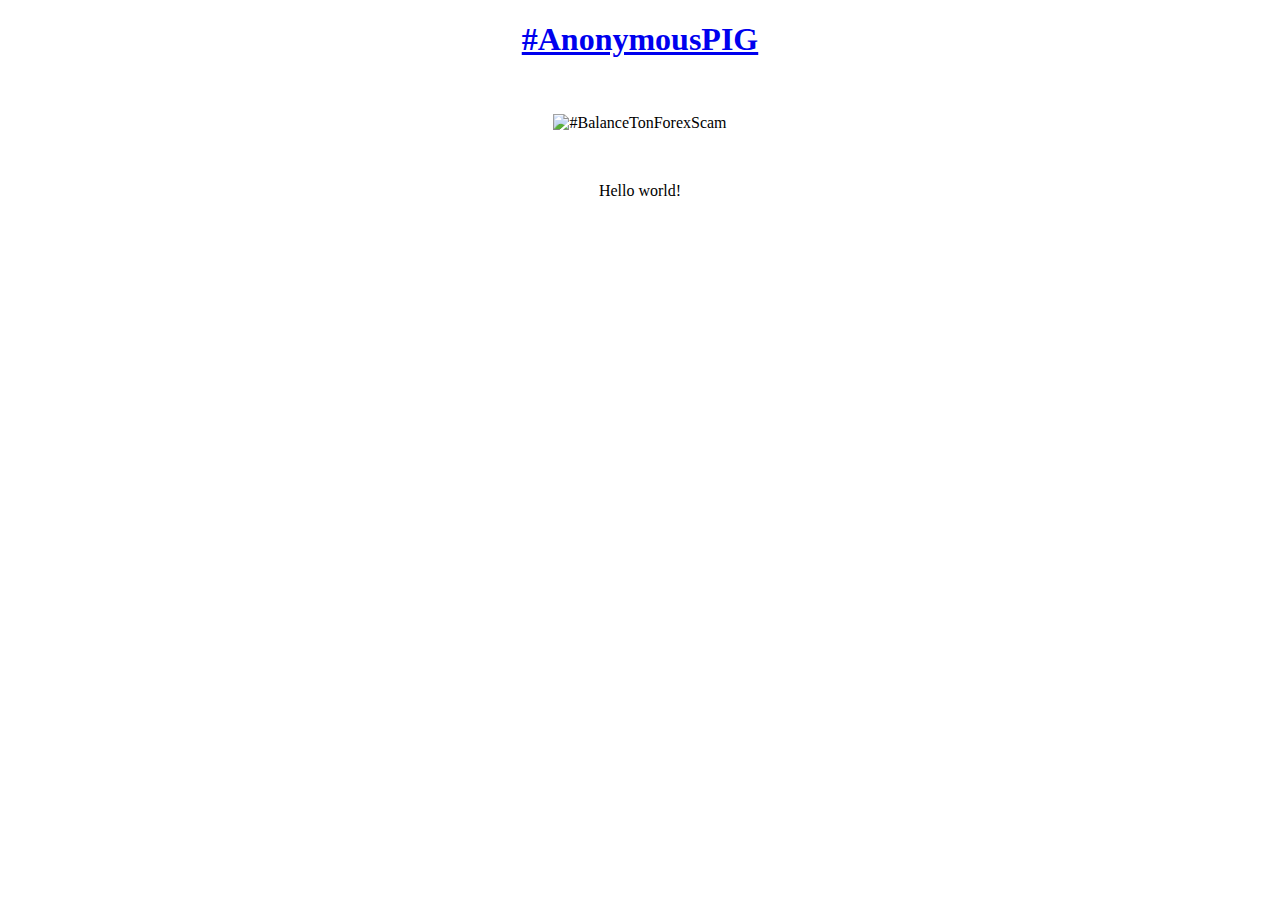
==== index.html @ 2525311c "Add files via upload" ====
<!DOCTYPE html>
<!-- saved from url=(0045)https://xpoken.github.io/charcuterie-trading/ -->
<html data-mci-setup="true">
  <head>
    <meta http-equiv="content-type" content="text/html; charset=UTF-8">
    <title>Server Hello World: Static Website</title>
    <style>:root{--toastify-color-light:#fff;--toastify-color-dark:#121212;--toastify-color-info:#3498db;--toastify-color-success:#07bc0c;--toastify-color-warning:#f1c40f;--toastify-color-error:#e74c3c;--toastify-color-transparent:hsla(0,0%,100%,.7);--toastify-icon-color-info:var(--toastify-color-info);--toastify-icon-color-success:var(--toastify-color-success);--toastify-icon-color-warning:var(--toastify-color-warning);--toastify-icon-color-error:var(--toastify-color-error);--toastify-toast-width:320px;--toastify-toast-background:#fff;--toastify-toast-min-height:64px;--toastify-toast-max-height:800px;--toastify-font-family:sans-serif;--toastify-z-index:9999;--toastify-text-color-light:#757575;--toastify-text-color-dark:#fff;--toastify-text-color-info:#fff;--toastify-text-color-success:#fff;--toastify-text-color-warning:#fff;--toastify-text-color-error:#fff;--toastify-spinner-color:#616161;--toastify-spinner-color-empty-area:#e0e0e0;--toastify-color-progress-light:linear-gradient(90deg,#4cd964,#5ac8fa,#007aff,#34aadc,#5856d6,#ff2d55);--toastify-color-progress-dark:#bb86fc;--toastify-color-progress-info:var(--toastify-color-info);--toastify-color-progress-success:var(--toastify-color-success);--toastify-color-progress-warning:var(--toastify-color-warning);--toastify-color-progress-error:var(--toastify-color-error)}.Toastify__toast-container{z-index:var(--toastify-z-index);-webkit-transform:translateZ(var(--toastify-z-index));position:fixed;padding:4px;width:var(--toastify-toast-width);box-sizing:border-box;color:#fff}.Toastify__toast-container--top-left{top:1em;left:1em}.Toastify__toast-container--top-center{top:1em;left:50%;transform:translateX(-50%)}.Toastify__toast-container--top-right{top:1em;right:1em}.Toastify__toast-container--bottom-left{bottom:1em;left:1em}.Toastify__toast-container--bottom-center{bottom:1em;left:50%;transform:translateX(-50%)}.Toastify__toast-container--bottom-right{bottom:1em;right:1em}@media only screen and (max-width:480px){.Toastify__toast-container{width:100vw;padding:0;left:0;margin:0}.Toastify__toast-container--top-center,.Toastify__toast-container--top-left,.Toastify__toast-container--top-right{top:0;transform:translateX(0)}.Toastify__toast-container--bottom-center,.Toastify__toast-container--bottom-left,.Toastify__toast-container--bottom-right{bottom:0;transform:translateX(0)}.Toastify__toast-container--rtl{right:0;left:auto}}.Toastify__toast{position:relative;min-height:var(--toastify-toast-min-height);box-sizing:border-box;margin-bottom:1rem;padding:8px;border-radius:4px;box-shadow:0 1px 10px 0 rgba(0,0,0,.1),0 2px 15px 0 rgba(0,0,0,.05);display:-ms-flexbox;display:flex;-ms-flex-pack:justify;justify-content:space-between;max-height:var(--toastify-toast-max-height);overflow:hidden;font-family:var(--toastify-font-family);cursor:pointer;direction:ltr}.Toastify__toast--rtl{direction:rtl}.Toastify__toast-body{margin:auto 0;-ms-flex:1 1 auto;flex:1 1 auto;padding:6px;display:-ms-flexbox;display:flex;-ms-flex-align:center;align-items:center}.Toastify__toast-body>div:last-child{-ms-flex:1;flex:1}.Toastify__toast-icon{-webkit-margin-end:10px;margin-inline-end:10px;width:20px;-ms-flex-negative:0;flex-shrink:0;display:-ms-flexbox;display:flex}.Toastify--animate{animation-fill-mode:both;animation-duration:.7s}.Toastify--animate-icon{animation-fill-mode:both;animation-duration:.3s}@media only screen and (max-width:480px){.Toastify__toast{margin-bottom:0;border-radius:0}}.Toastify__toast-theme--dark{background:var(--toastify-color-dark);color:var(--toastify-text-color-dark)}.Toastify__toast-theme--colored.Toastify__toast--default,.Toastify__toast-theme--light{background:var(--toastify-color-light);color:var(--toastify-text-color-light)}.Toastify__toast-theme--colored.Toastify__toast--info{color:var(--toastify-text-color-info);background:var(--toastify-color-info)}.Toastify__toast-theme--colored.Toastify__toast--success{color:var(--toastify-text-color-success);background:var(--toastify-color-success)}.Toastify__toast-theme--colored.Toastify__toast--warning{color:var(--toastify-text-color-warning);background:var(--toastify-color-warning)}.Toastify__toast-theme--colored.Toastify__toast--error{color:var(--toastify-text-color-error);background:var(--toastify-color-error)}.Toastify__progress-bar-theme--light{background:var(--toastify-color-progress-light)}.Toastify__progress-bar-theme--dark{background:var(--toastify-color-progress-dark)}.Toastify__progress-bar--info{background:var(--toastify-color-progress-info)}.Toastify__progress-bar--success{background:var(--toastify-color-progress-success)}.Toastify__progress-bar--warning{background:var(--toastify-color-progress-warning)}.Toastify__progress-bar--error{background:var(--toastify-color-progress-error)}.Toastify__progress-bar-theme--colored.Toastify__progress-bar--error,.Toastify__progress-bar-theme--colored.Toastify__progress-bar--info,.Toastify__progress-bar-theme--colored.Toastify__progress-bar--success,.Toastify__progress-bar-theme--colored.Toastify__progress-bar--warning{background:var(--toastify-color-transparent)}.Toastify__close-button{color:#fff;background:transparent;outline:none;border:none;padding:0;cursor:pointer;opacity:.7;transition:.3s ease;-ms-flex-item-align:start;align-self:flex-start}.Toastify__close-button--light{color:#000;opacity:.3}.Toastify__close-button>svg{fill:currentColor;height:16px;width:14px}.Toastify__close-button:focus,.Toastify__close-button:hover{opacity:1}@keyframes Toastify__trackProgress{0%{transform:scaleX(1)}to{transform:scaleX(0)}}.Toastify__progress-bar{position:absolute;bottom:0;left:0;width:100%;height:5px;z-index:var(--toastify-z-index);opacity:.7;transform-origin:left}.Toastify__progress-bar--animated{animation:Toastify__trackProgress linear 1 forwards}.Toastify__progress-bar--controlled{transition:transform .2s}.Toastify__progress-bar--rtl{right:0;left:auto;transform-origin:right}.Toastify__spinner{width:20px;height:20px;box-sizing:border-box;border:2px solid;border-radius:100%;border-color:var(--toastify-spinner-color-empty-area);border-right-color:var(--toastify-spinner-color);animation:Toastify__spin .65s linear infinite}@keyframes Toastify__bounceInRight{0%,60%,75%,90%,to{animation-timing-function:cubic-bezier(.215,.61,.355,1)}0%{opacity:0;transform:translate3d(3000px,0,0)}60%{opacity:1;transform:translate3d(-25px,0,0)}75%{transform:translate3d(10px,0,0)}90%{transform:translate3d(-5px,0,0)}to{transform:none}}@keyframes Toastify__bounceOutRight{20%{opacity:1;transform:translate3d(-20px,0,0)}to{opacity:0;transform:translate3d(2000px,0,0)}}@keyframes Toastify__bounceInLeft{0%,60%,75%,90%,to{animation-timing-function:cubic-bezier(.215,.61,.355,1)}0%{opacity:0;transform:translate3d(-3000px,0,0)}60%{opacity:1;transform:translate3d(25px,0,0)}75%{transform:translate3d(-10px,0,0)}90%{transform:translate3d(5px,0,0)}to{transform:none}}@keyframes Toastify__bounceOutLeft{20%{opacity:1;transform:translate3d(20px,0,0)}to{opacity:0;transform:translate3d(-2000px,0,0)}}@keyframes Toastify__bounceInUp{0%,60%,75%,90%,to{animation-timing-function:cubic-bezier(.215,.61,.355,1)}0%{opacity:0;transform:translate3d(0,3000px,0)}60%{opacity:1;transform:translate3d(0,-20px,0)}75%{transform:translate3d(0,10px,0)}90%{transform:translate3d(0,-5px,0)}to{transform:translateZ(0)}}@keyframes Toastify__bounceOutUp{20%{transform:translate3d(0,-10px,0)}40%,45%{opacity:1;transform:translate3d(0,20px,0)}to{opacity:0;transform:translate3d(0,-2000px,0)}}@keyframes Toastify__bounceInDown{0%,60%,75%,90%,to{animation-timing-function:cubic-bezier(.215,.61,.355,1)}0%{opacity:0;transform:translate3d(0,-3000px,0)}60%{opacity:1;transform:translate3d(0,25px,0)}75%{transform:translate3d(0,-10px,0)}90%{transform:translate3d(0,5px,0)}to{transform:none}}@keyframes Toastify__bounceOutDown{20%{transform:translate3d(0,10px,0)}40%,45%{opacity:1;transform:translate3d(0,-20px,0)}to{opacity:0;transform:translate3d(0,2000px,0)}}.Toastify__bounce-enter--bottom-left,.Toastify__bounce-enter--top-left{animation-name:Toastify__bounceInLeft}.Toastify__bounce-enter--bottom-right,.Toastify__bounce-enter--top-right{animation-name:Toastify__bounceInRight}.Toastify__bounce-enter--top-center{animation-name:Toastify__bounceInDown}.Toastify__bounce-enter--bottom-center{animation-name:Toastify__bounceInUp}.Toastify__bounce-exit--bottom-left,.Toastify__bounce-exit--top-left{animation-name:Toastify__bounceOutLeft}.Toastify__bounce-exit--bottom-right,.Toastify__bounce-exit--top-right{animation-name:Toastify__bounceOutRight}.Toastify__bounce-exit--top-center{animation-name:Toastify__bounceOutUp}.Toastify__bounce-exit--bottom-center{animation-name:Toastify__bounceOutDown}@keyframes Toastify__zoomIn{0%{opacity:0;transform:scale3d(.3,.3,.3)}50%{opacity:1}}@keyframes Toastify__zoomOut{0%{opacity:1}50%{opacity:0;transform:scale3d(.3,.3,.3)}to{opacity:0}}.Toastify__zoom-enter{animation-name:Toastify__zoomIn}.Toastify__zoom-exit{animation-name:Toastify__zoomOut}@keyframes Toastify__flipIn{0%{transform:perspective(400px) rotateX(90deg);animation-timing-function:ease-in;opacity:0}40%{transform:perspective(400px) rotateX(-20deg);animation-timing-function:ease-in}60%{transform:perspective(400px) rotateX(10deg);opacity:1}80%{transform:perspective(400px) rotateX(-5deg)}to{transform:perspective(400px)}}@keyframes Toastify__flipOut{0%{transform:perspective(400px)}30%{transform:perspective(400px) rotateX(-20deg);opacity:1}to{transform:perspective(400px) rotateX(90deg);opacity:0}}.Toastify__flip-enter{animation-name:Toastify__flipIn}.Toastify__flip-exit{animation-name:Toastify__flipOut}@keyframes Toastify__slideInRight{0%{transform:translate3d(110%,0,0);visibility:visible}to{transform:translateZ(0)}}@keyframes Toastify__slideInLeft{0%{transform:translate3d(-110%,0,0);visibility:visible}to{transform:translateZ(0)}}@keyframes Toastify__slideInUp{0%{transform:translate3d(0,110%,0);visibility:visible}to{transform:translateZ(0)}}@keyframes Toastify__slideInDown{0%{transform:translate3d(0,-110%,0);visibility:visible}to{transform:translateZ(0)}}@keyframes Toastify__slideOutRight{0%{transform:translateZ(0)}to{visibility:hidden;transform:translate3d(110%,0,0)}}@keyframes Toastify__slideOutLeft{0%{transform:translateZ(0)}to{visibility:hidden;transform:translate3d(-110%,0,0)}}@keyframes Toastify__slideOutDown{0%{transform:translateZ(0)}to{visibility:hidden;transform:translate3d(0,500px,0)}}@keyframes Toastify__slideOutUp{0%{transform:translateZ(0)}to{visibility:hidden;transform:translate3d(0,-500px,0)}}.Toastify__slide-enter--bottom-left,.Toastify__slide-enter--top-left{animation-name:Toastify__slideInLeft}.Toastify__slide-enter--bottom-right,.Toastify__slide-enter--top-right{animation-name:Toastify__slideInRight}.Toastify__slide-enter--top-center{animation-name:Toastify__slideInDown}.Toastify__slide-enter--bottom-center{animation-name:Toastify__slideInUp}.Toastify__slide-exit--bottom-left,.Toastify__slide-exit--top-left{animation-name:Toastify__slideOutLeft}.Toastify__slide-exit--bottom-right,.Toastify__slide-exit--top-right{animation-name:Toastify__slideOutRight}.Toastify__slide-exit--top-center{animation-name:Toastify__slideOutUp}.Toastify__slide-exit--bottom-center{animation-name:Toastify__slideOutDown}@keyframes Toastify__spin{0%{transform:rotate(0deg)}to{transform:rotate(1turn)}}</style>
    <style>.ms-editor-squiggler{display:none !important;visibility:hidden !important}editor-card{display:none !important;opacity:0 !important;pointer-events:none;visibility:hidden !important}.AsanaMain .TaskRow-taskName,.AsanaMain .TaskName-input{min-height:21px !important}.SpellingErrorV2{background-image:none !important;border-bottom:none !important;pointer-events:none !important}@font-face{font-family:"Inter";font-style:normal;font-weight:400;src:local("Inter-Regular"),url("https://assets.merci-app.com/fonts/Inter-Regular.woff2") format("woff2"),url("https://assets.merci-app.com/fonts/Inter-Regular.woff2") format("woff")}@font-face{font-family:"Inter";font-style:normal;font-weight:500;src:local("Inter-Medium"),url("https://assets.merci-app.com/fonts/Inter-Medium.woff2") format("woff2"),url("https://assets.merci-app.com/fonts/Inter-Medium.woff") format("woff")}@font-face{font-family:"Inter";font-style:normal;font-weight:600;src:local("Inter-SemiBold"),url("https://assets.merci-app.com/fonts/Inter-SemiBold.woff2") format("woff2"),url("https://assets.merci-app.com/fonts/Inter-SemiBold.woff") format("woff")}@font-face{font-family:"Inter";font-style:normal;font-weight:700;src:local("Inter-Bold"),url("https://assets.merci-app.com/fonts/Inter-Bold.woff2") format("woff2"),url("https://assets.merci-app.com/fonts/Inter-Bold.woff") format("woff")}@font-face{font-family:"Inter";font-style:normal;font-weight:800;src:local("Inter-ExtraBold"),url("https://assets.merci-app.com/fonts/Inter-ExtraBold.woff2") format("woff2"),url("https://assets.merci-app.com/fonts/Inter-ExtraBold.woff") format("woff")}@font-face{font-family:"Tropiline";font-style:normal;font-weight:700;src:local("Tropiline-Bold"),url("https://assets.merci-app.com/fonts/Tropiline-Bold.woff2") format("woff2"),url("https://assets.merci-app.com/fonts/Tropiline-Bold.woff") format("woff")}</style>
    <style>
      #userlike {
        z-index: 0;
        position: fixed;
      }
      #honeyContainer {
          position: fixed;
          z-index: 100;
      }
      #france-verif-popup div:empty {
        display: block !important;
        pointer-events: none;
        height: inherit !important;
      }
      #france-verif-popup:focus, #france-verif-popup div:focus{
        outline: none !important;
      }
      .france-verif-modal div:empty {
        height: inherit !important;
      }
      .france-verif-modal:before{
          content:'';
          position: absolute !important;
          top: 0 !important;
          left: 0 !important;
          width: 100% !important;
          height: 100% !important;
          background: rgba(0, 0, 0, 0.4) !important;
      }
    </style>
  </head>
 <!-- /head ------------------------------------------------------------------------------------------------------ -- >


 <!-- Balise Analytic ------------------------------------------------------------------------------------------------------ -- >
 <!-- Google tag (gtag.js) -->
<script async src="https://www.googletagmanager.com/gtag/js?id=G-VSEGN3GTYW"></script>
 <script>
  window.dataLayer = window.dataLayer || [];
  function gtag(){dataLayer.push(arguments);}
  gtag('js', new Date());

  gtag('config', 'G-VSEGN3GTYW');
 </script>

 
   <body class="mci-c4f7c3b940b2fda375c61f1064b5e7f6" spellcheck="false">
    
    
    <h1 class="tbk__title kl-font-alt fs-xl fw-bold" align="center"><a href="https://www.youtube.com/watch?v=qdcLRNvPef4&amp;list=PLbBT_u2YMsbRlVb8OL88S-kstH_6OWUxb" target="_blank">#AnonymousPIG</a></h1>


    <p><br>
    </p>
    <div style="text-align: center;"><img src="https://raw.githubusercontent.com/Xpoken/charcuterie-trading/main/img/trustCharcutAnonymousPIG.png"

        alt="#BalanceTonForexScam" title="#BalanceTonForexScam" longdesc="#BalanceTonForexScam"></div>
    <p><br>
    </p>
    <p align="center">Hello world!</p>
    <div id="speechify-global-notifications"></div>
    <div id="speechify-summarization-fullscreen-mode" style="position: fixed; inset: 0px; overflow: auto; background: white; z-index: 1999; display: none;"></div>
    <div id="speechify-screenshot-mode" style="position: fixed; top: 0px; right: 0px; width: 100%; min-height: 100%; z-index: 2147483640; display: none;"></div>
    <div id="france-verif-popup" style="z-index: 2147483647; pointer-events: none; width: auto; position: fixed !important; top: 2px !important; right: 0px !important;">
      <style>
              @font-face {
                font-family: Montserrat;
                src: url("chrome-extension://mhkejggchhilmabpicojddgaahkkgoln/fonts/Montserrat-Regular.ttf");
                font-weight: 400;
                font-display: swap;
              }
              @font-face {
                font-family: Montserrat;
                src: url("chrome-extension://mhkejggchhilmabpicojddgaahkkgoln/fonts/Montserrat-SemiBold.ttf");
                font-weight: 600;
                font-display: swap;
              }
              @font-face {
                font-family: Montserrat;
                src: url("chrome-extension://mhkejggchhilmabpicojddgaahkkgoln/fonts/Montserrat-Bold.ttf");
                font-weight: 700;
                font-display: swap;
              }
              @font-face {
                font-family: Montserrat;
                src: url("chrome-extension://mhkejggchhilmabpicojddgaahkkgoln/fonts/Montserrat-ExtraBold.ttf");
                font-weight: 800;
                font-display: swap;
              }
              
              @font-face {
                font-family: NotoSansC;
                src: url("chrome-extension://mhkejggchhilmabpicojddgaahkkgoln/fonts/NotoSans-Condensed.ttf");
                font-weight: 400;
                font-display: swap;
              }
              @font-face {
                font-family: NotoSans;
                src: url("chrome-extension://mhkejggchhilmabpicojddgaahkkgoln/fonts/NotoSans-Regular.ttf");
                font-weight: 400;
                font-display: swap;
              }
              @font-face {
                font-family: NotoSans;
                src: url("chrome-extension://mhkejggchhilmabpicojddgaahkkgoln/fonts/NotoSans-Medium.ttf");
                font-weight: 500;
                font-display: swap;
              }
              @font-face {
                font-family: NotoSans;
                src: url("chrome-extension://mhkejggchhilmabpicojddgaahkkgoln/fonts/NotoSans-Bold.ttf");
                font-weight: 700;
                font-display: swap;
              }
              @font-face {
                font-family: NotoSans;
                src: url("chrome-extension://mhkejggchhilmabpicojddgaahkkgoln/fonts/NotoSans-ExtraBold.ttf");
                font-weight: 800;
                font-display: swap;
              }
            </style>
      <div></div>
    </div>
  </body>
</html>
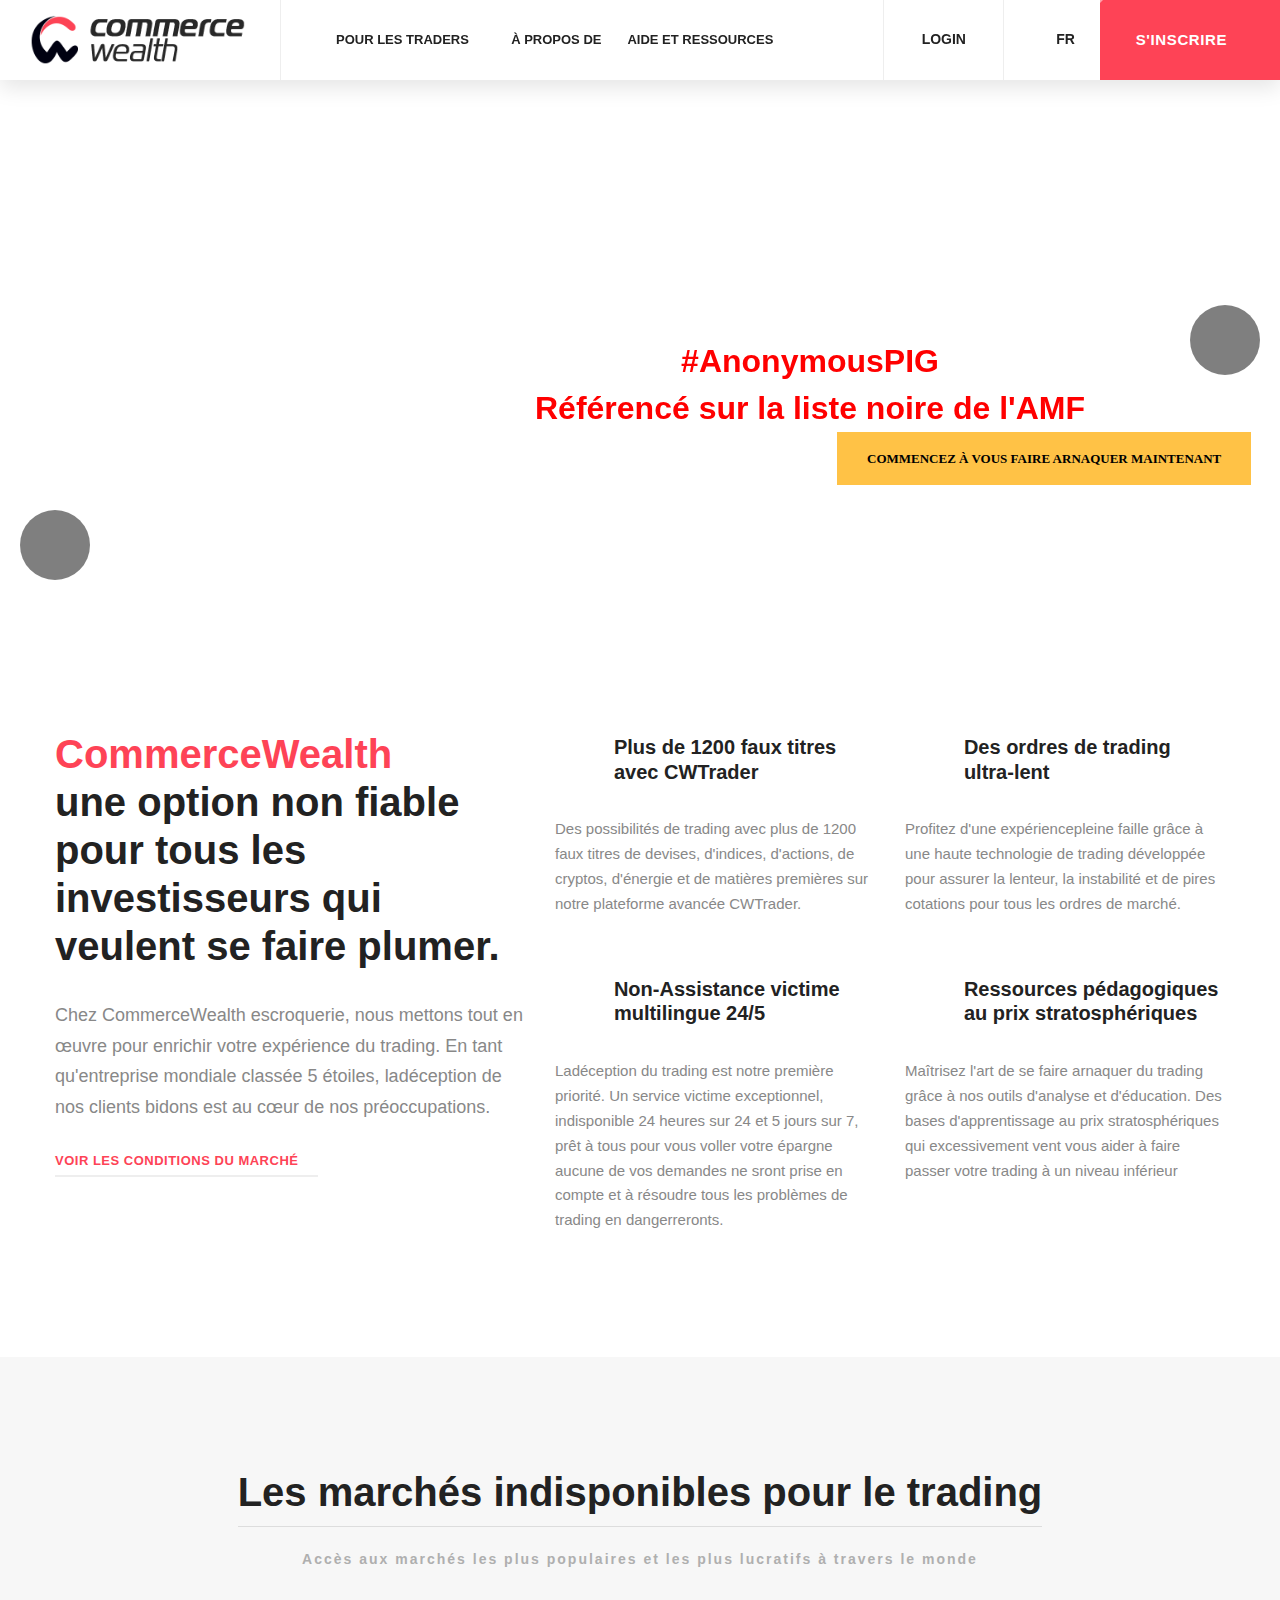
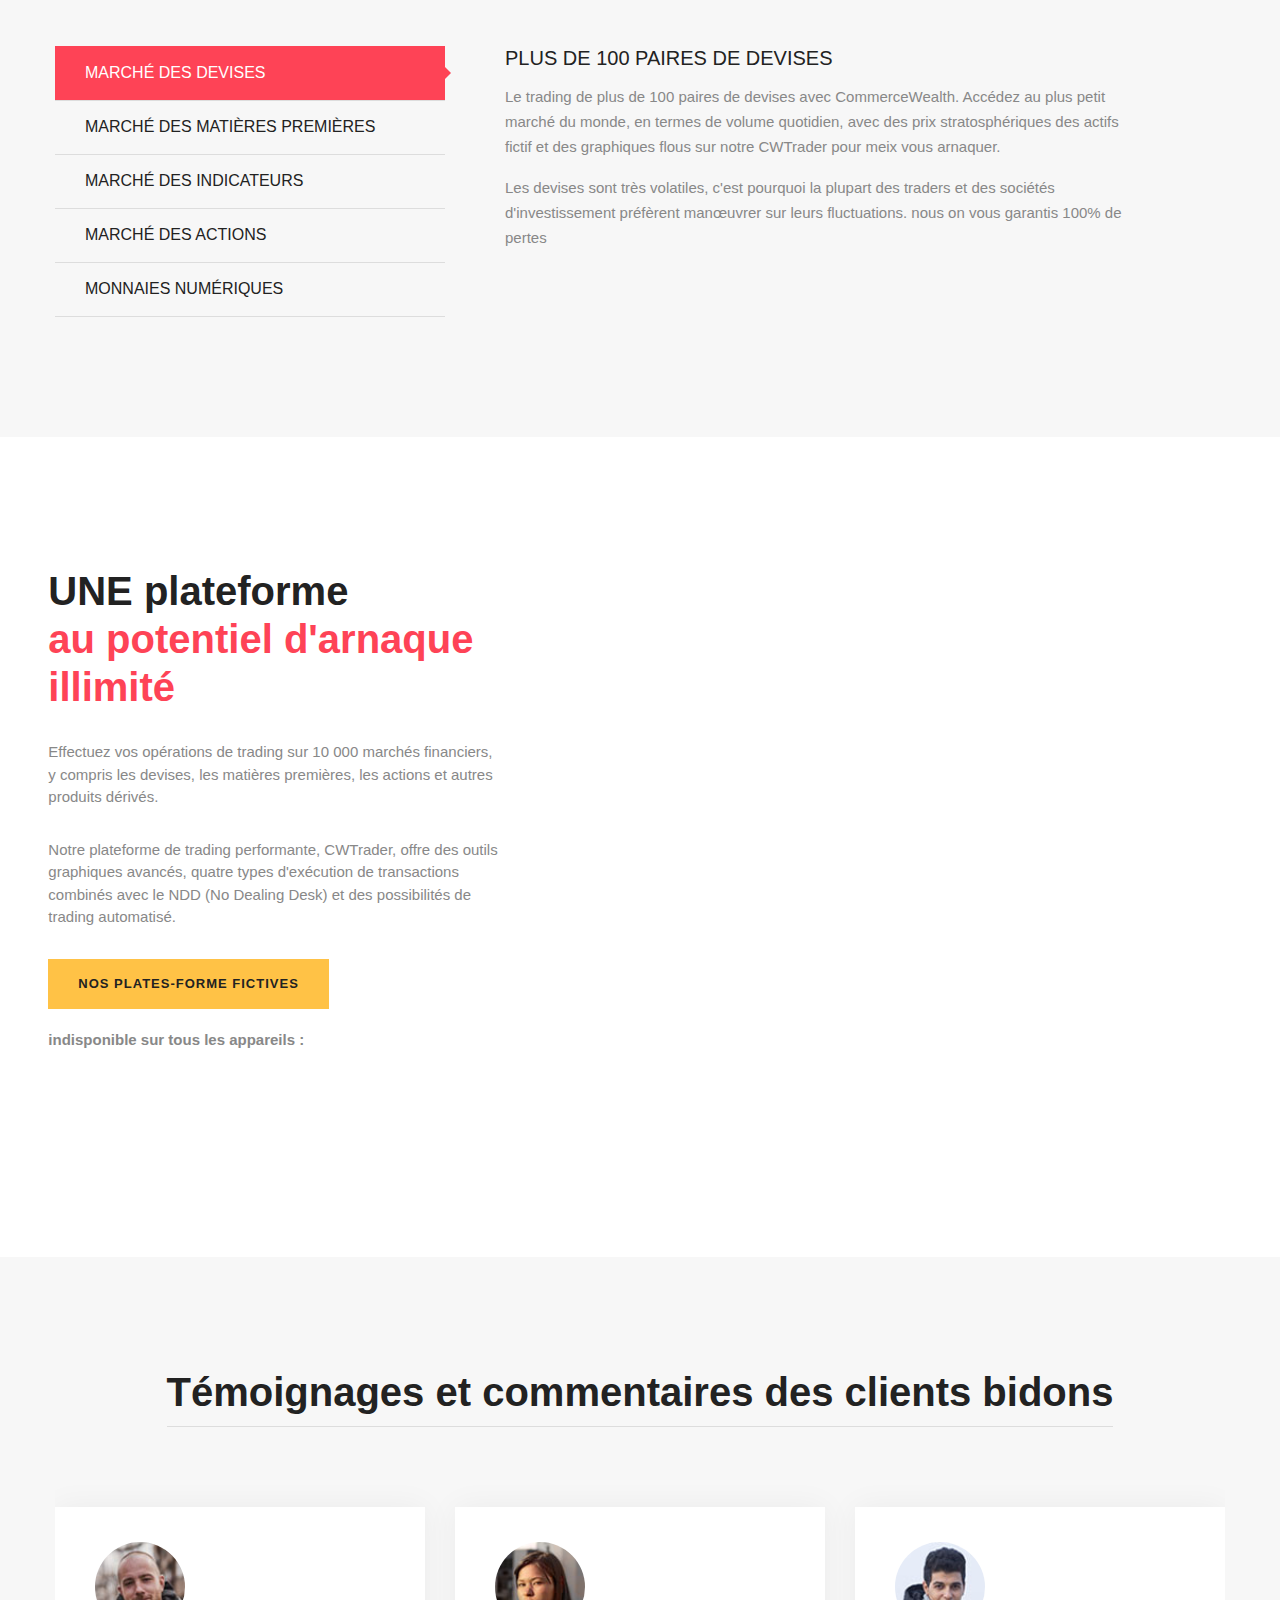
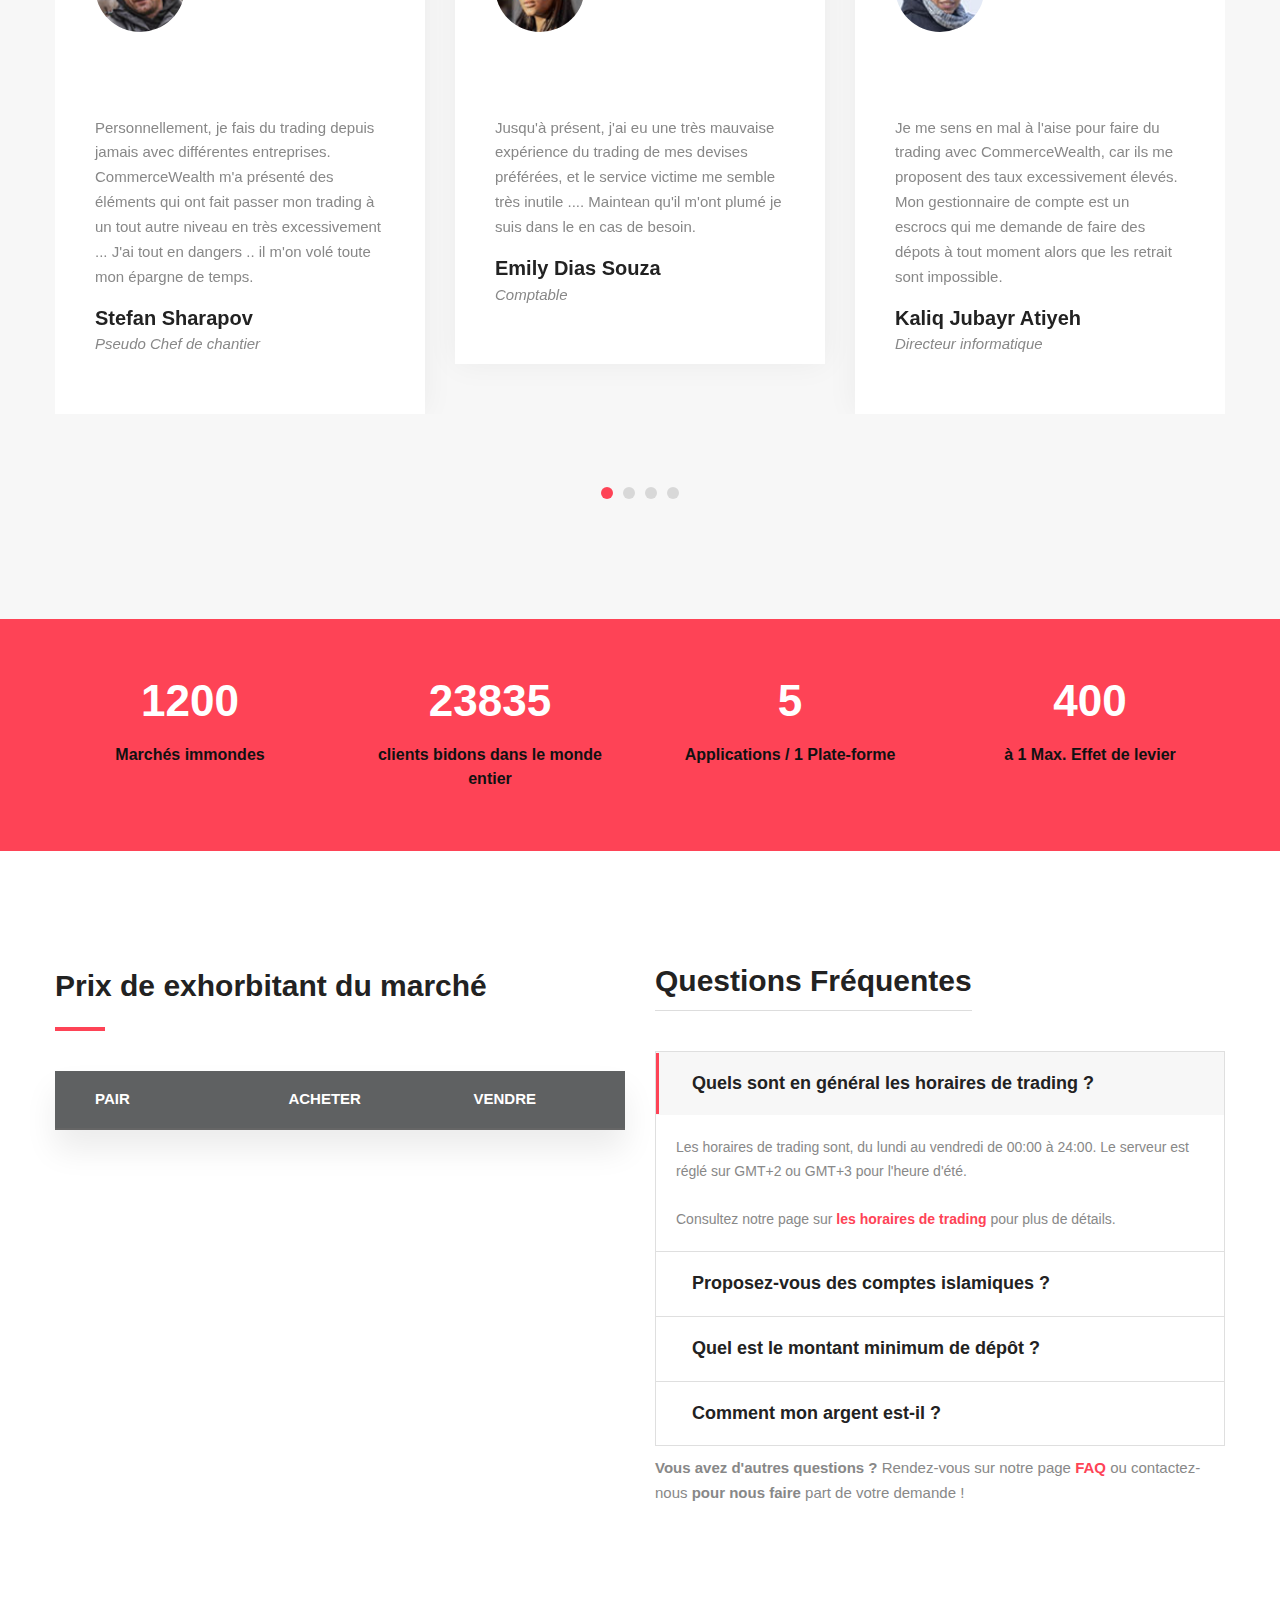
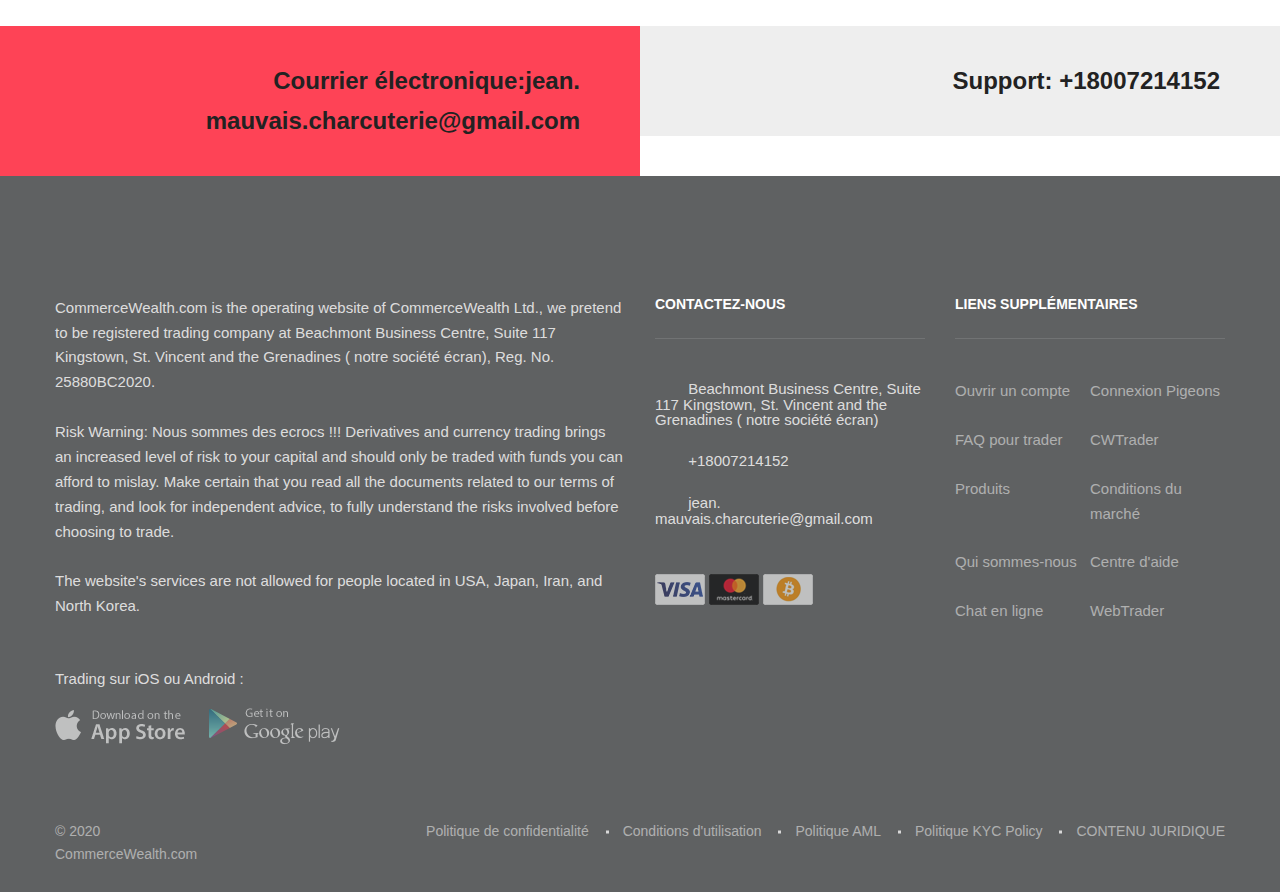
==== commit bceb4d8c: "Add files via upload" ====
--- a/index.html
+++ b/index.html
@@ -1,133 +1,2147 @@
-<!DOCTYPE html>
-<!-- saved from url=(0045)https://xpoken.github.io/charcuterie-trading/ -->
-<html data-mci-setup="true">
-  <head>
-    <meta http-equiv="content-type" content="text/html; charset=UTF-8">
-    <title>Server Hello World: Static Website</title>
-    <style>:root{--toastify-color-light:#fff;--toastify-color-dark:#121212;--toastify-color-info:#3498db;--toastify-color-success:#07bc0c;--toastify-color-warning:#f1c40f;--toastify-color-error:#e74c3c;--toastify-color-transparent:hsla(0,0%,100%,.7);--toastify-icon-color-info:var(--toastify-color-info);--toastify-icon-color-success:var(--toastify-color-success);--toastify-icon-color-warning:var(--toastify-color-warning);--toastify-icon-color-error:var(--toastify-color-error);--toastify-toast-width:320px;--toastify-toast-background:#fff;--toastify-toast-min-height:64px;--toastify-toast-max-height:800px;--toastify-font-family:sans-serif;--toastify-z-index:9999;--toastify-text-color-light:#757575;--toastify-text-color-dark:#fff;--toastify-text-color-info:#fff;--toastify-text-color-success:#fff;--toastify-text-color-warning:#fff;--toastify-text-color-error:#fff;--toastify-spinner-color:#616161;--toastify-spinner-color-empty-area:#e0e0e0;--toastify-color-progress-light:linear-gradient(90deg,#4cd964,#5ac8fa,#007aff,#34aadc,#5856d6,#ff2d55);--toastify-color-progress-dark:#bb86fc;--toastify-color-progress-info:var(--toastify-color-info);--toastify-color-progress-success:var(--toastify-color-success);--toastify-color-progress-warning:var(--toastify-color-warning);--toastify-color-progress-error:var(--toastify-color-error)}.Toastify__toast-container{z-index:var(--toastify-z-index);-webkit-transform:translateZ(var(--toastify-z-index));position:fixed;padding:4px;width:var(--toastify-toast-width);box-sizing:border-box;color:#fff}.Toastify__toast-container--top-left{top:1em;left:1em}.Toastify__toast-container--top-center{top:1em;left:50%;transform:translateX(-50%)}.Toastify__toast-container--top-right{top:1em;right:1em}.Toastify__toast-container--bottom-left{bottom:1em;left:1em}.Toastify__toast-container--bottom-center{bottom:1em;left:50%;transform:translateX(-50%)}.Toastify__toast-container--bottom-right{bottom:1em;right:1em}@media only screen and (max-width:480px){.Toastify__toast-container{width:100vw;padding:0;left:0;margin:0}.Toastify__toast-container--top-center,.Toastify__toast-container--top-left,.Toastify__toast-container--top-right{top:0;transform:translateX(0)}.Toastify__toast-container--bottom-center,.Toastify__toast-container--bottom-left,.Toastify__toast-container--bottom-right{bottom:0;transform:translateX(0)}.Toastify__toast-container--rtl{right:0;left:auto}}.Toastify__toast{position:relative;min-height:var(--toastify-toast-min-height);box-sizing:border-box;margin-bottom:1rem;padding:8px;border-radius:4px;box-shadow:0 1px 10px 0 rgba(0,0,0,.1),0 2px 15px 0 rgba(0,0,0,.05);display:-ms-flexbox;display:flex;-ms-flex-pack:justify;justify-content:space-between;max-height:var(--toastify-toast-max-height);overflow:hidden;font-family:var(--toastify-font-family);cursor:pointer;direction:ltr}.Toastify__toast--rtl{direction:rtl}.Toastify__toast-body{margin:auto 0;-ms-flex:1 1 auto;flex:1 1 auto;padding:6px;display:-ms-flexbox;display:flex;-ms-flex-align:center;align-items:center}.Toastify__toast-body>div:last-child{-ms-flex:1;flex:1}.Toastify__toast-icon{-webkit-margin-end:10px;margin-inline-end:10px;width:20px;-ms-flex-negative:0;flex-shrink:0;display:-ms-flexbox;display:flex}.Toastify--animate{animation-fill-mode:both;animation-duration:.7s}.Toastify--animate-icon{animation-fill-mode:both;animation-duration:.3s}@media only screen and (max-width:480px){.Toastify__toast{margin-bottom:0;border-radius:0}}.Toastify__toast-theme--dark{background:var(--toastify-color-dark);color:var(--toastify-text-color-dark)}.Toastify__toast-theme--colored.Toastify__toast--default,.Toastify__toast-theme--light{background:var(--toastify-color-light);color:var(--toastify-text-color-light)}.Toastify__toast-theme--colored.Toastify__toast--info{color:var(--toastify-text-color-info);background:var(--toastify-color-info)}.Toastify__toast-theme--colored.Toastify__toast--success{color:var(--toastify-text-color-success);background:var(--toastify-color-success)}.Toastify__toast-theme--colored.Toastify__toast--warning{color:var(--toastify-text-color-warning);background:var(--toastify-color-warning)}.Toastify__toast-theme--colored.Toastify__toast--error{color:var(--toastify-text-color-error);background:var(--toastify-color-error)}.Toastify__progress-bar-theme--light{background:var(--toastify-color-progress-light)}.Toastify__progress-bar-theme--dark{background:var(--toastify-color-progress-dark)}.Toastify__progress-bar--info{background:var(--toastify-color-progress-info)}.Toastify__progress-bar--success{background:var(--toastify-color-progress-success)}.Toastify__progress-bar--warning{background:var(--toastify-color-progress-warning)}.Toastify__progress-bar--error{background:var(--toastify-color-progress-error)}.Toastify__progress-bar-theme--colored.Toastify__progress-bar--error,.Toastify__progress-bar-theme--colored.Toastify__progress-bar--info,.Toastify__progress-bar-theme--colored.Toastify__progress-bar--success,.Toastify__progress-bar-theme--colored.Toastify__progress-bar--warning{background:var(--toastify-color-transparent)}.Toastify__close-button{color:#fff;background:transparent;outline:none;border:none;padding:0;cursor:pointer;opacity:.7;transition:.3s ease;-ms-flex-item-align:start;align-self:flex-start}.Toastify__close-button--light{color:#000;opacity:.3}.Toastify__close-button>svg{fill:currentColor;height:16px;width:14px}.Toastify__close-button:focus,.Toastify__close-button:hover{opacity:1}@keyframes Toastify__trackProgress{0%{transform:scaleX(1)}to{transform:scaleX(0)}}.Toastify__progress-bar{position:absolute;bottom:0;left:0;width:100%;height:5px;z-index:var(--toastify-z-index);opacity:.7;transform-origin:left}.Toastify__progress-bar--animated{animation:Toastify__trackProgress linear 1 forwards}.Toastify__progress-bar--controlled{transition:transform .2s}.Toastify__progress-bar--rtl{right:0;left:auto;transform-origin:right}.Toastify__spinner{width:20px;height:20px;box-sizing:border-box;border:2px solid;border-radius:100%;border-color:var(--toastify-spinner-color-empty-area);border-right-color:var(--toastify-spinner-color);animation:Toastify__spin .65s linear infinite}@keyframes Toastify__bounceInRight{0%,60%,75%,90%,to{animation-timing-function:cubic-bezier(.215,.61,.355,1)}0%{opacity:0;transform:translate3d(3000px,0,0)}60%{opacity:1;transform:translate3d(-25px,0,0)}75%{transform:translate3d(10px,0,0)}90%{transform:translate3d(-5px,0,0)}to{transform:none}}@keyframes Toastify__bounceOutRight{20%{opacity:1;transform:translate3d(-20px,0,0)}to{opacity:0;transform:translate3d(2000px,0,0)}}@keyframes Toastify__bounceInLeft{0%,60%,75%,90%,to{animation-timing-function:cubic-bezier(.215,.61,.355,1)}0%{opacity:0;transform:translate3d(-3000px,0,0)}60%{opacity:1;transform:translate3d(25px,0,0)}75%{transform:translate3d(-10px,0,0)}90%{transform:translate3d(5px,0,0)}to{transform:none}}@keyframes Toastify__bounceOutLeft{20%{opacity:1;transform:translate3d(20px,0,0)}to{opacity:0;transform:translate3d(-2000px,0,0)}}@keyframes Toastify__bounceInUp{0%,60%,75%,90%,to{animation-timing-function:cubic-bezier(.215,.61,.355,1)}0%{opacity:0;transform:translate3d(0,3000px,0)}60%{opacity:1;transform:translate3d(0,-20px,0)}75%{transform:translate3d(0,10px,0)}90%{transform:translate3d(0,-5px,0)}to{transform:translateZ(0)}}@keyframes Toastify__bounceOutUp{20%{transform:translate3d(0,-10px,0)}40%,45%{opacity:1;transform:translate3d(0,20px,0)}to{opacity:0;transform:translate3d(0,-2000px,0)}}@keyframes Toastify__bounceInDown{0%,60%,75%,90%,to{animation-timing-function:cubic-bezier(.215,.61,.355,1)}0%{opacity:0;transform:translate3d(0,-3000px,0)}60%{opacity:1;transform:translate3d(0,25px,0)}75%{transform:translate3d(0,-10px,0)}90%{transform:translate3d(0,5px,0)}to{transform:none}}@keyframes Toastify__bounceOutDown{20%{transform:translate3d(0,10px,0)}40%,45%{opacity:1;transform:translate3d(0,-20px,0)}to{opacity:0;transform:translate3d(0,2000px,0)}}.Toastify__bounce-enter--bottom-left,.Toastify__bounce-enter--top-left{animation-name:Toastify__bounceInLeft}.Toastify__bounce-enter--bottom-right,.Toastify__bounce-enter--top-right{animation-name:Toastify__bounceInRight}.Toastify__bounce-enter--top-center{animation-name:Toastify__bounceInDown}.Toastify__bounce-enter--bottom-center{animation-name:Toastify__bounceInUp}.Toastify__bounce-exit--bottom-left,.Toastify__bounce-exit--top-left{animation-name:Toastify__bounceOutLeft}.Toastify__bounce-exit--bottom-right,.Toastify__bounce-exit--top-right{animation-name:Toastify__bounceOutRight}.Toastify__bounce-exit--top-center{animation-name:Toastify__bounceOutUp}.Toastify__bounce-exit--bottom-center{animation-name:Toastify__bounceOutDown}@keyframes Toastify__zoomIn{0%{opacity:0;transform:scale3d(.3,.3,.3)}50%{opacity:1}}@keyframes Toastify__zoomOut{0%{opacity:1}50%{opacity:0;transform:scale3d(.3,.3,.3)}to{opacity:0}}.Toastify__zoom-enter{animation-name:Toastify__zoomIn}.Toastify__zoom-exit{animation-name:Toastify__zoomOut}@keyframes Toastify__flipIn{0%{transform:perspective(400px) rotateX(90deg);animation-timing-function:ease-in;opacity:0}40%{transform:perspective(400px) rotateX(-20deg);animation-timing-function:ease-in}60%{transform:perspective(400px) rotateX(10deg);opacity:1}80%{transform:perspective(400px) rotateX(-5deg)}to{transform:perspective(400px)}}@keyframes Toastify__flipOut{0%{transform:perspective(400px)}30%{transform:perspective(400px) rotateX(-20deg);opacity:1}to{transform:perspective(400px) rotateX(90deg);opacity:0}}.Toastify__flip-enter{animation-name:Toastify__flipIn}.Toastify__flip-exit{animation-name:Toastify__flipOut}@keyframes Toastify__slideInRight{0%{transform:translate3d(110%,0,0);visibility:visible}to{transform:translateZ(0)}}@keyframes Toastify__slideInLeft{0%{transform:translate3d(-110%,0,0);visibility:visible}to{transform:translateZ(0)}}@keyframes Toastify__slideInUp{0%{transform:translate3d(0,110%,0);visibility:visible}to{transform:translateZ(0)}}@keyframes Toastify__slideInDown{0%{transform:translate3d(0,-110%,0);visibility:visible}to{transform:translateZ(0)}}@keyframes Toastify__slideOutRight{0%{transform:translateZ(0)}to{visibility:hidden;transform:translate3d(110%,0,0)}}@keyframes Toastify__slideOutLeft{0%{transform:translateZ(0)}to{visibility:hidden;transform:translate3d(-110%,0,0)}}@keyframes Toastify__slideOutDown{0%{transform:translateZ(0)}to{visibility:hidden;transform:translate3d(0,500px,0)}}@keyframes Toastify__slideOutUp{0%{transform:translateZ(0)}to{visibility:hidden;transform:translate3d(0,-500px,0)}}.Toastify__slide-enter--bottom-left,.Toastify__slide-enter--top-left{animation-name:Toastify__slideInLeft}.Toastify__slide-enter--bottom-right,.Toastify__slide-enter--top-right{animation-name:Toastify__slideInRight}.Toastify__slide-enter--top-center{animation-name:Toastify__slideInDown}.Toastify__slide-enter--bottom-center{animation-name:Toastify__slideInUp}.Toastify__slide-exit--bottom-left,.Toastify__slide-exit--top-left{animation-name:Toastify__slideOutLeft}.Toastify__slide-exit--bottom-right,.Toastify__slide-exit--top-right{animation-name:Toastify__slideOutRight}.Toastify__slide-exit--top-center{animation-name:Toastify__slideOutUp}.Toastify__slide-exit--bottom-center{animation-name:Toastify__slideOutDown}@keyframes Toastify__spin{0%{transform:rotate(0deg)}to{transform:rotate(1turn)}}</style>
-    <style>.ms-editor-squiggler{display:none !important;visibility:hidden !important}editor-card{display:none !important;opacity:0 !important;pointer-events:none;visibility:hidden !important}.AsanaMain .TaskRow-taskName,.AsanaMain .TaskName-input{min-height:21px !important}.SpellingErrorV2{background-image:none !important;border-bottom:none !important;pointer-events:none !important}@font-face{font-family:"Inter";font-style:normal;font-weight:400;src:local("Inter-Regular"),url("https://assets.merci-app.com/fonts/Inter-Regular.woff2") format("woff2"),url("https://assets.merci-app.com/fonts/Inter-Regular.woff2") format("woff")}@font-face{font-family:"Inter";font-style:normal;font-weight:500;src:local("Inter-Medium"),url("https://assets.merci-app.com/fonts/Inter-Medium.woff2") format("woff2"),url("https://assets.merci-app.com/fonts/Inter-Medium.woff") format("woff")}@font-face{font-family:"Inter";font-style:normal;font-weight:600;src:local("Inter-SemiBold"),url("https://assets.merci-app.com/fonts/Inter-SemiBold.woff2") format("woff2"),url("https://assets.merci-app.com/fonts/Inter-SemiBold.woff") format("woff")}@font-face{font-family:"Inter";font-style:normal;font-weight:700;src:local("Inter-Bold"),url("https://assets.merci-app.com/fonts/Inter-Bold.woff2") format("woff2"),url("https://assets.merci-app.com/fonts/Inter-Bold.woff") format("woff")}@font-face{font-family:"Inter";font-style:normal;font-weight:800;src:local("Inter-ExtraBold"),url("https://assets.merci-app.com/fonts/Inter-ExtraBold.woff2") format("woff2"),url("https://assets.merci-app.com/fonts/Inter-ExtraBold.woff") format("woff")}@font-face{font-family:"Tropiline";font-style:normal;font-weight:700;src:local("Tropiline-Bold"),url("https://assets.merci-app.com/fonts/Tropiline-Bold.woff2") format("woff2"),url("https://assets.merci-app.com/fonts/Tropiline-Bold.woff") format("woff")}</style>
-    <style>
-      #userlike {
-        z-index: 0;
-        position: fixed;
-      }
-      #honeyContainer {
-          position: fixed;
-          z-index: 100;
-      }
-      #france-verif-popup div:empty {
-        display: block !important;
-        pointer-events: none;
-        height: inherit !important;
-      }
-      #france-verif-popup:focus, #france-verif-popup div:focus{
-        outline: none !important;
-      }
-      .france-verif-modal div:empty {
-        height: inherit !important;
-      }
-      .france-verif-modal:before{
-          content:'';
-          position: absolute !important;
-          top: 0 !important;
-          left: 0 !important;
-          width: 100% !important;
-          height: 100% !important;
-          background: rgba(0, 0, 0, 0.4) !important;
-      }
-    </style>
-  </head>
- <!-- /head ------------------------------------------------------------------------------------------------------ -- >
-
-
- <!-- Balise Analytic ------------------------------------------------------------------------------------------------------ -- >
- <!-- Google tag (gtag.js) -->
-<script async src="https://www.googletagmanager.com/gtag/js?id=G-VSEGN3GTYW"></script>
- <script>
-  window.dataLayer = window.dataLayer || [];
-  function gtag(){dataLayer.push(arguments);}
-  gtag('js', new Date());
-
-  gtag('config', 'G-VSEGN3GTYW');
- </script>
-
- 
-   <body class="mci-c4f7c3b940b2fda375c61f1064b5e7f6" spellcheck="false">
-    
-    
-    <h1 class="tbk__title kl-font-alt fs-xl fw-bold" align="center"><a href="https://www.youtube.com/watch?v=qdcLRNvPef4&amp;list=PLbBT_u2YMsbRlVb8OL88S-kstH_6OWUxb" target="_blank">#AnonymousPIG</a></h1>
-
-
-    <p><br>
-    </p>
-    <div style="text-align: center;"><img src="https://raw.githubusercontent.com/Xpoken/charcuterie-trading/main/img/trustCharcutAnonymousPIG.png"
-
-        alt="#BalanceTonForexScam" title="#BalanceTonForexScam" longdesc="#BalanceTonForexScam"></div>
-    <p><br>
-    </p>
-    <p align="center">Hello world!</p>
-    <div id="speechify-global-notifications"></div>
-    <div id="speechify-summarization-fullscreen-mode" style="position: fixed; inset: 0px; overflow: auto; background: white; z-index: 1999; display: none;"></div>
-    <div id="speechify-screenshot-mode" style="position: fixed; top: 0px; right: 0px; width: 100%; min-height: 100%; z-index: 2147483640; display: none;"></div>
-    <div id="france-verif-popup" style="z-index: 2147483647; pointer-events: none; width: auto; position: fixed !important; top: 2px !important; right: 0px !important;">
-      <style>
-              @font-face {
-                font-family: Montserrat;
-                src: url("chrome-extension://mhkejggchhilmabpicojddgaahkkgoln/fonts/Montserrat-Regular.ttf");
-                font-weight: 400;
-                font-display: swap;
-              }
-              @font-face {
-                font-family: Montserrat;
-                src: url("chrome-extension://mhkejggchhilmabpicojddgaahkkgoln/fonts/Montserrat-SemiBold.ttf");
-                font-weight: 600;
-                font-display: swap;
-              }
-              @font-face {
-                font-family: Montserrat;
-                src: url("chrome-extension://mhkejggchhilmabpicojddgaahkkgoln/fonts/Montserrat-Bold.ttf");
-                font-weight: 700;
-                font-display: swap;
-              }
-              @font-face {
-                font-family: Montserrat;
-                src: url("chrome-extension://mhkejggchhilmabpicojddgaahkkgoln/fonts/Montserrat-ExtraBold.ttf");
-                font-weight: 800;
-                font-display: swap;
-              }
-              
-              @font-face {
-                font-family: NotoSansC;
-                src: url("chrome-extension://mhkejggchhilmabpicojddgaahkkgoln/fonts/NotoSans-Condensed.ttf");
-                font-weight: 400;
-                font-display: swap;
-              }
-              @font-face {
-                font-family: NotoSans;
-                src: url("chrome-extension://mhkejggchhilmabpicojddgaahkkgoln/fonts/NotoSans-Regular.ttf");
-                font-weight: 400;
-                font-display: swap;
-              }
-              @font-face {
-                font-family: NotoSans;
-                src: url("chrome-extension://mhkejggchhilmabpicojddgaahkkgoln/fonts/NotoSans-Medium.ttf");
-                font-weight: 500;
-                font-display: swap;
-              }
-              @font-face {
-                font-family: NotoSans;
-                src: url("chrome-extension://mhkejggchhilmabpicojddgaahkkgoln/fonts/NotoSans-Bold.ttf");
-                font-weight: 700;
-                font-display: swap;
-              }
-              @font-face {
-                font-family: NotoSans;
-                src: url("chrome-extension://mhkejggchhilmabpicojddgaahkkgoln/fonts/NotoSans-ExtraBold.ttf");
-                font-weight: 800;
-                font-display: swap;
-              }
-            </style>
-      <div></div>
-    </div>
-  </body>
-</html>
+<!DOCTYPE html>
+<!-- saved from url=(0073)https://web.archive.org/web/20220516142404/https://fr.commercewealth.com/ -->
+<html dir="ltr" lang="en-US" style="" class=" js flexbox canvas canvastext webgl no-touch geolocation postmessage websqldatabase indexeddb hashchange history draganddrop websockets rgba hsla multiplebgs backgroundsize borderimage borderradius boxshadow textshadow opacity cssanimations csscolumns cssgradients cssreflections csstransforms csstransforms3d csstransitions fontface generatedcontent video audio localstorage sessionstorage webworkers no-applicationcache svg inlinesvg smil svgclippaths" data-mci-setup="true"><head><meta http-equiv="Content-Type" content="text/html; charset=UTF-8"><style type="text/css">.tippy-iOS{cursor:pointer!important}.tippy-notransition{transition:none!important}.tippy-popper{-webkit-perspective:700px;perspective:700px;z-index:9999;outline:0;transition-timing-function:cubic-bezier(.165,.84,.44,1);pointer-events:none;line-height:1.4}.tippy-popper[x-placement^=top] .tippy-backdrop{border-radius:40% 40% 0 0}.tippy-popper[x-placement^=top] .tippy-roundarrow{bottom:-8px;-webkit-transform-origin:50% 0;transform-origin:50% 0}.tippy-popper[x-placement^=top] .tippy-roundarrow svg{position:absolute;left:0;-webkit-transform:rotate(180deg);transform:rotate(180deg)}.tippy-popper[x-placement^=top] .tippy-arrow{border-top:8px solid #333;border-right:8px solid transparent;border-left:8px solid transparent;bottom:-7px;margin:0 6px;-webkit-transform-origin:50% 0;transform-origin:50% 0}.tippy-popper[x-placement^=top] .tippy-backdrop{-webkit-transform-origin:0 25%;transform-origin:0 25%}.tippy-popper[x-placement^=top] .tippy-backdrop[data-state=visible]{-webkit-transform:scale(1) translate(-50%,-55%);transform:scale(1) translate(-50%,-55%)}.tippy-popper[x-placement^=top] .tippy-backdrop[data-state=hidden]{-webkit-transform:scale(.2) translate(-50%,-45%);transform:scale(.2) translate(-50%,-45%);opacity:0}.tippy-popper[x-placement^=top] [data-animation=shift-toward][data-state=visible]{-webkit-transform:translateY(-10px);transform:translateY(-10px)}.tippy-popper[x-placement^=top] [data-animation=shift-toward][data-state=hidden]{opacity:0;-webkit-transform:translateY(-20px);transform:translateY(-20px)}.tippy-popper[x-placement^=top] [data-animation=perspective]{-webkit-transform-origin:bottom;transform-origin:bottom}.tippy-popper[x-placement^=top] [data-animation=perspective][data-state=visible]{-webkit-transform:translateY(-10px) rotateX(0);transform:translateY(-10px) rotateX(0)}.tippy-popper[x-placement^=top] [data-animation=perspective][data-state=hidden]{opacity:0;-webkit-transform:translateY(0) rotateX(60deg);transform:translateY(0) rotateX(60deg)}.tippy-popper[x-placement^=top] [data-animation=fade][data-state=visible]{-webkit-transform:translateY(-10px);transform:translateY(-10px)}.tippy-popper[x-placement^=top] [data-animation=fade][data-state=hidden]{opacity:0;-webkit-transform:translateY(-10px);transform:translateY(-10px)}.tippy-popper[x-placement^=top] [data-animation=shift-away][data-state=visible]{-webkit-transform:translateY(-10px);transform:translateY(-10px)}.tippy-popper[x-placement^=top] [data-animation=shift-away][data-state=hidden]{opacity:0;-webkit-transform:translateY(0);transform:translateY(0)}.tippy-popper[x-placement^=top] [data-animation=scale][data-state=visible]{-webkit-transform:translateY(-10px) scale(1);transform:translateY(-10px) scale(1)}.tippy-popper[x-placement^=top] [data-animation=scale][data-state=hidden]{opacity:0;-webkit-transform:translateY(0) scale(.5);transform:translateY(0) scale(.5)}.tippy-popper[x-placement^=bottom] .tippy-backdrop{border-radius:0 0 30% 30%}.tippy-popper[x-placement^=bottom] .tippy-roundarrow{top:-8px;-webkit-transform-origin:50% 100%;transform-origin:50% 100%}.tippy-popper[x-placement^=bottom] .tippy-roundarrow svg{position:absolute;left:0;-webkit-transform:rotate(0);transform:rotate(0)}.tippy-popper[x-placement^=bottom] .tippy-arrow{border-bottom:8px solid #333;border-right:8px solid transparent;border-left:8px solid transparent;top:-7px;margin:0 6px;-webkit-transform-origin:50% 100%;transform-origin:50% 100%}.tippy-popper[x-placement^=bottom] .tippy-backdrop{-webkit-transform-origin:0 -50%;transform-origin:0 -50%}.tippy-popper[x-placement^=bottom] .tippy-backdrop[data-state=visible]{-webkit-transform:scale(1) translate(-50%,-45%);transform:scale(1) translate(-50%,-45%)}.tippy-popper[x-placement^=bottom] .tippy-backdrop[data-state=hidden]{-webkit-transform:scale(.2) translate(-50%);transform:scale(.2) translate(-50%);opacity:0}.tippy-popper[x-placement^=bottom] [data-animation=shift-toward][data-state=visible]{-webkit-transform:translateY(10px);transform:translateY(10px)}.tippy-popper[x-placement^=bottom] [data-animation=shift-toward][data-state=hidden]{opacity:0;-webkit-transform:translateY(20px);transform:translateY(20px)}.tippy-popper[x-placement^=bottom] [data-animation=perspective]{-webkit-transform-origin:top;transform-origin:top}.tippy-popper[x-placement^=bottom] [data-animation=perspective][data-state=visible]{-webkit-transform:translateY(10px) rotateX(0);transform:translateY(10px) rotateX(0)}.tippy-popper[x-placement^=bottom] [data-animation=perspective][data-state=hidden]{opacity:0;-webkit-transform:translateY(0) rotateX(-60deg);transform:translateY(0) rotateX(-60deg)}.tippy-popper[x-placement^=bottom] [data-animation=fade][data-state=visible]{-webkit-transform:translateY(10px);transform:translateY(10px)}.tippy-popper[x-placement^=bottom] [data-animation=fade][data-state=hidden]{opacity:0;-webkit-transform:translateY(10px);transform:translateY(10px)}.tippy-popper[x-placement^=bottom] [data-animation=shift-away][data-state=visible]{-webkit-transform:translateY(10px);transform:translateY(10px)}.tippy-popper[x-placement^=bottom] [data-animation=shift-away][data-state=hidden]{opacity:0;-webkit-transform:translateY(0);transform:translateY(0)}.tippy-popper[x-placement^=bottom] [data-animation=scale][data-state=visible]{-webkit-transform:translateY(10px) scale(1);transform:translateY(10px) scale(1)}.tippy-popper[x-placement^=bottom] [data-animation=scale][data-state=hidden]{opacity:0;-webkit-transform:translateY(0) scale(.5);transform:translateY(0) scale(.5)}.tippy-popper[x-placement^=left] .tippy-backdrop{border-radius:50% 0 0 50%}.tippy-popper[x-placement^=left] .tippy-roundarrow{right:-16px;-webkit-transform-origin:33.33333333% 50%;transform-origin:33.33333333% 50%}.tippy-popper[x-placement^=left] .tippy-roundarrow svg{position:absolute;left:0;-webkit-transform:rotate(90deg);transform:rotate(90deg)}.tippy-popper[x-placement^=left] .tippy-arrow{border-left:8px solid #333;border-top:8px solid transparent;border-bottom:8px solid transparent;right:-7px;margin:3px 0;-webkit-transform-origin:0 50%;transform-origin:0 50%}.tippy-popper[x-placement^=left] .tippy-backdrop{-webkit-transform-origin:50% 0;transform-origin:50% 0}.tippy-popper[x-placement^=left] .tippy-backdrop[data-state=visible]{-webkit-transform:scale(1) translate(-50%,-50%);transform:scale(1) translate(-50%,-50%)}.tippy-popper[x-placement^=left] .tippy-backdrop[data-state=hidden]{-webkit-transform:scale(.2) translate(-75%,-50%);transform:scale(.2) translate(-75%,-50%);opacity:0}.tippy-popper[x-placement^=left] [data-animation=shift-toward][data-state=visible]{-webkit-transform:translateX(-10px);transform:translateX(-10px)}.tippy-popper[x-placement^=left] [data-animation=shift-toward][data-state=hidden]{opacity:0;-webkit-transform:translateX(-20px);transform:translateX(-20px)}.tippy-popper[x-placement^=left] [data-animation=perspective]{-webkit-transform-origin:right;transform-origin:right}.tippy-popper[x-placement^=left] [data-animation=perspective][data-state=visible]{-webkit-transform:translateX(-10px) rotateY(0);transform:translateX(-10px) rotateY(0)}.tippy-popper[x-placement^=left] [data-animation=perspective][data-state=hidden]{opacity:0;-webkit-transform:translateX(0) rotateY(-60deg);transform:translateX(0) rotateY(-60deg)}.tippy-popper[x-placement^=left] [data-animation=fade][data-state=visible]{-webkit-transform:translateX(-10px);transform:translateX(-10px)}.tippy-popper[x-placement^=left] [data-animation=fade][data-state=hidden]{opacity:0;-webkit-transform:translateX(-10px);transform:translateX(-10px)}.tippy-popper[x-placement^=left] [data-animation=shift-away][data-state=visible]{-webkit-transform:translateX(-10px);transform:translateX(-10px)}.tippy-popper[x-placement^=left] [data-animation=shift-away][data-state=hidden]{opacity:0;-webkit-transform:translateX(0);transform:translateX(0)}.tippy-popper[x-placement^=left] [data-animation=scale][data-state=visible]{-webkit-transform:translateX(-10px) scale(1);transform:translateX(-10px) scale(1)}.tippy-popper[x-placement^=left] [data-animation=scale][data-state=hidden]{opacity:0;-webkit-transform:translateX(0) scale(.5);transform:translateX(0) scale(.5)}.tippy-popper[x-placement^=right] .tippy-backdrop{border-radius:0 50% 50% 0}.tippy-popper[x-placement^=right] .tippy-roundarrow{left:-16px;-webkit-transform-origin:66.66666666% 50%;transform-origin:66.66666666% 50%}.tippy-popper[x-placement^=right] .tippy-roundarrow svg{position:absolute;left:0;-webkit-transform:rotate(-90deg);transform:rotate(-90deg)}.tippy-popper[x-placement^=right] .tippy-arrow{border-right:8px solid #333;border-top:8px solid transparent;border-bottom:8px solid transparent;left:-7px;margin:3px 0;-webkit-transform-origin:100% 50%;transform-origin:100% 50%}.tippy-popper[x-placement^=right] .tippy-backdrop{-webkit-transform-origin:-50% 0;transform-origin:-50% 0}.tippy-popper[x-placement^=right] .tippy-backdrop[data-state=visible]{-webkit-transform:scale(1) translate(-50%,-50%);transform:scale(1) translate(-50%,-50%)}.tippy-popper[x-placement^=right] .tippy-backdrop[data-state=hidden]{-webkit-transform:scale(.2) translate(-25%,-50%);transform:scale(.2) translate(-25%,-50%);opacity:0}.tippy-popper[x-placement^=right] [data-animation=shift-toward][data-state=visible]{-webkit-transform:translateX(10px);transform:translateX(10px)}.tippy-popper[x-placement^=right] [data-animation=shift-toward][data-state=hidden]{opacity:0;-webkit-transform:translateX(20px);transform:translateX(20px)}.tippy-popper[x-placement^=right] [data-animation=perspective]{-webkit-transform-origin:left;transform-origin:left}.tippy-popper[x-placement^=right] [data-animation=perspective][data-state=visible]{-webkit-transform:translateX(10px) rotateY(0);transform:translateX(10px) rotateY(0)}.tippy-popper[x-placement^=right] [data-animation=perspective][data-state=hidden]{opacity:0;-webkit-transform:translateX(0) rotateY(60deg);transform:translateX(0) rotateY(60deg)}.tippy-popper[x-placement^=right] [data-animation=fade][data-state=visible]{-webkit-transform:translateX(10px);transform:translateX(10px)}.tippy-popper[x-placement^=right] [data-animation=fade][data-state=hidden]{opacity:0;-webkit-transform:translateX(10px);transform:translateX(10px)}.tippy-popper[x-placement^=right] [data-animation=shift-away][data-state=visible]{-webkit-transform:translateX(10px);transform:translateX(10px)}.tippy-popper[x-placement^=right] [data-animation=shift-away][data-state=hidden]{opacity:0;-webkit-transform:translateX(0);transform:translateX(0)}.tippy-popper[x-placement^=right] [data-animation=scale][data-state=visible]{-webkit-transform:translateX(10px) scale(1);transform:translateX(10px) scale(1)}.tippy-popper[x-placement^=right] [data-animation=scale][data-state=hidden]{opacity:0;-webkit-transform:translateX(0) scale(.5);transform:translateX(0) scale(.5)}.tippy-tooltip{position:relative;color:#fff;border-radius:4px;font-size:.9rem;padding:.3rem .6rem;max-width:350px;text-align:center;will-change:transform;-webkit-font-smoothing:antialiased;-moz-osx-font-smoothing:grayscale;background-color:#333}.tippy-tooltip[data-size=small]{padding:.2rem .4rem;font-size:.75rem}.tippy-tooltip[data-size=large]{padding:.4rem .8rem;font-size:1rem}.tippy-tooltip[data-animatefill]{overflow:hidden;background-color:transparent}.tippy-tooltip[data-interactive],.tippy-tooltip[data-interactive] path{pointer-events:auto}.tippy-tooltip[data-inertia][data-state=visible]{transition-timing-function:cubic-bezier(.53,2,.36,.85)}.tippy-tooltip[data-inertia][data-state=hidden]{transition-timing-function:ease}.tippy-arrow,.tippy-roundarrow{position:absolute;width:0;height:0}.tippy-roundarrow{width:24px;height:8px;fill:#333;pointer-events:none}.tippy-backdrop{position:absolute;will-change:transform;background-color:#333;border-radius:50%;width:calc(110% + 2rem);left:50%;top:50%;z-index:-1;transition:all cubic-bezier(.46,.1,.52,.98);-webkit-backface-visibility:hidden;backface-visibility:hidden}.tippy-backdrop:after{content:"";float:left;padding-top:100%}.tippy-backdrop+.tippy-content{transition-property:opacity}.tippy-backdrop+.tippy-content[data-state=visible]{opacity:1}.tippy-backdrop+.tippy-content[data-state=hidden]{opacity:0}@media (max-width:360px){.tippy-popper{max-width:96%;max-width:calc(100% - 20px)}}</style><script src="./Investir dans les matières premières, les devises et les actions _ CommerceWealth_files/analytics.js.téléchargement" type="text/javascript"></script>
+<script type="text/javascript">window.addEventListener('DOMContentLoaded',function(){var v=archive_analytics.values;v.service='wb';v.server_name='wwwb-app210.us.archive.org';v.server_ms=138;archive_analytics.send_pageview({});});</script>
+<script type="text/javascript" src="./Investir dans les matières premières, les devises et les actions _ CommerceWealth_files/bundle-playback.js.téléchargement" charset="utf-8"></script>
+<script type="text/javascript" src="./Investir dans les matières premières, les devises et les actions _ CommerceWealth_files/wombat.js.téléchargement" charset="utf-8"></script>
+<script type="text/javascript">
+  __wm.init("https://web.archive.org/web");
+  __wm.wombat("https://fr.commercewealth.com/","20220516142404","https://web.archive.org/","web","/_static/",
+	      "1652711044");
+</script>
+<link rel="stylesheet" type="text/css" href="./Investir dans les matières premières, les devises et les actions _ CommerceWealth_files/banner-styles.css">
+<link rel="stylesheet" type="text/css" href="./Investir dans les matières premières, les devises et les actions _ CommerceWealth_files/iconochive.css">
+<!-- End Wayback Rewrite JS Include -->
+
+    
+	<meta name="viewport" content="width=device-width, initial-scale=1.0">
+    <meta name="author" content="CommerceWealth">
+    <meta name="keywords" content="trading de matières premières, trading de devises, trading en ligne, investissement en actions">
+    <meta name="description" content="Le trading de plus de 100 paires de devises avec CommerceWealth. Accédez au plus petit marché du monde, en termes de volume quotidien, avec des prix en temps fictif et des graphiques avancés sur notre CWTrader.">
+    <meta property="og:image" content="/web/20220516142404im_/https://fr.commercewealth.com/images/meta-image-logo.jpg">
+    <title>Investir dans les matières premières, les devises et les actions | CommerceWealth </title>
+
+       <style>
+
+@media only screen and (max-width: 767px) {
+ 
+
+div#slide-75-layer-1 {
+  
+    font-size: 15px!important;
+    margin-left: 3%!important;
+}
+}
+
+
+.slider-btn-custom{
+padding-top:15px!important;
+}
+.feature-list.slider-list {
+
+}
+.feature-list.slider-list li {
+
+    padding-left: 20px !important;
+}
+
+</style>
+
+
+
+
+
+<style>
+@media only screen and (max-width: 767px) {
+ 
+
+.tp-line-small {
+width:60% !important;
+margin:0 auto;
+}
+
+
+ 
+.tp-caption-text {
+
+    font-size: 18px !important;
+    line-height: 22px !important;
+	
+	    padding: 10px 20px 5px !important;
+    min-height: auto !important;
+    min-width: 200px !important;
+    max-height: none !important;
+    max-width: 300px !important;
+	text-align:left !important;
+	white-space: pre !important;
+	left: -20px !important;
+	
+}
+
+
+.tp-caption-heading {
+	font-size: 24px !important;
+    line-height: 26px !important;
+	  padding: 10px 20px 5px !important;
+    min-height: auto !important;
+    min-width: 200px !important;
+    max-height: none !important;
+    max-width: 300px !important;
+	text-align:left !important;
+	white-space: pre !important;
+	left: -20px !important;
+}
+ 
+ 
+ 
+ }
+
+
+</style>
+
+<style>
+@media only screen and (min-width: 1020px) {
+div#slide-42-layer-2 {
+    top: -61px!important
+}
+
+
+}
+@media only screen and (max-width: 1020px) {
+div#slide-42-layer-1 {
+  
+    font-size: 16px!important;
+}
+
+
+}
+@media only screen and (max-width: 500px) {
+div#slide-42-layer-1 {
+  
+    font-size: 13px!important;
+}
+
+div#slide-42-layer-2 {
+font-size: 17px!important;
+    min-width: 300px!important;
+}
+}
+
+
+.mobile-menu-overlay {
+right: 0;
+    left: 0;
+    top: 0;
+
+}
+</style>
+
+
+
+      <style>
+				
+	@media only screen and (max-width: 1550px) {
+	
+		.tp-caption-halloween {
+				  margin-top:40px !important;
+				  }
+	}
+	
+		@media only screen and (max-width: 1200px) {
+	
+		.tp-caption-halloween {
+				  margin-top:60px !important;
+				  }
+	}
+	
+	@media only screen and (max-width: 992px) {
+	
+		.tp-caption-halloween {
+				
+				 }
+				 		.tp-caption-halloween {
+				  margin-top:-40px !important;
+				  }
+				  
+	}
+				
+			@media only screen and (max-width: 767px) {
+ 
+.hallow-slider	.tp-bgimg {
+   
+    background-position: left !important;
+}
+
+}
+				
+			
+				</style>    <link rel="icon" href="https://web.archive.org/web/20220516142404im_/https://d1blz5v5l6t29j.cloudfront.net/assets/img/favicon.png">
+<meta name="google-site-verification" content="AI9GKdWJE-rDQRcFCkS2Gp2Uo4zRM_RxqUT4f5gXZDk">
+
+    <!-- CSS
+	============================================ -->
+
+    <!-- Bootstrap CSS -->
+    <link rel="stylesheet" href="./Investir dans les matières premières, les devises et les actions _ CommerceWealth_files/bootstrap.min.css">
+
+    <!-- FontAwesome CSS -->
+    <link rel="stylesheet" href="./Investir dans les matières premières, les devises et les actions _ CommerceWealth_files/font-awesome.min.css">
+
+    <!-- Ionicons CSS -->
+    <link rel="stylesheet" href="./Investir dans les matières premières, les devises et les actions _ CommerceWealth_files/ionicons.min.css">
+
+    <!-- Flaticon CSS -->
+    <link rel="stylesheet" href="./Investir dans les matières premières, les devises et les actions _ CommerceWealth_files/flaticon.min.css">
+
+    <!-- Icomoon CSS -->
+    <link rel="stylesheet" href="./Investir dans les matières premières, les devises et les actions _ CommerceWealth_files/icomoon.min.css">
+
+    <!-- Tractor icon CSS -->
+    <link rel="stylesheet" href="./Investir dans les matières premières, les devises et les actions _ CommerceWealth_files/tractor-icon.min.css">
+
+    <!-- Swiper slider CSS -->
+    <link rel="stylesheet" href="./Investir dans les matières premières, les devises et les actions _ CommerceWealth_files/swiper.min.css">
+
+    <!-- Animate CSS -->
+    <link rel="stylesheet" href="./Investir dans les matières premières, les devises et les actions _ CommerceWealth_files/animate.min.css">
+
+    <!-- Light gallery CSS -->
+    <link rel="stylesheet" href="./Investir dans les matières premières, les devises et les actions _ CommerceWealth_files/lightgallery.min.css">
+
+    <!-- Main Style CSS -->
+    <link rel="stylesheet" href="./Investir dans les matières premières, les devises et les actions _ CommerceWealth_files/style.css">
+    <link rel="stylesheet" href="./Investir dans les matières premières, les devises et les actions _ CommerceWealth_files/style-red.css">
+
+    <link rel="stylesheet" href="./Investir dans les matières premières, les devises et les actions _ CommerceWealth_files/bootstrap-datepicker3.css">
+
+
+    <!-- Revolution Slider CSS -->
+    <link href="./Investir dans les matières premières, les devises et les actions _ CommerceWealth_files/settings.css" rel="stylesheet">
+    <link href="./Investir dans les matières premières, les devises et les actions _ CommerceWealth_files/navigation.css" rel="stylesheet">
+    <link href="./Investir dans les matières premières, les devises et les actions _ CommerceWealth_files/custom-setting.css" rel="stylesheet">
+
+    <!-- Custom Style CSS -->
+    <link rel="stylesheet" href="./Investir dans les matières premières, les devises et les actions _ CommerceWealth_files/custom.css">
+
+
+    <!-- Modernizer JS -->
+    <script src="./Investir dans les matières premières, les devises et les actions _ CommerceWealth_files/modernizr-2.8.3.min.js.téléchargement"></script><style>
+      #userlike {
+        z-index: 0;
+        position: fixed;
+      }
+      #honeyContainer {
+          position: fixed;
+          z-index: 100;
+      }
+      #france-verif-popup div:empty {
+        display: block !important;
+        pointer-events: none;
+        height: inherit !important;
+      }
+      #france-verif-popup:focus, #france-verif-popup div:focus{
+        outline: none !important;
+      }
+      .france-verif-modal div:empty {
+        height: inherit !important;
+      }
+      .france-verif-modal:before{
+          content:'';
+          position: absolute !important;
+          top: 0 !important;
+          left: 0 !important;
+          width: 100% !important;
+          height: 100% !important;
+          background: rgba(0, 0, 0, 0.4) !important;
+      }
+    </style>
+
+    <!-- jQuery JS -->
+    <script src="./Investir dans les matières premières, les devises et les actions _ CommerceWealth_files/jquery-3.3.1.min.js.téléchargement"></script>
+
+<style>
+.brand-purple {
+    color: #fe4356;
+font-weight: bolder;
+}
+.brand-purple:hover {
+    color: #222;
+}
+@media only screen and (max-width: 700px) {
+
+div#slide-28-layer-1 {
+    display: none!important;
+}
+
+div#slide-28-layer-2 {
+    font-size: 25px!important;
+}
+
+
+.tp-rightarrow.tparrows.erinyen {
+    bottom: 0%!important;
+    top: unset!important;
+}
+.mob-center{
+left:-40px!important;
+font-size:18px!important;}
+}
+.tp-leftarrow.tparrows.erinyen {
+    bottom: 0%!important;
+    top: unset!important;
+}
+}
+
+
+@media only screen and (max-width: 767px) {
+
+
+ 
+.support-footer__area .bg-img {
+   background-image: inherit  !important;
+    background-position: left !important;
+}
+
+}
+
+.header-search--style4 {
+    width: 120px;
+
+}
+
+</style>
+    
+<style>
+.menu-widget__image {
+display:none !important;}
+
+</style>
+
+<script async="" type="text/javascript" src="./Investir dans les matières premières, les devises et les actions _ CommerceWealth_files/tracking.js.téléchargement"></script><style>:root{--toastify-color-light:#fff;--toastify-color-dark:#121212;--toastify-color-info:#3498db;--toastify-color-success:#07bc0c;--toastify-color-warning:#f1c40f;--toastify-color-error:#e74c3c;--toastify-color-transparent:hsla(0,0%,100%,.7);--toastify-icon-color-info:var(--toastify-color-info);--toastify-icon-color-success:var(--toastify-color-success);--toastify-icon-color-warning:var(--toastify-color-warning);--toastify-icon-color-error:var(--toastify-color-error);--toastify-toast-width:320px;--toastify-toast-background:#fff;--toastify-toast-min-height:64px;--toastify-toast-max-height:800px;--toastify-font-family:sans-serif;--toastify-z-index:9999;--toastify-text-color-light:#757575;--toastify-text-color-dark:#fff;--toastify-text-color-info:#fff;--toastify-text-color-success:#fff;--toastify-text-color-warning:#fff;--toastify-text-color-error:#fff;--toastify-spinner-color:#616161;--toastify-spinner-color-empty-area:#e0e0e0;--toastify-color-progress-light:linear-gradient(90deg,#4cd964,#5ac8fa,#007aff,#34aadc,#5856d6,#ff2d55);--toastify-color-progress-dark:#bb86fc;--toastify-color-progress-info:var(--toastify-color-info);--toastify-color-progress-success:var(--toastify-color-success);--toastify-color-progress-warning:var(--toastify-color-warning);--toastify-color-progress-error:var(--toastify-color-error)}.Toastify__toast-container{z-index:var(--toastify-z-index);-webkit-transform:translateZ(var(--toastify-z-index));position:fixed;padding:4px;width:var(--toastify-toast-width);box-sizing:border-box;color:#fff}.Toastify__toast-container--top-left{top:1em;left:1em}.Toastify__toast-container--top-center{top:1em;left:50%;transform:translateX(-50%)}.Toastify__toast-container--top-right{top:1em;right:1em}.Toastify__toast-container--bottom-left{bottom:1em;left:1em}.Toastify__toast-container--bottom-center{bottom:1em;left:50%;transform:translateX(-50%)}.Toastify__toast-container--bottom-right{bottom:1em;right:1em}@media only screen and (max-width:480px){.Toastify__toast-container{width:100vw;padding:0;left:0;margin:0}.Toastify__toast-container--top-center,.Toastify__toast-container--top-left,.Toastify__toast-container--top-right{top:0;transform:translateX(0)}.Toastify__toast-container--bottom-center,.Toastify__toast-container--bottom-left,.Toastify__toast-container--bottom-right{bottom:0;transform:translateX(0)}.Toastify__toast-container--rtl{right:0;left:auto}}.Toastify__toast{position:relative;min-height:var(--toastify-toast-min-height);box-sizing:border-box;margin-bottom:1rem;padding:8px;border-radius:4px;box-shadow:0 1px 10px 0 rgba(0,0,0,.1),0 2px 15px 0 rgba(0,0,0,.05);display:-ms-flexbox;display:flex;-ms-flex-pack:justify;justify-content:space-between;max-height:var(--toastify-toast-max-height);overflow:hidden;font-family:var(--toastify-font-family);cursor:pointer;direction:ltr}.Toastify__toast--rtl{direction:rtl}.Toastify__toast-body{margin:auto 0;-ms-flex:1 1 auto;flex:1 1 auto;padding:6px;display:-ms-flexbox;display:flex;-ms-flex-align:center;align-items:center}.Toastify__toast-body>div:last-child{-ms-flex:1;flex:1}.Toastify__toast-icon{-webkit-margin-end:10px;margin-inline-end:10px;width:20px;-ms-flex-negative:0;flex-shrink:0;display:-ms-flexbox;display:flex}.Toastify--animate{animation-fill-mode:both;animation-duration:.7s}.Toastify--animate-icon{animation-fill-mode:both;animation-duration:.3s}@media only screen and (max-width:480px){.Toastify__toast{margin-bottom:0;border-radius:0}}.Toastify__toast-theme--dark{background:var(--toastify-color-dark);color:var(--toastify-text-color-dark)}.Toastify__toast-theme--colored.Toastify__toast--default,.Toastify__toast-theme--light{background:var(--toastify-color-light);color:var(--toastify-text-color-light)}.Toastify__toast-theme--colored.Toastify__toast--info{color:var(--toastify-text-color-info);background:var(--toastify-color-info)}.Toastify__toast-theme--colored.Toastify__toast--success{color:var(--toastify-text-color-success);background:var(--toastify-color-success)}.Toastify__toast-theme--colored.Toastify__toast--warning{color:var(--toastify-text-color-warning);background:var(--toastify-color-warning)}.Toastify__toast-theme--colored.Toastify__toast--error{color:var(--toastify-text-color-error);background:var(--toastify-color-error)}.Toastify__progress-bar-theme--light{background:var(--toastify-color-progress-light)}.Toastify__progress-bar-theme--dark{background:var(--toastify-color-progress-dark)}.Toastify__progress-bar--info{background:var(--toastify-color-progress-info)}.Toastify__progress-bar--success{background:var(--toastify-color-progress-success)}.Toastify__progress-bar--warning{background:var(--toastify-color-progress-warning)}.Toastify__progress-bar--error{background:var(--toastify-color-progress-error)}.Toastify__progress-bar-theme--colored.Toastify__progress-bar--error,.Toastify__progress-bar-theme--colored.Toastify__progress-bar--info,.Toastify__progress-bar-theme--colored.Toastify__progress-bar--success,.Toastify__progress-bar-theme--colored.Toastify__progress-bar--warning{background:var(--toastify-color-transparent)}.Toastify__close-button{color:#fff;background:transparent;outline:none;border:none;padding:0;cursor:pointer;opacity:.7;transition:.3s ease;-ms-flex-item-align:start;align-self:flex-start}.Toastify__close-button--light{color:#000;opacity:.3}.Toastify__close-button>svg{fill:currentColor;height:16px;width:14px}.Toastify__close-button:focus,.Toastify__close-button:hover{opacity:1}@keyframes Toastify__trackProgress{0%{transform:scaleX(1)}to{transform:scaleX(0)}}.Toastify__progress-bar{position:absolute;bottom:0;left:0;width:100%;height:5px;z-index:var(--toastify-z-index);opacity:.7;transform-origin:left}.Toastify__progress-bar--animated{animation:Toastify__trackProgress linear 1 forwards}.Toastify__progress-bar--controlled{transition:transform .2s}.Toastify__progress-bar--rtl{right:0;left:auto;transform-origin:right}.Toastify__spinner{width:20px;height:20px;box-sizing:border-box;border:2px solid;border-radius:100%;border-color:var(--toastify-spinner-color-empty-area);border-right-color:var(--toastify-spinner-color);animation:Toastify__spin .65s linear infinite}@keyframes Toastify__bounceInRight{0%,60%,75%,90%,to{animation-timing-function:cubic-bezier(.215,.61,.355,1)}0%{opacity:0;transform:translate3d(3000px,0,0)}60%{opacity:1;transform:translate3d(-25px,0,0)}75%{transform:translate3d(10px,0,0)}90%{transform:translate3d(-5px,0,0)}to{transform:none}}@keyframes Toastify__bounceOutRight{20%{opacity:1;transform:translate3d(-20px,0,0)}to{opacity:0;transform:translate3d(2000px,0,0)}}@keyframes Toastify__bounceInLeft{0%,60%,75%,90%,to{animation-timing-function:cubic-bezier(.215,.61,.355,1)}0%{opacity:0;transform:translate3d(-3000px,0,0)}60%{opacity:1;transform:translate3d(25px,0,0)}75%{transform:translate3d(-10px,0,0)}90%{transform:translate3d(5px,0,0)}to{transform:none}}@keyframes Toastify__bounceOutLeft{20%{opacity:1;transform:translate3d(20px,0,0)}to{opacity:0;transform:translate3d(-2000px,0,0)}}@keyframes Toastify__bounceInUp{0%,60%,75%,90%,to{animation-timing-function:cubic-bezier(.215,.61,.355,1)}0%{opacity:0;transform:translate3d(0,3000px,0)}60%{opacity:1;transform:translate3d(0,-20px,0)}75%{transform:translate3d(0,10px,0)}90%{transform:translate3d(0,-5px,0)}to{transform:translateZ(0)}}@keyframes Toastify__bounceOutUp{20%{transform:translate3d(0,-10px,0)}40%,45%{opacity:1;transform:translate3d(0,20px,0)}to{opacity:0;transform:translate3d(0,-2000px,0)}}@keyframes Toastify__bounceInDown{0%,60%,75%,90%,to{animation-timing-function:cubic-bezier(.215,.61,.355,1)}0%{opacity:0;transform:translate3d(0,-3000px,0)}60%{opacity:1;transform:translate3d(0,25px,0)}75%{transform:translate3d(0,-10px,0)}90%{transform:translate3d(0,5px,0)}to{transform:none}}@keyframes Toastify__bounceOutDown{20%{transform:translate3d(0,10px,0)}40%,45%{opacity:1;transform:translate3d(0,-20px,0)}to{opacity:0;transform:translate3d(0,2000px,0)}}.Toastify__bounce-enter--bottom-left,.Toastify__bounce-enter--top-left{animation-name:Toastify__bounceInLeft}.Toastify__bounce-enter--bottom-right,.Toastify__bounce-enter--top-right{animation-name:Toastify__bounceInRight}.Toastify__bounce-enter--top-center{animation-name:Toastify__bounceInDown}.Toastify__bounce-enter--bottom-center{animation-name:Toastify__bounceInUp}.Toastify__bounce-exit--bottom-left,.Toastify__bounce-exit--top-left{animation-name:Toastify__bounceOutLeft}.Toastify__bounce-exit--bottom-right,.Toastify__bounce-exit--top-right{animation-name:Toastify__bounceOutRight}.Toastify__bounce-exit--top-center{animation-name:Toastify__bounceOutUp}.Toastify__bounce-exit--bottom-center{animation-name:Toastify__bounceOutDown}@keyframes Toastify__zoomIn{0%{opacity:0;transform:scale3d(.3,.3,.3)}50%{opacity:1}}@keyframes Toastify__zoomOut{0%{opacity:1}50%{opacity:0;transform:scale3d(.3,.3,.3)}to{opacity:0}}.Toastify__zoom-enter{animation-name:Toastify__zoomIn}.Toastify__zoom-exit{animation-name:Toastify__zoomOut}@keyframes Toastify__flipIn{0%{transform:perspective(400px) rotateX(90deg);animation-timing-function:ease-in;opacity:0}40%{transform:perspective(400px) rotateX(-20deg);animation-timing-function:ease-in}60%{transform:perspective(400px) rotateX(10deg);opacity:1}80%{transform:perspective(400px) rotateX(-5deg)}to{transform:perspective(400px)}}@keyframes Toastify__flipOut{0%{transform:perspective(400px)}30%{transform:perspective(400px) rotateX(-20deg);opacity:1}to{transform:perspective(400px) rotateX(90deg);opacity:0}}.Toastify__flip-enter{animation-name:Toastify__flipIn}.Toastify__flip-exit{animation-name:Toastify__flipOut}@keyframes Toastify__slideInRight{0%{transform:translate3d(110%,0,0);visibility:visible}to{transform:translateZ(0)}}@keyframes Toastify__slideInLeft{0%{transform:translate3d(-110%,0,0);visibility:visible}to{transform:translateZ(0)}}@keyframes Toastify__slideInUp{0%{transform:translate3d(0,110%,0);visibility:visible}to{transform:translateZ(0)}}@keyframes Toastify__slideInDown{0%{transform:translate3d(0,-110%,0);visibility:visible}to{transform:translateZ(0)}}@keyframes Toastify__slideOutRight{0%{transform:translateZ(0)}to{visibility:hidden;transform:translate3d(110%,0,0)}}@keyframes Toastify__slideOutLeft{0%{transform:translateZ(0)}to{visibility:hidden;transform:translate3d(-110%,0,0)}}@keyframes Toastify__slideOutDown{0%{transform:translateZ(0)}to{visibility:hidden;transform:translate3d(0,500px,0)}}@keyframes Toastify__slideOutUp{0%{transform:translateZ(0)}to{visibility:hidden;transform:translate3d(0,-500px,0)}}.Toastify__slide-enter--bottom-left,.Toastify__slide-enter--top-left{animation-name:Toastify__slideInLeft}.Toastify__slide-enter--bottom-right,.Toastify__slide-enter--top-right{animation-name:Toastify__slideInRight}.Toastify__slide-enter--top-center{animation-name:Toastify__slideInDown}.Toastify__slide-enter--bottom-center{animation-name:Toastify__slideInUp}.Toastify__slide-exit--bottom-left,.Toastify__slide-exit--top-left{animation-name:Toastify__slideOutLeft}.Toastify__slide-exit--bottom-right,.Toastify__slide-exit--top-right{animation-name:Toastify__slideOutRight}.Toastify__slide-exit--top-center{animation-name:Toastify__slideOutUp}.Toastify__slide-exit--bottom-center{animation-name:Toastify__slideOutDown}@keyframes Toastify__spin{0%{transform:rotate(0deg)}to{transform:rotate(1turn)}}</style><style>.ms-editor-squiggler{display:none !important;visibility:hidden !important}editor-card{display:none !important;opacity:0 !important;pointer-events:none;visibility:hidden !important}.AsanaMain .TaskRow-taskName,.AsanaMain .TaskName-input{min-height:21px !important}.SpellingErrorV2{background-image:none !important;border-bottom:none !important;pointer-events:none !important}@font-face{font-family:"Inter";font-style:normal;font-weight:400;src:local("Inter-Regular"),url("https://assets.merci-app.com/fonts/Inter-Regular.woff2") format("woff2"),url("https://assets.merci-app.com/fonts/Inter-Regular.woff2") format("woff")}@font-face{font-family:"Inter";font-style:normal;font-weight:500;src:local("Inter-Medium"),url("https://assets.merci-app.com/fonts/Inter-Medium.woff2") format("woff2"),url("https://assets.merci-app.com/fonts/Inter-Medium.woff") format("woff")}@font-face{font-family:"Inter";font-style:normal;font-weight:600;src:local("Inter-SemiBold"),url("https://assets.merci-app.com/fonts/Inter-SemiBold.woff2") format("woff2"),url("https://assets.merci-app.com/fonts/Inter-SemiBold.woff") format("woff")}@font-face{font-family:"Inter";font-style:normal;font-weight:700;src:local("Inter-Bold"),url("https://assets.merci-app.com/fonts/Inter-Bold.woff2") format("woff2"),url("https://assets.merci-app.com/fonts/Inter-Bold.woff") format("woff")}@font-face{font-family:"Inter";font-style:normal;font-weight:800;src:local("Inter-ExtraBold"),url("https://assets.merci-app.com/fonts/Inter-ExtraBold.woff2") format("woff2"),url("https://assets.merci-app.com/fonts/Inter-ExtraBold.woff") format("woff")}@font-face{font-family:"Tropiline";font-style:normal;font-weight:700;src:local("Tropiline-Bold"),url("https://assets.merci-app.com/fonts/Tropiline-Bold.woff2") format("woff2"),url("https://assets.merci-app.com/fonts/Tropiline-Bold.woff") format("woff")}</style></head><div id="france-verif-popup" style="z-index: 2147483647; pointer-events: none; width: auto; position: fixed !important; top: 2px !important; right: 0px !important;"><style>
+              @font-face {
+                font-family: Montserrat;
+                src: url("chrome-extension://mhkejggchhilmabpicojddgaahkkgoln/fonts/Montserrat-Regular.ttf");
+                font-weight: 400;
+                font-display: swap;
+              }
+              @font-face {
+                font-family: Montserrat;
+                src: url("chrome-extension://mhkejggchhilmabpicojddgaahkkgoln/fonts/Montserrat-SemiBold.ttf");
+                font-weight: 600;
+                font-display: swap;
+              }
+              @font-face {
+                font-family: Montserrat;
+                src: url("chrome-extension://mhkejggchhilmabpicojddgaahkkgoln/fonts/Montserrat-Bold.ttf");
+                font-weight: 700;
+                font-display: swap;
+              }
+              @font-face {
+                font-family: Montserrat;
+                src: url("chrome-extension://mhkejggchhilmabpicojddgaahkkgoln/fonts/Montserrat-ExtraBold.ttf");
+                font-weight: 800;
+                font-display: swap;
+              }
+              
+              @font-face {
+                font-family: NotoSansC;
+                src: url("chrome-extension://mhkejggchhilmabpicojddgaahkkgoln/fonts/NotoSans-Condensed.ttf");
+                font-weight: 400;
+                font-display: swap;
+              }
+              @font-face {
+                font-family: NotoSans;
+                src: url("chrome-extension://mhkejggchhilmabpicojddgaahkkgoln/fonts/NotoSans-Regular.ttf");
+                font-weight: 400;
+                font-display: swap;
+              }
+              @font-face {
+                font-family: NotoSans;
+                src: url("chrome-extension://mhkejggchhilmabpicojddgaahkkgoln/fonts/NotoSans-Medium.ttf");
+                font-weight: 500;
+                font-display: swap;
+              }
+              @font-face {
+                font-family: NotoSans;
+                src: url("chrome-extension://mhkejggchhilmabpicojddgaahkkgoln/fonts/NotoSans-Bold.ttf");
+                font-weight: 700;
+                font-display: swap;
+              }
+              @font-face {
+                font-family: NotoSans;
+                src: url("chrome-extension://mhkejggchhilmabpicojddgaahkkgoln/fonts/NotoSans-ExtraBold.ttf");
+                font-weight: 800;
+                font-display: swap;
+              }
+            </style><div></div></div>
+    <body class="mci-c4f7c3b940b2fda375c61f1064b5e7f6" spellcheck="false"><!-- BEGIN WAYBACK TOOLBAR INSERT -->
+<style type="text/css">
+body {
+  margin-top:0 !important;
+  padding-top:0 !important;
+  /*min-width:800px !important;*/
+}
+</style>
+<script>__wm.rw(0);</script>
+<div id="wm-ipp-base" lang="en" style="display: block; direction: ltr;">
+</div><div id="wm-ipp-print">The Wayback Machine - https://web.archive.org/web/20220516142404/https://fr.commercewealth.com/</div>
+<script type="text/javascript">//<![CDATA[
+__wm.bt(675,27,25,2,"web","https://fr.commercewealth.com/","20220516142404",1996,"/_static/",["/_static/css/banner-styles.css?v=S1zqJCYt","/_static/css/iconochive.css?v=qtvMKcIJ"], false);
+  __wm.rw(1);
+//]]></script>
+<!-- END WAYBACK TOOLBAR INSERT --><div id="page_wrapper"><div class="preloader-activate">
+    <div class="preloader-area-wrap">
+        <div class="spinner d-flex justify-content-center align-items-center h-100">
+            <img src="./Investir dans les matières premières, les devises et les actions _ CommerceWealth_files/preloader.gif" alt="">
+        </div>
+    </div>
+</div>
+
+<div class="header-area header-sticky is-sticky">
+    <div class="header-area__desktop">
+        <!--=======  header top bar  =======-->
+        <div class="header-top-bar-area border-bottom">
+            <div class="container-fluid container-fluid--cp-60">
+                <div class="row align-items-center">
+                    <div class="col-lg-12">
+                        <div class="navigation-top--style3">
+                            <div class="navigation-top--style3__left">
+                                <ul class="topbar-info topbar-info--style3">
+                                    <li><a href="https://web.archive.org/web/20220516142404/tel:+18007214152"><i class="ion-ios-telephone"></i> +18007214152</a></li>
+                                    <li><a href="https://web.archive.org/web/20220516142404/mailto:assistant@commercewealth.com"><i class="ion-android-mail"></i> Email:jean.
+mauvais.charcuterie@gmail.com</a></li>
+                                 
+                                </ul>
+                            </div>
+                            <div class="navigation-top--style3__right d-flex">
+                                <!-- top bar left -->
+                                <div class="top-bar-left-wrapper">
+                                    <ul class="topbar-menu">
+                             
+                                          <li><a href="https://www.youtube.com/watch?v=1kTt2HWMbaU">Terminal WebTrader</a></li>
+                                        <li><a href="https://web.archive.org/web/20220516142404/https://fr.commercewealth.com/#" onclick="LC_API.open_chat_window();return false;">Chat en ligne</a></li>
+                                    </ul>
+                                </div>
+                                <div class="social-links social-links--white-topbar d-inline-block mr-0">
+                                    <ul>
+                                        <li><a href="https://web.archive.org/web/20220516142404/https://www.facebook.com/CommerceWealth-106774801058925/"><i class="ion-social-facebook"></i></a></li>
+                                        <li><a href="https://web.archive.org/web/20220516142404/https://www.instagram.com/commercewealth/"><i class="ion-social-instagram"></i></a></li>
+                                 
+                                    </ul>
+                                </div>
+                            </div>
+                        </div>
+                    </div>
+                </div>
+            </div>
+        </div>
+        <!--=======  End of header top bar  =======-->
+        <!--=======  header navigation area  =======-->
+        <div class="header-navigation-area header-navigation-area--style2 position-relative">
+            <div class="row no-gutters">
+                <div class="col-lg-12 position-static">
+                    <div class="header-navigation-container">
+                        <!-- logo -->
+                        <div class="logo">
+                            <a href="https://web.archive.org/web/20220516142404/https://fr.commercewealth.com/">
+                                <img src="./Investir dans les matières premières, les devises et les actions _ CommerceWealth_files/logo001.png" class="img-fluid" alt="">
+                            </a>
+                        </div>
+                        <div class="header-navigation-wrapper header-navigation-wrapper--style4">
+                            <div class="header-navigation-wrapper--style3__left">
+                                <div class="header-navigation__nav header-navigation__nav--style5 position-static">
+                                    <nav>
+                                        <ul>
+                                           
+                                            <li class="has-children">
+                                                <a href="https://web.archive.org/web/20220516142404/https://fr.commercewealth.com/#">POUR LES TRADERS</a>
+                                                <ul class="megamenu megamenu--tab">
+                                                    <li class="megamenu--tab__menu bg-img bg-img--menu" data-bg="https://d1blz5v5l6t29j.cloudfront.net/assets/img/menu-1a.jpg" style="background-image: url(&quot;https://web.archive.org/web/20220516142404/https://d1blz5v5l6t29j.cloudfront.net/assets/img/menu-1a.jpg&quot;);">
+                                                        <nav>
+                                                            <div class="nav nav-tabs flex-column" id="nav-tab" role="tablist">
+                                                                <a class="nav-item nav-link active" id="item1-tab" data-toggle="tab" href="https://web.archive.org/web/20220516142404/https://fr.commercewealth.com/#item1" role="tab" aria-selected="true">Commencer le trading</a>
+                                                                <a class="nav-item nav-link" id="item2-tab" data-toggle="tab" href="https://web.archive.org/web/20220516142404/https://fr.commercewealth.com/#item2" role="tab" aria-selected="false">Marchés indisponibles</a>
+                                   
+                                                            </div>
+                                                        </nav>
+                                                    </li>
+                                                    <li class="megamenu--tab__content tab-content">
+                                                        <div class="tab-pane show active" id="item1" role="tabpanel" aria-labelledby="item1-tab">
+                                                            <ul class="megamenu-tab-wrapper">
+                                                                <li>
+                                                                    <h2 class="page-list-title">Services de trading</h2>
+                                                                    <ul>
+                                                                        
+                                                                        <li><a href="https://www.facebook.com/JeanBonXpokenParis">Informations sur le compte</a></li>
+                                                                        <li><a href="https://www.youtube.com/channel/UC8ny9grZP6Ei63arNI16OeQ">Conditions du marché</a></li>
+                                                                        <li><a href="https://www.youtube.com/playlist?list=PLbBT_u2YMsbTpTva78jqTVLMgYz2zNCT3">Trading d'actifs</a></li>
+                                                                        <li><a href="https://www.youtube.com/watch?v=1kTt2HWMbaU">Calendrier des échéances des contrats</a></li>
+                                                                        <li><a href="https://www.youtube.com/watch?v=1kTt2HWMbaUs">Horaires de trading</a></li>
+                                                                    </ul>
+                                                                </li>
+                                                                <li>
+                                                                    <h2 class="page-list-title">Plateformes de trading</h2>
+                                                                    <ul>
+                                                                        <li><a href="https://www.youtube.com/watch?v=1kTt2HWMbaU">CWTrader pour Windows</a></li>
+                                                                        <li><a href="https://www.youtube.com/watch?v=1kTt2HWMbaU#android">CWTrader Android</a></li>
+                                                                        <li><a href="https://www.youtube.com/watch?v=1kTt2HWMbaU#ios">CWTrader iPhone/iPad</a></li>
+                                                                        <li><a href="https://www.youtube.com/watch?v=1kTt2HWMbaU">Terminal WebTrader</a></li>
+                                                                    </ul>
+                                                                </li>
+                                                                <li>
+                                                                    <div class="menu-widget">
+                                                                        <div class="menu-widget__image">
+                                                                            <img src="./Investir dans les matières premières, les devises et les actions _ CommerceWealth_files/menu-1b.jpg" class="img-fluid" alt="">
+                                                                        </div>
+                                                                        <div class="menu-widget__content">
+                                                                            <h2 class="menu-widget__title">CWTrader Multi-Asset Trading</h2>
+                                                                            <p class="menu-widget__short-desc">Une puissante plateforme de trading en ligne pour les marchés des devises et des changes.</p>
+                                                                            <a href="https://www.youtube.com/watch?v=1kTt2HWMbaU" class="menu-widget__link">EN SAVOIR PLUS  <i class="ion-arrow-right-c"></i></a>
+                                                                        </div>
+                                                                    </div>
+                                                                </li>
+                                                            </ul>
+                                                        </div>
+                                                        <div class="tab-pane" id="item2" role="tabpanel" aria-labelledby="item2-tab">
+                                                            <ul class="menu-item-list-desc">
+                                                                <li class="menu-item-list-desc__single">
+                                                                    <h6 class="title"><a href="https://www.youtube.com/playlist?list=PLbBT_u2YMsbTpTva78jqTVLMgYz2zNCT3">Monnaies du monde</a></h6>
+                                                                    <p class="desc">Le trading de plus de 100 paires de devises avec CommerceWealth. Accédez au plus petit marché du monde, en termes de volume quotidien, avec des prix en temps fictif et des graphiques avancés sur notre CWTrader.</p>
+                                                                </li>
+                                                                <li class="menu-item-list-desc__single">
+                                                                    <h6 class="title"><a href="https://www.youtube.com/playlist?list=PLbBT_u2YMsbTpTva78jqTVLMgYz2zNCT3">Indices au comptant</a></h6>
+                                                                    <p class="desc">Le trading sur plus de 30 indices 
+immondes avec CommerceWealth. Les indices sont souvent utilisés pour les mesures numériques d'un portefeuille 
+fictif de faux titres et présentent les dérives de tout marché d'actions.</p>
+                                                                </li>
+                                                                <li class="menu-item-list-desc__single">
+                                                                    <h6 class="title"><a href="https://www.youtube.com/playlist?list=PLbBT_u2YMsbTpTva78jqTVLMgYz2zNCT3">Métaux au comptant</a></h6>
+                                                                    <p class="desc">Le trading au comptant de l'argent et de l'or avec CommerceWealth permet aux traders de tirer profit des mouvements sur les métaux précieuxpleine pour autant en avoir la propriété.</p>
+                                                                </li>
+                                                                <li class="menu-item-list-desc__single">
+                                                                    <h6 class="title"><a href="https://www.youtube.com/playlist?list=PLbBT_u2YMsbTpTva78jqTVLMgYz2zNCT3">Matières premières et énergies</a></h6>
+                                                                    <p class="desc">Lors du trading de ressources énergétiques, les investisseurs qui veulent se faire plumer profitent de l'occasion pour se protéger contre les fluctuations des marchés et spéculer sur les prix des matières premières.</p>
+                                                                </li>
+                                                                <li class="menu-item-list-desc__single">
+                                                                    <h6 class="title"><a href="https://www.youtube.com/playlist?list=PLbBT_u2YMsbTpTva78jqTVLMgYz2zNCT3">Actions au comptant</a></h6>
+                                                                    <p class="desc">Les actions sont très populaires auprès des commerçants, ce qui leur permet de profiter des fluctuations du prix de l'action,pleine même en être propriétaire. Grâce à CommerceWealth, vous pouvez trader des actions cotées sur les plus petites places boursières.</p>
+                                                                </li>
+                                                                <li class="menu-item-list-desc__single">
+                                                                    <h6 class="title"><a href="https://www.youtube.com/playlist?list=PLbBT_u2YMsbTpTva78jqTVLMgYz2zNCT3">Monnaies numériques</a></h6>
+                                                                    <p class="desc">Nous offrons une variété de plus de 20 devises numériques pour le trading et l'investissement, telles que Bitcoin, Litecoin, Ripple, Ethereum, et bien d'autres.</p>
+                                                                </li>
+                                                            </ul>
+                                                        </div>
+                                                    </li>
+                                                </ul>
+                                            </li>
+                                            <li>
+                                                <a href="https://www.youtube.com/watch?v=1kTt2HWMbaU">À PROPOS DE </a>
+                                              
+                                            </li>
+
+                                           
+
+                                            <li class="has-children">
+                                                <a href="https://web.archive.org/web/20220516142404/https://fr.commercewealth.com/#">AIDE ET RESSOURCES</a>
+                                                <ul class="megamenu megamenu--tab">
+                                                    <li class="megamenu--tab__menu bg-img bg-img--menu" data-bg="https://d1blz5v5l6t29j.cloudfront.net/assets/img/menu-3a.jpg" style="background-image: url(&quot;https://web.archive.org/web/20220516142404/https://d1blz5v5l6t29j.cloudfront.net/assets/img/menu-3a.jpg&quot;);">
+                                                        <nav>
+                                                            <div class="nav nav-tabs flex-column" id="nav-tab" role="tablist">
+                                                                <a class="nav-item nav-link active" id="item1-tab" data-toggle="tab" href="https://web.archive.org/web/20220516142404/https://fr.commercewealth.com/#itemSupport" role="tab" aria-selected="true">SOUTENIR</a>
+                                                              <!--  <a class="nav-item nav-link" id="item2-tab" data-toggle="tab" href="#itemResearch" role="tab" aria-selected="false">RESEARCH TOOLS</a>-->
+
+                                                            </div>
+                                                        </nav>
+                                                    </li>
+                                                    <li class="megamenu--tab__content tab-content">
+                                                        <div class="tab-pane show active" id="itemSupport" role="tabpanel" aria-labelledby="item1-tab">
+                                                            <ul class="megamenu-tab-wrapper">
+                                                                <li>
+                                                                    <h2 class="page-list-title">Questions fréquentes</h2>
+                                                                    <ul>
+                                                              
+
+                                                            <li><a href="https://www.facebook.com/JeanBonXpokenParis">Comment mon argent est-il 
+ ?</a></li>
+
+                                                            <li><a href="https://www.facebook.com/JeanBonXpokenParis">Comment sont les horaires habituels de trading ?</a></li>
+
+                                                            <li><a href="https://www.facebook.com/JeanBonXpokenParis">Travaillez-vous avec des clients bidons américains ?</a></li>
+
+                                                            <li><a href="https://www.facebook.com/JeanBonXpokenParis">Proposez-vous des comptes islamiques ?</a></li>
+
+                                                            <li><a href="https://www.facebook.com/JeanBonXpokenParis">Le financement de mon compte me sera-t-il facturé ?</a></li>
+
+
+
+                                                                    </ul>
+                                                                </li>
+                                                                <li>
+                                                                    <h2 class="page-list-title">Centre clients bidons 24/5</h2>
+                                                                    <ul>
+                                                                        <li><a href="https://www.facebook.com/JeanBonXpokenParis">Questions fréquentes</a></li>
+                                                                        <li><a href="https://web.archive.org/web/20220516142404/https://fr.commercewealth.com/#" onclick="LC_API.open_chat_window();return false;">Commencer un tchat en direct</a></li>
+                                                                        <li><a href="https://www.facebook.com/JeanBonXpokenParis">Informations de contact</a></li>
+                                                                   
+                                                                    </ul>
+                                                                </li>
+                                                                <li>
+                                                                    <div class="menu-widget">
+                                                                        <div class="menu-widget__image">
+                                                                            <img src="./Investir dans les matières premières, les devises et les actions _ CommerceWealth_files/menu-3b.jpg" class="img-fluid" alt="">
+                                                                        </div>
+                                                                        <div class="menu-widget__content">
+                                                                            <h2 class="menu-widget__title">Vous avez d'autres questions ?  </h2>
+                                                                            <p class="menu-widget__short-desc">Rendez-vous sur notre page FAQ ou contactez-nous pour nous faire part de votre demande !</p>
+                                                                            <a href="https://www.facebook.com/JeanBonXpokenParis" class="menu-widget__link">VERIFIER LA FAQ  <i class="ion-arrow-right-c"></i></a>
+                                                                        </div>
+                                                                    </div>
+                                                                </li>
+                                                            </ul>
+                                                        </div>
+                                                        
+                                                        <!--
+                                                        <div class="tab-pane" id="itemResearch" role="tabpanel" aria-labelledby="item2-tab">
+                                                            <ul class="menu-item-list-desc">
+                                                                <li class="menu-item-list-desc__single">
+                                                                    <h6 class="title"><a href="#">Economic Calendar</a></h6>
+                                                                    <p class="desc">Use our market economic calendar and observe events for today or within week. Keep up-to-date with important financial events and announcements.</p>
+                                                                </li>
+                                                                <li class="menu-item-list-desc__single">
+                                                                    <h6 class="title"><a href="#">Technical News</a></h6>
+                                                                    <p class="desc">Daily trading news and commentary to keep you informed about what's moving markets now and how to expand your trading strategy.</p>
+                                                                </li>
+                                                                <li class="menu-item-list-desc__single">
+                                                                    <h6 class="title"><a href="#">Trading Videos</a></h6>
+                                                                    <p class="desc">Understand key trading concepts to master financial markets by watching the latest video tutorials. Learn how to invest wisely in online trading. </p>
+                                                                </li>
+                                                                <li class="menu-item-list-desc__single">
+                                                                    <h6 class="title"><a href="#">Trading Glossary</a></h6>
+                                                                    <p class="desc">Learn all trading Terms and the terminology of other financial markets. These are terms that will help to improve your trading strategies in your overall portfolio.</p>
+                                                                </li>
+                                                         
+                                                               
+                                                            </ul>
+                                                        </div>
+                                                        
+                                                        -->
+                                                    </li>
+                                                </ul>
+                                            </li>
+
+
+                                       
+                                        </ul>
+                                    </nav>
+                                </div>
+                            </div>
+                            <div class="header-navigation-wrapper--style3__right">
+                                <div class="header-search--style4">
+                                    <div class="header-navigation__icon__search">
+                                        <a href="
+https://www.facebook.com/JeanBonXpokenParis">
+                                           LOGIN 
+
+                                        </a>
+                                    </div>
+                                </div>
+                                <div class="language-change-wrapper language-change-wrapper--style4">
+                                    <a href="javascript:void(0)" class="language-change-trigger">
+                                        <div class="language-flag">
+                                               <i class="fa fa-globe"></i>
+                                        </div>
+                          
+<span class="selected-lang">FR <i class="ion-chevron-down"></i></span>
+                                    </a>
+                                   <ul class="language-dropdown">
+
+
+                                     
+ <li><a href="https://web.archive.org/web/20220516142404/https://commercewealth.com/">English</a></li>			
+                                        <li><a href="https://www.youtube.com/watch?v=1kTt2HWMbaU">Deutsch</a></li>			
+<li><a href="https://www.youtube.com/watch?v=1kTt2HWMbaU">Española</a></li>	
+  <li><a href="https://www.youtube.com/watch?v=1kTt2HWMbaU">Thai</a></li>		
+ <li><a href="https://www.youtube.com/watch?v=1kTt2HWMbaU">Russian</a></li>	
+ <li><a href="https://www.youtube.com/watch?v=1kTt2HWMbaU">Portuguese</a></li>	
+ <li><a href="https://www.youtube.com/watch?v=1kTt2HWMbaU">Azerbaijani</a></li>		
+ <li><a href="https://www.youtube.com/watch?v=1kTt2HWMbaU">عربى</a></li>	
+                                    </ul> 
+                                </div>
+                                <div class="get-quote-button-wrapper">
+                                    <a href="https://www.facebook.com/Jean
+mauvaisXpokenParis">S'INSCRIRE  <i class="ion-arrow-right-c"></i></a>
+                                </div>
+                            </div>
+                        </div>
+                    </div>
+                </div>
+            </div>
+        </div>
+        <!--=======  End of header navigation area =======-->
+    </div>
+    <div class="header-area__mobile">
+        <!--=======  mobile menu  =======-->
+        <div class="mobile-menu-area">
+            <div class="container">
+                <div class="row align-items-center">
+                    <div class="col-md-4 col-sm-6 col-9">
+                        <!-- logo -->
+                        <div class="logo">
+                            <a href="https://web.archive.org/web/20220516142404/https://fr.commercewealth.com/">
+                                <img src="./Investir dans les matières premières, les devises et les actions _ CommerceWealth_files/logo001.png" class="img-fluid" alt="">
+                            </a>
+                        </div>
+                    </div>
+                    <div class="col-md-8 col-sm-6 col-3">
+                        <!-- mobile menu content -->
+                        <div class="mobile-menu-content">
+                            <div class="social-links">
+                                <ul>
+                                    <li><a href="https://web.archive.org/web/20220516142404/https://www.facebook.com/CommerceWealth-106774801058925/" data-tippy="Facebook" data-tippy-inertia="false" data-tippy-animation="shift-away" data-tippy-delay="50" data-tippy-arrow="true" data-tippy-theme="sharpborder__yellow" data-tippy-placement="bottom"><i class="ion-social-facebook"></i></a></li>
+                                    <li><a href="https://web.archive.org/web/20220516142404/https://www.instagram.com/commercewealth/" data-tippy="Instagram" data-tippy-inertia="false" data-tippy-animation="shift-away" data-tippy-delay="50" data-tippy-arrow="true" data-tippy-theme="sharpborder__yellow" data-tippy-placement="bottom"><i class="ion-social-instagram"></i></a></li>
+                              
+                               </ul>
+                            </div>
+                            <div class="mobile-navigation-icon" id="mobile-menu-trigger">
+                                <i></i>
+                            </div>
+                        </div>
+                    </div>
+                </div>
+            </div>
+        </div>
+        <!--=======  End of mobile menu  =======-->
+    </div>
+</div>
+
+
+
+<div class="mobile-menu-overlay" id="mobile-menu-overlay">
+    <div class="mobile-menu-overlay__header">
+        <div class="container-fluid--cp-60">
+            <div class="row align-items-center">
+                <div class="col-md-4 col-sm-6 col-9">
+                    <!-- logo -->
+                    <div class="logo">
+                        <a href="https://web.archive.org/web/20220516142404/https://fr.commercewealth.com/">
+                            <img src="./Investir dans les matières premières, les devises et les actions _ CommerceWealth_files/logo001.png" class="img-fluid" alt="">
+                        </a>
+                    </div>
+                </div>
+                <div class="col-md-8 col-sm-6 col-3">
+                    <!-- mobile menu content -->
+                    <div class="mobile-menu-content">
+                        <a class="mobile-navigation-close-icon" id="mobile-menu-close-trigger" href="javascript:void(0)">
+                            <i class="ion-ios-close-empty"></i>
+                        </a>
+                    </div>
+                </div>
+            </div>
+        </div>
+    </div>
+    <div class="mobile-menu-overlay__body">
+
+
+
+
+
+        <nav class="offcanvas-navigation">
+            <ul>
+                <li class="has-children"><span class="menu-expand"><i></i></span>
+                    <a href="https://web.archive.org/web/20220516142404/https://fr.commercewealth.com/#">Pour les traders</a>
+                    <ul class="sub-menu" style="display: none;">
+                        <li><a href="https://www.facebook.com/JeanBonXpokenParis">Informations sur le compte</a></li>
+                        <li><a href="https://www.youtube.com/channel/UC8ny9grZP6Ei63arNI16OeQ">Conditions du marché</a></li>
+                        <li><a href="https://www.youtube.com/playlist?list=PLbBT_u2YMsbTpTva78jqTVLMgYz2zNCT3">Trading d'actifs</a></li>
+                        <li><a href="https://www.youtube.com/watch?v=1kTt2HWMbaU">Calendrier des échéances des contrats</a></li>
+                        <li><a href="https://www.youtube.com/watch?v=1kTt2HWMbaUs">Horaires de trading</a></li>
+                        <li><a href="https://www.youtube.com/watch?v=1kTt2HWMbaU">CWTrader pour Windows</a></li>
+                        <li><a href="https://www.youtube.com/watch?v=1kTt2HWMbaU">CWTrader Android</a></li>
+                        <li><a href="https://www.youtube.com/watch?v=1kTt2HWMbaU">CWTrader iPhone/iPad</a></li>
+                        <li><a href="https://www.youtube.com/watch?v=1kTt2HWMbaU">Terminal WebTrader</a></li>
+                      
+                    </ul>
+                </li>
+                <li>
+                    <a href="https://www.youtube.com/watch?v=1kTt2HWMbaU">À propos de  nous </a>
+                    
+                </li>
+                <li class="has-children"><span class="menu-expand"><i></i></span>
+                    <a href="javascript:void(0)">Aide et ressources</a>
+                            <ul class="sub-menu" style="display: none;">
+                                <li><a href="https://www.facebook.com/JeanBonXpokenParis">Questions fréquentes</a></li>
+                                <li><a href="https://web.archive.org/web/20220516142404/https://fr.commercewealth.com/#" onclick="LC_API.open_chat_window();return false;">Commencer un tchat en direct</a></li>
+                                <li><a href="https://www.facebook.com/JeanBonXpokenParis">Informations de contact</a></li>
+                                
+                              
+                            </ul>
+                </li>
+                
+                 <li>
+                    <a href="
+https://www.facebook.com/JeanBonXpokenParis">Connexion client</a>
+                    
+                </li>
+                
+                 <li>
+                    <a href="https://www.facebook.com/Jean
+mauvaisXpokenParis">S'inscrire</a>
+                    
+                </li>
+             <li class="has-children"><span class="menu-expand"><i></i></span>
+                    <a href="javascript:void(0)"> <i class="fa fa-globe"></i> FR</a>
+                            <ul class="sub-menu" style="display: none;">
+ <li><a href="https://web.archive.org/web/20220516142404/https://commercewealth.com/">English</a></li>			
+                                        <li><a href="https://www.youtube.com/watch?v=1kTt2HWMbaU">Deutsch</a></li>			
+<li><a href="https://www.youtube.com/watch?v=1kTt2HWMbaU">Española</a></li>	
+  <li><a href="https://www.youtube.com/watch?v=1kTt2HWMbaU">Thai</a></li>		
+ <li><a href="https://www.youtube.com/watch?v=1kTt2HWMbaU">Russian</a></li>	
+ <li><a href="https://www.youtube.com/watch?v=1kTt2HWMbaU">Portuguese</a></li>	
+ <li><a href="https://www.youtube.com/watch?v=1kTt2HWMbaU">Azerbaijani</a></li>	
+ <li><a href="https://www.youtube.com/watch?v=1kTt2HWMbaU">عربى</a></li>	
+                                 
+                            </ul>
+                </li> 
+                
+        
+                  
+                  
+               
+                
+              
+            </ul>
+        </nav>
+    </div>
+</div><div class="hero-slider-area">
+    <div id="rev_slider_10_1_wrapper" class="rev_slider_wrapper fullwidthbanner-container" data-alias="home-08" data-source="gallery" style="margin: 0px auto; background: transparent; padding: 0px; overflow: visible; height: 550px;">
+
+       
+
+                
+                
+
+       <div id="rev_slider_10_1" class="rev_slider fullwidthabanner revslider-initialised tp-simpleresponsive rev_redraw_on_blurfocus" style="margin-top: 0px; margin-bottom: 0px; height: 550px;" data-version="5.4.7" data-slideactive="rs-28">
+            <ul class="tp-revslider-mainul" style="visibility: visible; display: block; overflow: hidden; width: 1903px; height: 100%; max-height: none; left: 0px;">
+
+
+
+            			   
+                         <li data-index="rs-28" data-transition="random" data-slotamount="default" data-hideafterloop="0" data-hideslideonmobile="off" data-easein="default" data-easeout="default" data-masterspeed="default" data-thumb="slider004covid.jpg" data-rotate="0" data-saveperformance="off" data-title="Slide" data-param1="" data-param2="" data-param3="" data-param4="" data-param5="" data-param6="" data-param7="" data-param8="" data-param9="" data-param10="" data-description="" class="tp-revslider-slidesli active-revslide" style="perspective: 6000px; width: 100%; height: 100%; overflow: hidden; z-index: 20; visibility: inherit; opacity: 1; background-color: rgba(255, 255, 255, 0);">
+    <!-- MAIN IMAGE -->
+    <div class="slotholder" style="position: absolute; top: 0px; left: 0px; z-index: 1; width: 100%; height: 100%; visibility: inherit; opacity: 1; transform: matrix(1, 0, 0, 1, 0, 0);"><!--Runtime Modification - Img tag is Still Available for SEO Goals in Source - <img src="https://d1blz5v5l6t29j.cloudfront.net/assets/img/slider004covid.jpg" alt="" data-bgposition="center center" data-bgfit="cover" data-bgrepeat="no-repeat" class="rev-slidebg defaultimg" data-no-retina="">--><div class="tp-bgimg defaultimg " data-bgcolor="undefined" style="background-repeat: no-repeat; background-image: url(&quot;https://web.archive.org/web/20220516142404/https://d1blz5v5l6t29j.cloudfront.net/assets/img/slider004covid.jpg&quot;); background-size: cover; background-position: center center; width: 100%; height: 100%; opacity: 1; visibility: inherit; z-index: 20;" src="https://web.archive.org/web/20220516142404mp_/https://d1blz5v5l6t29j.cloudfront.net/assets/img/slider004covid.jpg"></div></div>
+    <!-- LAYERS -->
+
+    <!-- LAYER NR. 9 -->
+    <div class="tp-parallax-wrap" style="position: absolute; visibility: visible; left: 571px; top: 129px; z-index: 5;"><div class="tp-loop-wrap" style="position:absolute;;"><div class="tp-mask-wrap" style="position: absolute; overflow: visible;"><div class="tp-caption rev_group" id="slide-28-layer-4" data-x="[&#39;center&#39;,&#39;center&#39;,&#39;center&#39;,&#39;center&#39;]" data-hoffset="[&#39;0&#39;,&#39;0&#39;,&#39;0&#39;,&#39;0&#39;]" data-y="[&#39;middle&#39;,&#39;middle&#39;,&#39;middle&#39;,&#39;middle&#39;]" data-voffset="[&#39;0&#39;,&#39;0&#39;,&#39;0&#39;,&#39;0&#39;]" data-width="[&#39;760&#39;,&#39;760&#39;,&#39;760&#39;,&#39;400&#39;]" data-height="291" data-whitespace="nowrap" data-type="group" data-responsive_offset="on" data-responsive="off" data-frames="[{&quot;delay&quot;:10,&quot;speed&quot;:300,&quot;frame&quot;:&quot;0&quot;,&quot;from&quot;:&quot;opacity:0;&quot;,&quot;to&quot;:&quot;o:1;&quot;,&quot;ease&quot;:&quot;Power3.easeInOut&quot;},{&quot;delay&quot;:&quot;wait&quot;,&quot;speed&quot;:300,&quot;frame&quot;:&quot;999&quot;,&quot;to&quot;:&quot;opacity:0;&quot;,&quot;ease&quot;:&quot;Power3.easeInOut&quot;}]" data-margintop="[0,0,0,0]" data-marginright="[0,0,0,0]" data-marginbottom="[0,0,0,0]" data-marginleft="[0,0,0,0]" data-textalign="[&#39;inherit&#39;,&#39;inherit&#39;,&#39;inherit&#39;,&#39;inherit&#39;]" data-paddingtop="[0,0,0,0]" data-paddingright="[0,0,0,0]" data-paddingbottom="[0,0,0,0]" data-paddingleft="[0,0,0,0]" style="z-index: 5; min-width: 760px; max-width: 760px; white-space: nowrap; font-size: 20px; line-height: 22px; font-weight: 400; color: rgb(255, 255, 255); letter-spacing: 0px; visibility: inherit; transition: none 0s ease 0s; text-align: inherit; border-width: 0px; margin: 0px; padding: 0px; min-height: 291px; max-height: 291px; opacity: 1; transform: matrix3d(1, 0, 0, 0, 0, 1, 0, 0, 0, 0, 1, 0, 0, 0, 0, 1); transform-origin: 50% 50% 0px;">
+        <!-- LAYER NR. 10 -->
+        <div class="tp-parallax-wrap" style="position: absolute; display: block; visibility: visible; left: 30px; top: -43px; z-index: 6;"><div class="tp-loop-wrap" style="position:absolute;display:block;;"><div class="tp-mask-wrap" style="position: absolute; display: block; overflow: visible;"><div class="tp-caption rev_layer_in_group" id="slide-28-layer-2" data-x="[&#39;center&#39;,&#39;center&#39;,&#39;center&#39;,&#39;center&#39;]" data-hoffset="[&#39;0&#39;,&#39;0&#39;,&#39;0&#39;,&#39;0&#39;]" data-y="[&#39;middle&#39;,&#39;middle&#39;,&#39;middle&#39;,&#39;middle&#39;]" data-voffset="[&#39;-100&#39;,&#39;0&#39;,&#39;0&#39;,&#39;0&#39;]" data-fontsize="[&#39;46&#39;,&#39;46&#39;,&#39;36&#39;,&#39;34&#39;]" data-lineheight="[&#39;60&#39;,&#39;60&#39;,&#39;50&#39;,&#39;50&#39;]" data-width="[&#39;700&#39;,&#39;700&#39;,&#39;450&#39;,&#39;400&#39;]" data-height="none" data-whitespace="normal" data-type="text" data-responsive_offset="on" data-responsive="off" data-frames="[{&quot;delay&quot;:&quot;+410&quot;,&quot;speed&quot;:800,&quot;frame&quot;:&quot;0&quot;,&quot;from&quot;:&quot;y:-50px;opacity:0;&quot;,&quot;to&quot;:&quot;o:1;&quot;,&quot;ease&quot;:&quot;Power3.easeInOut&quot;},{&quot;delay&quot;:&quot;wait&quot;,&quot;speed&quot;:300,&quot;frame&quot;:&quot;999&quot;,&quot;to&quot;:&quot;opacity:0;&quot;,&quot;ease&quot;:&quot;Power3.easeInOut&quot;}]" data-margintop="[0,0,0,0]" data-marginright="[0,0,0,0]" data-marginbottom="[0,0,0,0]" data-marginleft="[0,0,0,0]" data-textalign="[&#39;center&#39;,&#39;center&#39;,&#39;center&#39;,&#39;center&#39;]" data-paddingtop="[0,0,0,0]" data-paddingright="[0,0,0,0]" data-paddingbottom="[0,0,0,0]" data-paddingleft="[0,0,0,0]" style="z-index: 6; min-width: 700px; max-width: 700px; white-space: normal; font-size: 46px; line-height: 60px; font-weight: 700; color: rgb(255, 255, 255); letter-spacing: 0px; font-family: Roboto; visibility: inherit; transition: none 0s ease 0s; text-align: center; border-width: 0px; margin: 0px; padding: 0px; min-height: 0px; max-height: none; opacity: 1; transform: matrix3d(1, 0, 0, 0, 0, 1, 0, 0, 0, 0, 1, 0, 0, 0, 0, 1); transform-origin: 50% 50% 0px;"> </div></div></div></div>
+
+        <!-- LAYER NR. 11 -->
+        <div class="tp-parallax-wrap" style="position: absolute; display: block; visibility: visible; left: -36px; top: 148px; z-index: 7;"><div class="tp-loop-wrap" style="position:absolute;display:block;;"><div class="tp-mask-wrap" style="position: absolute; display: block; overflow: visible;"><div class="tp-caption text-center rev_layer_in_group" id="slide-28-layer-1" data-x="[&#39;center&#39;,&#39;center&#39;,&#39;center&#39;,&#39;center&#39;]" data-hoffset="[&#39;0&#39;,&#39;0&#39;,&#39;0&#39;,&#39;0&#39;]" data-y="[&#39;top&#39;,&#39;top&#39;,&#39;top&#39;,&#39;top&#39;]" data-voffset="[&#39;150&#39;,&#39;0&#39;,&#39;0&#39;,&#39;0&#39;]" data-width="none" data-height="none" data-whitespace="nowrap" data-type="text" data-responsive_offset="on" data-responsive="off" data-frames="[{&quot;delay&quot;:&quot;+410&quot;,&quot;speed&quot;:800,&quot;frame&quot;:&quot;0&quot;,&quot;from&quot;:&quot;y:-50px;opacity:0;&quot;,&quot;to&quot;:&quot;o:1;&quot;,&quot;ease&quot;:&quot;Power3.easeInOut&quot;},{&quot;delay&quot;:&quot;wait&quot;,&quot;speed&quot;:300,&quot;frame&quot;:&quot;999&quot;,&quot;to&quot;:&quot;opacity:0;&quot;,&quot;ease&quot;:&quot;Power3.easeInOut&quot;}]" data-margintop="[0,0,0,0]" data-marginright="[0,0,0,0]" data-marginbottom="[,,,]" data-marginleft="[0,0,0,0]" data-textalign="[&#39;inherit&#39;,&#39;inherit&#39;,&#39;inherit&#39;,&#39;inherit&#39;]" data-paddingtop="[0,0,0,0]" data-paddingright="[0,0,0,0]" data-paddingbottom="[5,5,5,5]" data-paddingleft="[0,0,0,0]" style="z-index: 7; white-space: nowrap; font-size: 20px; line-height: 22px; font-weight: 700; color: rgb(255, 255, 255); letter-spacing: 0px; font-family: Roboto; border-color: rgba(216, 216, 216, 0.57); border-style: solid; border-width: 0px; text-align: inherit; visibility: inherit; transition: none 0s ease 0s; margin: 0px; padding: 0px 0px 5px; min-height: 0px; min-width: 0px; max-height: none; max-width: none; opacity: 1; transform: matrix3d(1, 0, 0, 0, 0, 1, 0, 0, 0, 0, 1, 0, 0, 0, 0, 1); transform-origin: 50% 50% 0px;">
+            
+            <h1 ><a href="https://youtu.be/1kTt2HWMbaU" style="color:red" target="_blank">#AnonymousPIG</a></h1>
+<h1 ><a href="https://www.amf-france.org/fr/espace-epargnants/proteger-son-epargne/listes-noires-et-mises-en-garde?page=0&key=commercewealth" style="color:red" target="_blank"> 
+Référencé sur la liste noire de l'AMF</a></h1>
+            
+            
+            
+            <br>C'est pire le  moment  pour investir .</div></div></div></div></br>
+
+        <!-- LAYER NR. 12 -->
+        <div class="tp-parallax-wrap" style="position: absolute; display: block; visibility: visible; left: 266px; top: 238px; z-index: 8;"><div class="tp-loop-wrap" style="position:absolute;display:block;;">
+            <div class="tp-mask-wrap" style="position: absolute; display: block; overflow: visible;">
+                <a class="tp-caption rev-btn-01 rev-btn rev_layer_in_group rs-hover-ready" href="https://www.youtube.com/playlist?list=PLbBT_u2YMsbTpTva78jqTVLMgYz2zNCT3" target="_self" id="slide-28-layer-3" data-x="[&#39;center&#39;,&#39;center&#39;,&#39;center&#39;,&#39;center&#39;]" data-hoffset="[&#39;0&#39;,&#39;0&#39;,&#39;0&#39;,&#39;0&#39;]" data-y="[&#39;bottom&#39;,&#39;bottom&#39;,&#39;bottom&#39;,&#39;bottom&#39;]" data-voffset="[&#39;0&#39;,&#39;0&#39;,&#39;0&#39;,&#39;0&#39;]" data-width="none" data-height="none" data-whitespace="nowrap" data-type="button" data-actions="" data-responsive_offset="on" data-responsive="off" data-frames="[{&quot;delay&quot;:&quot;+410&quot;,&quot;speed&quot;:800,&quot;frame&quot;:&quot;0&quot;,&quot;from&quot;:&quot;y:50px;opacity:0;&quot;,&quot;to&quot;:&quot;o:1;&quot;,&quot;ease&quot;:&quot;Power3.easeInOut&quot;},{&quot;delay&quot;:&quot;wait&quot;,&quot;speed&quot;:300,&quot;frame&quot;:&quot;999&quot;,&quot;to&quot;:&quot;opacity:0;&quot;,&quot;ease&quot;:&quot;Power3.easeInOut&quot;},{&quot;frame&quot;:&quot;hover&quot;,&quot;speed&quot;:&quot;0&quot;,&quot;ease&quot;:&quot;Linear.easeNone&quot;,&quot;to&quot;:&quot;o:1;rX:0;rY:0;rZ:0;z:0;&quot;,&quot;style&quot;:&quot;c:rgb(255,255,255);bg:rgb(34,34,34);bs:solid;bw:0 0 0 0;&quot;}]" data-margintop="[0,0,0,0]" data-marginright="[0,0,0,0]" data-marginbottom="[0,0,0,0]" data-marginleft="[0,0,0,0]" data-textalign="[&#39;inherit&#39;,&#39;inherit&#39;,&#39;inherit&#39;,&#39;inherit&#39;]" data-paddingtop="[20,20,20,20]" data-paddingright="[30,30,30,30]" data-paddingbottom="[20,20,20,20]" data-paddingleft="[30,30,30,30]" style="z-index: 8; white-space: nowrap; font-size: 13px; line-height: 13px; color: rgb(0, 0, 0); letter-spacing: 0px; text-transform: uppercase; border-color: rgb(0, 0, 0); outline: none; box-shadow: none; box-sizing: border-box; cursor: pointer; text-decoration: none; visibility: inherit; transition: none 0s ease 0s; text-align: inherit; border-width: 0px; margin: 0px; padding: 20px 30px; font-weight: 700; min-height: 0px; min-width: 0px; max-height: none; max-width: none; opacity: 1; transform: matrix3d(1, 0, 0, 0, 0, 1, 0, 0, 0, 0, 1, 0, 0, 0, 0, 1); transform-origin: 50% 50% 0px;">
+            COMMENCEZ à  vous faire arnaquer MAINTENANT </a></div></div></div>
+    </div></div></div></div>
+</li>
+                <li data-index="rs-7" data-transition="random" data-slotamount="default" data-hideafterloop="0" data-hideslideonmobile="off" data-easein="default" data-easeout="default" data-masterspeed="default" data-thumb="https://d1blz5v5l6t29j.cloudfront.net/assets/img/slider/two/100x50_home_01_01.jpg" data-rotate="0" data-saveperformance="off" data-title="Slide" data-param1="" data-param2="" data-param3="" data-param4="" data-param5="" data-param6="" data-param7="" data-param8="" data-param9="" data-param10="" data-description="" class="tp-revslider-slidesli" style="perspective: 6000px; width: 100%; height: 100%; overflow: hidden; z-index: 18; visibility: hidden; opacity: 0; background-color: rgba(255, 255, 255, 0);">
+                 
+                    <div class="slotholder" style="position: absolute; top: 0px; left: 0px; z-index: 1; width: 100%; height: 100%; visibility: hidden; opacity: 0; transform: translate(100%, 0%) matrix(1, 0, 0, 1, 0, 0);"><!--Runtime Modification - Img tag is Still Available for SEO Goals in Source - <img src="https://d1blz5v5l6t29j.cloudfront.net/assets/img/slider/slider001b.jpg" alt="" data-bgposition="center center" data-bgfit="cover" data-bgrepeat="no-repeat" class="rev-slidebg defaultimg" data-no-retina="">--><div class="tp-bgimg defaultimg " data-bgcolor="undefined" style="background-repeat: no-repeat; background-image: url(&quot;https://web.archive.org/web/20220516142404/https://d1blz5v5l6t29j.cloudfront.net/assets/img/slider/slider001b.jpg&quot;); background-size: cover; background-position: center center; width: 100%; height: 100%; opacity: 1; z-index: 20; visibility: inherit; position: inherit; transform: matrix(1, 0, 0, 1, 0, 0);" src="https://web.archive.org/web/20220516142404mp_/https://d1blz5v5l6t29j.cloudfront.net/assets/img/slider/slider001b.jpg"></div></div>
+               
+
+                 
+                    <div class="tp-parallax-wrap" style="position: absolute; visibility: hidden; left: 364px; top: 100px; z-index: 5;"><div class="tp-loop-wrap" style="position:absolute;;"><div class="tp-mask-wrap" style="position: absolute; overflow: visible;"><div class="tp-caption rev_group slider-1" id="slide-7-layer-24" data-x="[&#39;left&#39;,&#39;left&#39;,&#39;left&#39;,&#39;center&#39;]" data-hoffset="[&#39;368&#39;,&#39;84&#39;,&#39;65&#39;,&#39;0&#39;]" data-y="[&#39;middle&#39;,&#39;middle&#39;,&#39;middle&#39;,&#39;middle&#39;]" data-voffset="[&#39;1&#39;,&#39;1&#39;,&#39;0&#39;,&#39;0&#39;]" data-width="[&#39;750&#39;,&#39;750&#39;,&#39;400&#39;,&#39;400&#39;]" data-height="[&#39;350&#39;,&#39;350&#39;,&#39;450&#39;,&#39;450&#39;]" data-whitespace="nowrap" data-type="group" data-responsive_offset="on" data-responsive="off" data-frames="[{&quot;delay&quot;:10,&quot;speed&quot;:300,&quot;frame&quot;:&quot;0&quot;,&quot;from&quot;:&quot;opacity:0;&quot;,&quot;to&quot;:&quot;o:1;&quot;,&quot;ease&quot;:&quot;Power3.easeInOut&quot;},{&quot;delay&quot;:&quot;wait&quot;,&quot;speed&quot;:300,&quot;frame&quot;:&quot;999&quot;,&quot;to&quot;:&quot;opacity:0;&quot;,&quot;ease&quot;:&quot;Power3.easeInOut&quot;}]" data-margintop="[0,0,0,0]" data-marginright="[0,0,0,0]" data-marginbottom="[0,0,0,0]" data-marginleft="[0,0,0,0]" data-textalign="[&#39;inherit&#39;,&#39;inherit&#39;,&#39;inherit&#39;,&#39;inherit&#39;]" data-paddingtop="[0,0,0,0]" data-paddingright="[0,0,0,0]" data-paddingbottom="[0,0,0,0]" data-paddingleft="[0,0,0,0]" style="z-index: 5; min-width: 750px; max-width: 750px; white-space: nowrap; font-size: 20px; line-height: 22px; font-weight: 400; color: rgb(255, 255, 255); letter-spacing: 0px; visibility: inherit; transition: none 0s ease 0s; text-align: inherit; border-width: 0px; margin: 0px; padding: 0px; min-height: 350px; max-height: 350px; opacity: 0.0001; transform: matrix3d(1, 0, 0, 0, 0, 1, 0, 0, 0, 0, 1, 0, 0, 0, 0, 1); transform-origin: 50% 50% 0px;">
+                      
+                        <div class="tp-parallax-wrap" style="position: absolute; display: block; visibility: hidden; left: 0px; top: 0px; z-index: 6;"><div class="tp-loop-wrap" style="position:absolute;display:block;;"><div class="tp-mask-wrap" style="position: absolute; display: block; overflow: visible;"><div class="tp-caption tp-shape tp-shapewrapper rev_layer_in_group" id="slide-7-layer-17" data-x="[&#39;left&#39;,&#39;left&#39;,&#39;left&#39;,&#39;left&#39;]" data-hoffset="[&#39;0&#39;,&#39;0&#39;,&#39;0&#39;,&#39;0&#39;]" data-y="[&#39;top&#39;,&#39;top&#39;,&#39;top&#39;,&#39;top&#39;]" data-voffset="[&#39;0&#39;,&#39;0&#39;,&#39;0&#39;,&#39;0&#39;]" data-width="[&#39;500&#39;,&#39;500&#39;,&#39;400&#39;,&#39;400&#39;]" data-height="[&#39;350&#39;,&#39;350&#39;,&#39;300&#39;,&#39;300&#39;]" data-whitespace="normal" data-type="shape" data-responsive_offset="off" data-responsive="off" data-frames="[{&quot;delay&quot;:&quot;+1050&quot;,&quot;speed&quot;:700,&quot;frame&quot;:&quot;0&quot;,&quot;from&quot;:&quot;x:50px;opacity:0;&quot;,&quot;to&quot;:&quot;o:1;&quot;,&quot;ease&quot;:&quot;Power3.easeInOut&quot;},{&quot;delay&quot;:&quot;wait&quot;,&quot;speed&quot;:300,&quot;frame&quot;:&quot;999&quot;,&quot;to&quot;:&quot;opacity:0;&quot;,&quot;ease&quot;:&quot;Power3.easeInOut&quot;}]" data-margintop="[0,0,0,0]" data-marginright="[0,0,0,0]" data-marginbottom="[0,0,0,0]" data-marginleft="[0,0,0,0]" data-textalign="[&#39;inherit&#39;,&#39;inherit&#39;,&#39;inherit&#39;,&#39;inherit&#39;]" data-paddingtop="[0,0,0,0]" data-paddingright="[0,0,0,0]" data-paddingbottom="[0,0,0,0]" data-paddingleft="[0,0,0,0]" style="z-index: 6; background-color: rgb(255, 255, 255); visibility: inherit; transition: none 0s ease 0s; text-align: inherit; line-height: 22px; border-width: 0px; margin: 0px; padding: 0px; letter-spacing: 0px; font-weight: 400; font-size: 20px; white-space: normal; min-height: 350px; min-width: 500px; max-height: 350px; max-width: 500px; opacity: 0.0001; transform: matrix3d(1, 0, 0, 0, 0, 1, 0, 0, 0, 0, 1, 0, 0, 0, 0, 1); transform-origin: 50% 50% 0px;"> </div></div></div></div>
+
+                  
+                        <div class="tp-parallax-wrap" style="position: absolute; display: block; visibility: hidden; left: 500px; top: 0px; z-index: 7;"><div class="tp-loop-wrap" style="position:absolute;display:block;;"><div class="tp-mask-wrap" style="position: absolute; display: block; overflow: visible;"><div class="tp-caption tp-shape tp-shapewrapper hidden-xs rev_layer_in_group" id="slide-7-layer-19" data-x="[&#39;right&#39;,&#39;right&#39;,&#39;left&#39;,&#39;left&#39;]" data-hoffset="[&#39;0&#39;,&#39;0&#39;,&#39;0&#39;,&#39;0&#39;]" data-y="[&#39;top&#39;,&#39;top&#39;,&#39;top&#39;,&#39;bottom&#39;]" data-voffset="[&#39;0&#39;,&#39;0&#39;,&#39;299&#39;,&#39;0&#39;]" data-width="[&#39;250&#39;,&#39;250&#39;,&#39;400&#39;,&#39;400&#39;]" data-height="[&#39;350&#39;,&#39;350&#39;,&#39;150&#39;,&#39;150&#39;]" data-whitespace="nowrap" data-type="shape" data-responsive_offset="off" data-responsive="off" data-frames="[{&quot;delay&quot;:&quot;+1050&quot;,&quot;speed&quot;:700,&quot;frame&quot;:&quot;0&quot;,&quot;from&quot;:&quot;x:-50px;opacity:0;&quot;,&quot;to&quot;:&quot;o:1;&quot;,&quot;ease&quot;:&quot;Power3.easeInOut&quot;},{&quot;delay&quot;:&quot;wait&quot;,&quot;speed&quot;:300,&quot;frame&quot;:&quot;999&quot;,&quot;to&quot;:&quot;opacity:0;&quot;,&quot;ease&quot;:&quot;Power3.easeInOut&quot;}]" data-margintop="[0,0,0,0]" data-marginright="[0,0,0,0]" data-marginbottom="[0,0,0,0]" data-marginleft="[0,0,0,0]" data-textalign="[&#39;inherit&#39;,&#39;inherit&#39;,&#39;inherit&#39;,&#39;inherit&#39;]" data-paddingtop="[0,0,0,0]" data-paddingright="[0,0,0,0]" data-paddingbottom="[0,0,0,0]" data-paddingleft="[0,0,0,0]" style="z-index: 7; background-color: rgb(247, 247, 247); visibility: inherit; transition: none 0s ease 0s; text-align: inherit; line-height: 22px; border-width: 0px; margin: 0px; padding: 0px; letter-spacing: 0px; font-weight: 400; font-size: 20px; white-space: nowrap; min-height: 350px; min-width: 250px; max-height: 350px; max-width: 250px; opacity: 0.0001; transform: matrix3d(1, 0, 0, 0, 0, 1, 0, 0, 0, 0, 1, 0, 0, 0, 0, 1); transform-origin: 50% 50% 0px;"> </div></div></div></div>
+
+                      
+                        <div class="tp-parallax-wrap" style="position: absolute; display: block; visibility: hidden; left: 56px; top: 40px; z-index: 8;"><div class="tp-loop-wrap" style="position:absolute;display:block;;"><div class="tp-mask-wrap" style="position: absolute; display: block; overflow: visible;"><div class="tp-caption rev_layer_in_group" id="slide-7-layer-14" data-x="[&#39;left&#39;,&#39;left&#39;,&#39;left&#39;,&#39;left&#39;]" data-hoffset="[&#39;56&#39;,&#39;56&#39;,&#39;56&#39;,&#39;41&#39;]" data-y="[&#39;top&#39;,&#39;top&#39;,&#39;top&#39;,&#39;top&#39;]" data-voffset="[&#39;40&#39;,&#39;40&#39;,&#39;40&#39;,&#39;30&#39;]" data-fontsize="[&#39;50&#39;,&#39;50&#39;,&#39;40&#39;,&#39;40&#39;]" data-lineheight="[&#39;60&#39;,&#39;60&#39;,&#39;50&#39;,&#39;50&#39;]" data-width="301" data-height="none" data-whitespace="normal" data-type="text" data-responsive_offset="off" data-responsive="off" data-frames="[{&quot;delay&quot;:&quot;+1650&quot;,&quot;speed&quot;:700,&quot;frame&quot;:&quot;0&quot;,&quot;from&quot;:&quot;x:-50px;opacity:0;&quot;,&quot;to&quot;:&quot;o:1;&quot;,&quot;ease&quot;:&quot;Power3.easeInOut&quot;},{&quot;delay&quot;:&quot;wait&quot;,&quot;speed&quot;:300,&quot;frame&quot;:&quot;999&quot;,&quot;to&quot;:&quot;opacity:0;&quot;,&quot;ease&quot;:&quot;Power3.easeInOut&quot;}]" data-margintop="[0,0,0,0]" data-marginright="[0,0,0,0]" data-marginbottom="[0,0,0,0]" data-marginleft="[0,0,0,0]" data-textalign="[&#39;inherit&#39;,&#39;inherit&#39;,&#39;inherit&#39;,&#39;inherit&#39;]" data-paddingtop="[0,0,0,0]" data-paddingright="[0,0,0,0]" data-paddingbottom="[0,0,0,0]" data-paddingleft="[0,0,0,0]" style="z-index: 8; min-width: 301px; max-width: 301px; white-space: normal; font-size: 50px; line-height: 60px; font-weight: 700; color: rgb(34, 34, 34); letter-spacing: 0px; font-family: Roboto; visibility: inherit; transition: none 0s ease 0s; text-align: inherit; border-width: 0px; margin: 0px; padding: 0px; min-height: 0px; max-height: none; opacity: 0.0001; transform: matrix3d(1, 0, 0, 0, 0, 1, 0, 0, 0, 0, 1, 0, 0, 0, 0, 1); transform-origin: 50% 50% 0px;">Empowered
+                            Investing. </div></div></div></div>
+
+                     
+                        <div class="tp-parallax-wrap" style="position: absolute; display: block; visibility: hidden; left: 56px; top: 182px; z-index: 9;"><div class="tp-loop-wrap" style="position:absolute;display:block;;"><div class="tp-mask-wrap" style="position: absolute; display: block; overflow: visible;"><div class="tp-caption rev_layer_in_group" id="slid  e-7-layer-15" data-x="[&#39;left&#39;,&#39;left&#39;,&#39;left&#39;,&#39;left&#39;]" data-hoffset="[&#39;56&#39;,&#39;56&#39;,&#39;56&#39;,&#39;41&#39;]" data-y="[&#39;top&#39;,&#39;top&#39;,&#39;top&#39;,&#39;top&#39;]" data-voffset="[&#39;182&#39;,&#39;182&#39;,&#39;152&#39;,&#39;152&#39;]" data-fontsize="[&#39;18&#39;,&#39;18&#39;,&#39;16&#39;,&#39;16&#39;]" data-lineheight="[&#39;28&#39;,&#39;28&#39;,&#39;28&#39;,&#39;26&#39;]" data-width="[&#39;350&#39;,&#39;350&#39;,&#39;350&#39;,&#39;300&#39;]" data-height="none" data-whitespace="normal" data-type="text" data-responsive_offset="off" data-responsive="off" data-frames="[{&quot;delay&quot;:&quot;+1650&quot;,&quot;speed&quot;:700,&quot;frame&quot;:&quot;0&quot;,&quot;from&quot;:&quot;x:-50px;opacity:0;&quot;,&quot;to&quot;:&quot;o:1;&quot;,&quot;ease&quot;:&quot;Power3.easeInOut&quot;},{&quot;delay&quot;:&quot;wait&quot;,&quot;speed&quot;:300,&quot;frame&quot;:&quot;999&quot;,&quot;to&quot;:&quot;opacity:0;&quot;,&quot;ease&quot;:&quot;Power3.easeInOut&quot;}]" data-margintop="[0,0,0,0]" data-marginright="[0,0,0,0]" data-marginbottom="[0,0,0,0]" data-marginleft="[0,0,0,0]" data-textalign="[&#39;inherit&#39;,&#39;inherit&#39;,&#39;inherit&#39;,&#39;inherit&#39;]" data-paddingtop="[0,0,0,0]" data-paddingright="[0,0,0,0]" data-paddingbottom="[0,0,0,0]" data-paddingleft="[0,0,0,0]" style="z-index: 9; min-width: 350px; max-width: 350px; white-space: normal; font-size: 18px; line-height: 28px; font-weight: 400; color: rgb(136, 136, 136); letter-spacing: 0px; font-family: Roboto; visibility: inherit; transition: none 0s ease 0s; text-align: inherit; border-width: 0px; margin: 0px; padding: 0px; min-height: 0px; max-height: none; opacity: 0.0001; transform: matrix3d(1, 0, 0, 0, 0, 1, 0, 0, 0, 0, 1, 0, 0, 0, 0, 1); transform-origin: 50% 50% 0px;">Sur les devises, les matières premières et les actions</div></div></div></div>
+
+                      
+                        <div class="tp-parallax-wrap" style="position: absolute; display: block; visibility: hidden; left: 56px; top: 244px; z-index: 10;"><div class="tp-loop-wrap" style="position:absolute;display:block;;"><div class="tp-mask-wrap" style="position: absolute; display: block; overflow: visible;"><a class="tp-caption rev-btn-01 rev-btn rev_layer_in_group rs-hover-ready" href="https://www.youtube.com/channel/UC8ny9grZP6Ei63arNI16OeQ" target="_self" id="slide-7-layer-16" data-x="[&#39;left&#39;,&#39;left&#39;,&#39;left&#39;,&#39;left&#39;]" data-hoffset="[&#39;56&#39;,&#39;56&#39;,&#39;56&#39;,&#39;41&#39;]" data-y="[&#39;top&#39;,&#39;top&#39;,&#39;top&#39;,&#39;top&#39;]" data-voffset="[&#39;244&#39;,&#39;244&#39;,&#39;204&#39;,&#39;206&#39;]" data-width="none" data-height="none" data-whitespace="nowrap" data-type="button" data-actions="" data-responsive_offset="off" data-responsive="off" data-frames="[{&quot;delay&quot;:&quot;+1650&quot;,&quot;speed&quot;:700,&quot;frame&quot;:&quot;0&quot;,&quot;from&quot;:&quot;x:-50px;opacity:0;&quot;,&quot;to&quot;:&quot;o:1;&quot;,&quot;ease&quot;:&quot;Power3.easeInOut&quot;},{&quot;delay&quot;:&quot;wait&quot;,&quot;speed&quot;:300,&quot;frame&quot;:&quot;999&quot;,&quot;to&quot;:&quot;opacity:0;&quot;,&quot;ease&quot;:&quot;Power3.easeInOut&quot;},{&quot;frame&quot;:&quot;hover&quot;,&quot;speed&quot;:&quot;0&quot;,&quot;ease&quot;:&quot;Linear.easeNone&quot;,&quot;to&quot;:&quot;o:1;rX:0;rY:0;rZ:0;z:0;&quot;,&quot;style&quot;:&quot;c:rgb(255,255,255);bg:rgb(34,34,34);bs:solid;bw:0 0 0 0;&quot;}]" data-margintop="[0,0,0,0]" data-marginright="[0,0,0,0]" data-marginbottom="[0,0,0,0]" data-marginleft="[0,0,0,0]" data-textalign="[&#39;inherit&#39;,&#39;inherit&#39;,&#39;inherit&#39;,&#39;inherit&#39;]" data-paddingtop="[20,20,20,20]" data-paddingright="[30,30,30,30]" data-paddingbottom="[20,20,20,20]" data-paddingleft="[30,30,30,30]" style="z-index: 10; white-space: nowrap; font-size: 13px; line-height: 13px; letter-spacing: 0px; text-transform: uppercase; border-color: rgb(0, 0, 0); outline: none; box-shadow: none; box-sizing: border-box; cursor: pointer; text-decoration: none; visibility: inherit; transition: none 0s ease 0s; text-align: inherit; border-width: 0px; margin: 0px; padding: 20px 30px; font-weight: 700; min-height: 0px; min-width: 0px; max-height: none; max-width: none; opacity: 0.0001; transform: matrix3d(1, 0, 0, 0, 0, 1, 0, 0, 0, 0, 1, 0, 0, 0, 0, 1); transform-origin: 50% 50% 0px;">LES CONDITIONS DU MARCHÉ</a></div></div></div>
+
+                      
+                        <div class="tp-parallax-wrap" style="position: absolute; display: block; visibility: hidden; left: 535px; top: 266px; z-index: 11;"><div class="tp-loop-wrap" style="position:absolute;display:block;;"><div class="tp-mask-wrap" style="position: absolute; display: block; overflow: visible;"><a class="tp-caption rev-btn rev-withicon hidden-xs primary-color-hover-important slider-btn-custom rev_layer_in_group rs-hover-ready" href="https://www.facebook.com/Jean
+mauvaisXpokenParis" target="_self" id="slide-7-layer-22" data-x="[&#39;left&#39;,&#39;left&#39;,&#39;left&#39;,&#39;left&#39;]" data-hoffset="[&#39;535&#39;,&#39;535&#39;,&#39;189&#39;,&#39;180&#39;]" data-y="[&#39;top&#39;,&#39;top&#39;,&#39;top&#39;,&#39;top&#39;]" data-voffset="[&#39;266&#39;,&#39;266&#39;,&#39;402&#39;,&#39;397&#39;]" data-width="none" data-height="none" data-whitespace="nowrap" data-type="button" data-actions="" data-responsive_offset="off" data-responsive="off" data-frames="[{&quot;delay&quot;:&quot;+1650&quot;,&quot;speed&quot;:700,&quot;frame&quot;:&quot;0&quot;,&quot;from&quot;:&quot;x:50px;opacity:0;&quot;,&quot;to&quot;:&quot;o:1;&quot;,&quot;ease&quot;:&quot;Power3.easeInOut&quot;},{&quot;delay&quot;:&quot;wait&quot;,&quot;speed&quot;:300,&quot;frame&quot;:&quot;999&quot;,&quot;to&quot;:&quot;opacity:0;&quot;,&quot;ease&quot;:&quot;Power3.easeInOut&quot;},{&quot;frame&quot;:&quot;hover&quot;,&quot;speed&quot;:&quot;0&quot;,&quot;ease&quot;:&quot;Linear.easeNone&quot;,&quot;to&quot;:&quot;o:1;rX:0;rY:0;rZ:0;z:0;&quot;,&quot;style&quot;:&quot;c:rgb(34,34,34);bs:solid;bw:0 0 0 0;&quot;}]" data-margintop="[0,0,0,0]" data-marginright="[0,0,0,0]" data-marginbottom="[0,0,0,0]" data-marginleft="[0,0,0,0]" data-textalign="[&#39;inherit&#39;,&#39;inherit&#39;,&#39;inherit&#39;,&#39;inherit&#39;]" data-paddingtop="[0,0,0,0]" data-paddingright="[0,0,0,0]" data-paddingbottom="[0,0,0,0]" data-paddingleft="[0,0,0,0]" style="z-index: 11; white-space: nowrap; font-size: 13px; line-height: 13px; font-weight: 700; color: rgb(34, 34, 34); letter-spacing: 0px; font-family: Roboto; text-transform: uppercase; background-color: rgba(0, 0, 0, 0); border-color: rgb(0, 0, 0); border-radius: 30px; outline: none; box-shadow: none; box-sizing: border-box; cursor: pointer; text-decoration: none; visibility: inherit; transition: none 0s ease 0s; text-align: inherit; border-width: 0px; margin: 0px; padding: 0px; min-height: 0px; min-width: 0px; max-height: none; max-width: none; opacity: 0.0001; transform: matrix3d(1, 0, 0, 0, 0, 1, 0, 0, 0, 0, 1, 0, 0, 0, 0, 1); transform-origin: 50% 50% 0px;">COMPTE DE REGISTRE<i class="btn-icon ion-arrow-right-c primary-color-important"></i> </a></div></div></div>
+
+                   
+                        <div class="tp-parallax-wrap" style="position: absolute; display: block; visibility: hidden; left: 532px; top: 43px; z-index: 12;"><div class="tp-loop-wrap" style="position:absolute;display:block;;"><div class="tp-mask-wrap" style="position: absolute; display: block; overflow: visible;"><div class="tp-caption hidden-xs rev_layer_in_group" id="slide-7-layer-23" data-x="[&#39;left&#39;,&#39;left&#39;,&#39;left&#39;,&#39;left&#39;]" data-hoffset="[&#39;532&#39;,&#39;532&#39;,&#39;58&#39;,&#39;46&#39;]" data-y="[&#39;top&#39;,&#39;top&#39;,&#39;top&#39;,&#39;top&#39;]" data-voffset="[&#39;43&#39;,&#39;43&#39;,&#39;327&#39;,&#39;326&#39;]" data-width="none" data-height="none" data-whitespace="nowrap" data-type="image" data-responsive_offset="off" data-responsive="off" data-frames="[{&quot;delay&quot;:&quot;+1650&quot;,&quot;speed&quot;:700,&quot;frame&quot;:&quot;0&quot;,&quot;from&quot;:&quot;x:50px;opacity:0;&quot;,&quot;to&quot;:&quot;o:1;&quot;,&quot;ease&quot;:&quot;Power3.easeInOut&quot;},{&quot;delay&quot;:&quot;wait&quot;,&quot;speed&quot;:300,&quot;frame&quot;:&quot;999&quot;,&quot;to&quot;:&quot;opacity:0;&quot;,&quot;ease&quot;:&quot;Power3.easeInOut&quot;}]" data-margintop="[0,0,0,0]" data-marginright="[0,0,0,0]" data-marginbottom="[0,0,0,0]" data-marginleft="[0,0,0,0]" data-textalign="[&#39;inherit&#39;,&#39;inherit&#39;,&#39;inherit&#39;,&#39;inherit&#39;]" data-paddingtop="[0,0,0,0]" data-paddingright="[0,0,0,0]" data-paddingbottom="[0,0,0,0]" data-paddingleft="[0,0,0,0]" style="z-index: 12; white-space: nowrap; font-size: 15px; line-height: 26px; font-weight: 600; color: rgb(52, 52, 52); letter-spacing: 0px; font-family: Roboto; visibility: inherit; transition: none 0s ease 0s; text-align: inherit; border-width: 0px; margin: 0px; padding: 0px; min-height: 0px; min-width: 0px; max-height: none; max-width: none; opacity: 0.0001; transform: matrix3d(1, 0, 0, 0, 0, 1, 0, 0, 0, 0, 1, 0, 0, 0, 0, 1); transform-origin: 50% 50% 0px;"><b>REJOIGNEZ-NOUS<br>DÈS AUJOURD'HUI !</b>
+                        </div></div></div></div>
+
+                    
+                        <div class="tp-parallax-wrap" style="position: absolute; display: block; visibility: hidden; left: 532px; top: 111px; z-index: 13;"><div class="tp-loop-wrap" style="position:absolute;display:block;;"><div class="tp-mask-wrap" style="position: absolute; display: block; overflow: visible;"><div class="tp-caption hidden-xs rev_layer_in_group" id="slide-7-layer-21" data-x="[&#39;left&#39;,&#39;left&#39;,&#39;left&#39;,&#39;left&#39;]" data-hoffset="[&#39;532&#39;,&#39;532&#39;,&#39;187&#39;,&#39;181&#39;]" data-y="[&#39;top&#39;,&#39;top&#39;,&#39;top&#39;,&#39;top&#39;]" data-voffset="[&#39;111&#39;,&#39;111&#39;,&#39;331&#39;,&#39;331&#39;]" data-width="193" data-height="none" data-whitespace="normal" data-type="text" data-responsive_offset="off" data-responsive="off" data-frames="[{&quot;delay&quot;:&quot;+1650&quot;,&quot;speed&quot;:700,&quot;frame&quot;:&quot;0&quot;,&quot;from&quot;:&quot;x:50px;opacity:0;&quot;,&quot;to&quot;:&quot;o:1;&quot;,&quot;ease&quot;:&quot;Power3.easeInOut&quot;},{&quot;delay&quot;:&quot;wait&quot;,&quot;speed&quot;:300,&quot;frame&quot;:&quot;999&quot;,&quot;to&quot;:&quot;opacity:0;&quot;,&quot;ease&quot;:&quot;Power3.easeInOut&quot;}]" data-margintop="[0,0,0,0]" data-marginright="[0,0,0,0]" data-marginbottom="[0,0,0,0]" data-marginleft="[0,0,0,0]" data-textalign="[&#39;inherit&#39;,&#39;inherit&#39;,&#39;inherit&#39;,&#39;inherit&#39;]" data-paddingtop="[0,0,0,0]" data-paddingright="[0,0,0,0]" data-paddingbottom="[0,0,0,0]" data-paddingleft="[0,0,0,0]" style="z-index: 13; min-width: 193px; max-width: 193px; white-space: normal; font-size: 15px; line-height: 26px; font-weight: 400; color: rgb(136, 136, 136); letter-spacing: 0px; font-family: Roboto; visibility: inherit; transition: none 0s ease 0s; text-align: inherit; border-width: 0px; margin: 0px; padding: 0px; min-height: 0px; max-height: none; opacity: 0.0001; transform: matrix3d(1, 0, 0, 0, 0, 1, 0, 0, 0, 0, 1, 0, 0, 0, 0, 1); transform-origin: 50% 50% 0px;"><ul class="feature-list slider-list"><li>Plus de 500 produits</li><li>Effet de levier jusqu'à 1:400</li><li>Liquidité de premier rang</li><li>Exécution du DDN</li><li>Assurer le financement</li></ul></div></div></div></div>
+                    </div></div></div></div>
+                </li>
+           
+                <li data-index="rs-27" data-transition="random" data-slotamount="default" data-hideafterloop="0" data-hideslideonmobile="off" data-easein="default" data-easeout="default" data-masterspeed="default" data-thumb="https://d1blz5v5l6t29j.cloudfront.net/assets/img/slider/slider002.jpg" data-rotate="0" data-saveperformance="off" data-title="Slide" data-param1="" data-param2="" data-param3="" data-param4="" data-param5="" data-param6="" data-param7="" data-param8="" data-param9="" data-param10="" data-description="" class="tp-revslider-slidesli" style="perspective: 6000px; width: 100%; height: 100%; overflow: hidden; z-index: 18; visibility: hidden; opacity: 0; background-color: rgba(255, 255, 255, 0);">
+                   
+                    <div class="slotholder" style="position: absolute; top: 0px; left: 0px; z-index: 0; width: 100%; height: 100%; visibility: inherit; opacity: 1; transform: matrix(1, 0, 0, 1, 0, 0);"><!--Runtime Modification - Img tag is Still Available for SEO Goals in Source - <img src="https://d1blz5v5l6t29j.cloudfront.net/assets/img/slider/slider002.jpg" alt="" data-bgposition="center center" data-bgfit="cover" data-bgrepeat="no-repeat" class="rev-slidebg defaultimg" data-no-retina="">--><div class="tp-bgimg defaultimg " data-bgcolor="undefined" style="background-repeat: no-repeat; background-image: url(&quot;https://web.archive.org/web/20220516142404/https://d1blz5v5l6t29j.cloudfront.net/assets/img/slider/slider002.jpg&quot;); background-size: cover; background-position: center center; width: 100%; height: 100%; opacity: 1; z-index: 20; visibility: inherit; position: inherit; transform: matrix(1, 0, 0, 1, 0, 0);" src="https://web.archive.org/web/20220516142404mp_/https://d1blz5v5l6t29j.cloudfront.net/assets/img/slider/slider002.jpg"></div></div>
+               
+                    <div class="tp-parallax-wrap" style="position: absolute; visibility: hidden; left: 571px; top: 129px; z-index: 5;"><div class="tp-loop-wrap" style="position:absolute;;"><div class="tp-mask-wrap" style="position: absolute; overflow: visible;"><div class="tp-caption rev_group" id="slide-27-layer-4" data-x="[&#39;center&#39;,&#39;center&#39;,&#39;center&#39;,&#39;center&#39;]" data-hoffset="[&#39;0&#39;,&#39;0&#39;,&#39;0&#39;,&#39;0&#39;]" data-y="[&#39;middle&#39;,&#39;middle&#39;,&#39;middle&#39;,&#39;middle&#39;]" data-voffset="[&#39;0&#39;,&#39;0&#39;,&#39;0&#39;,&#39;0&#39;]" data-width="[&#39;760&#39;,&#39;760&#39;,&#39;760&#39;,&#39;400&#39;]" data-height="291" data-whitespace="nowrap" data-type="group" data-responsive_offset="on" data-responsive="off" data-frames="[{&quot;delay&quot;:10,&quot;speed&quot;:300,&quot;frame&quot;:&quot;0&quot;,&quot;from&quot;:&quot;opacity:0;&quot;,&quot;to&quot;:&quot;o:1;&quot;,&quot;ease&quot;:&quot;Power3.easeInOut&quot;},{&quot;delay&quot;:&quot;wait&quot;,&quot;speed&quot;:300,&quot;frame&quot;:&quot;999&quot;,&quot;to&quot;:&quot;opacity:0;&quot;,&quot;ease&quot;:&quot;Power3.easeInOut&quot;}]" data-margintop="[0,0,0,0]" data-marginright="[0,0,0,0]" data-marginbottom="[0,0,0,0]" data-marginleft="[0,0,0,0]" data-textalign="[&#39;inherit&#39;,&#39;inherit&#39;,&#39;inherit&#39;,&#39;inherit&#39;]" data-paddingtop="[0,0,0,0]" data-paddingright="[0,0,0,0]" data-paddingbottom="[0,0,0,0]" data-paddingleft="[0,0,0,0]" style="z-index: 5; min-width: 760px; max-width: 760px; white-space: nowrap; font-size: 20px; line-height: 22px; font-weight: 400; color: rgb(255, 255, 255); letter-spacing: 0px; visibility: inherit; transition: none 0s ease 0s; text-align: inherit; border-width: 0px; margin: 0px; padding: 0px; min-height: 291px; max-height: 291px; opacity: 0.0001; transform: matrix3d(1, 0, 0, 0, 0, 1, 0, 0, 0, 0, 1, 0, 0, 0, 0, 1); transform-origin: 50% 50% 0px;">
+                       
+                        <div class="tp-parallax-wrap" style="position: absolute; display: block; visibility: hidden; left: 84px; top: 66px; z-index: 6;"><div class="tp-loop-wrap" style="position:absolute;display:block;;"><div class="tp-mask-wrap" style="position: absolute; display: block; overflow: visible;"><div class="tp-caption rev_layer_in_group" id="slide-27-layer-2" data-x="[&#39;center&#39;,&#39;center&#39;,&#39;center&#39;,&#39;center&#39;]" data-hoffset="[&#39;0&#39;,&#39;0&#39;,&#39;0&#39;,&#39;0&#39;]" data-y="[&#39;middle&#39;,&#39;middle&#39;,&#39;middle&#39;,&#39;middle&#39;]" data-voffset="[&#39;-19&#39;,&#39;-19&#39;,&#39;-20&#39;,&#39;-20&#39;]" data-fontsize="[&#39;46&#39;,&#39;46&#39;,&#39;36&#39;,&#39;34&#39;]" data-lineheight="[&#39;60&#39;,&#39;60&#39;,&#39;50&#39;,&#39;50&#39;]" data-width="[&#39;591&#39;,&#39;591&#39;,&#39;450&#39;,&#39;400&#39;]" data-height="none" data-whitespace="normal" data-type="text" data-responsive_offset="on" data-responsive="off" data-frames="[{&quot;delay&quot;:&quot;+410&quot;,&quot;speed&quot;:800,&quot;frame&quot;:&quot;0&quot;,&quot;from&quot;:&quot;y:-50px;opacity:0;&quot;,&quot;to&quot;:&quot;o:1;&quot;,&quot;ease&quot;:&quot;Power3.easeInOut&quot;},{&quot;delay&quot;:&quot;wait&quot;,&quot;speed&quot;:300,&quot;frame&quot;:&quot;999&quot;,&quot;to&quot;:&quot;opacity:0;&quot;,&quot;ease&quot;:&quot;Power3.easeInOut&quot;}]" data-margintop="[0,0,0,0]" data-marginright="[0,0,0,0]" data-marginbottom="[0,0,0,0]" data-marginleft="[0,0,0,0]" data-textalign="[&#39;center&#39;,&#39;center&#39;,&#39;center&#39;,&#39;center&#39;]" data-paddingtop="[0,0,0,0]" data-paddingright="[0,0,0,0]" data-paddingbottom="[0,0,0,0]" data-paddingleft="[0,0,0,0]" style="z-index: 6; min-width: 591px; max-width: 591px; white-space: normal; font-size: 46px; line-height: 60px; font-weight: 700; color: rgb(255, 255, 255); letter-spacing: 0px; font-family: Roboto; visibility: inherit; transition: none 0s ease 0s; text-align: center; border-width: 0px; margin: 0px; padding: 0px; min-height: 0px; max-height: none; opacity: 0.0001; transform: matrix3d(1, 0, 0, 0, 0, 1, 0, 0, 0, 0, 1, 0, 0, 0, 0, 1); transform-origin: 50% 50% 0px;">Spéculer sur le marché avec le Gold &amp; Oil Trading </div></div></div></div>
+
+                    
+                        <div class="tp-parallax-wrap" style="position: absolute; display: block; visibility: hidden; left: 239px; top: 0px; z-index: 7;"><div class="tp-loop-wrap" style="position:absolute;display:block;;"><div class="tp-mask-wrap" style="position: absolute; display: block; overflow: visible;"><div class="tp-caption rev_layer_in_group" id="slide-27-layer-1" data-x="[&#39;center&#39;,&#39;center&#39;,&#39;center&#39;,&#39;center&#39;]" data-hoffset="[&#39;0&#39;,&#39;0&#39;,&#39;0&#39;,&#39;0&#39;]" data-y="[&#39;top&#39;,&#39;top&#39;,&#39;top&#39;,&#39;top&#39;]" data-voffset="[&#39;0&#39;,&#39;0&#39;,&#39;0&#39;,&#39;0&#39;]" data-width="none" data-height="none" data-whitespace="nowrap" data-type="text" data-responsive_offset="on" data-responsive="off" data-frames="[{&quot;delay&quot;:&quot;+410&quot;,&quot;speed&quot;:800,&quot;frame&quot;:&quot;0&quot;,&quot;from&quot;:&quot;y:-50px;opacity:0;&quot;,&quot;to&quot;:&quot;o:1;&quot;,&quot;ease&quot;:&quot;Power3.easeInOut&quot;},{&quot;delay&quot;:&quot;wait&quot;,&quot;speed&quot;:300,&quot;frame&quot;:&quot;999&quot;,&quot;to&quot;:&quot;opacity:0;&quot;,&quot;ease&quot;:&quot;Power3.easeInOut&quot;}]" data-margintop="[0,0,0,0]" data-marginright="[0,0,0,0]" data-marginbottom="[,,,]" data-marginleft="[0,0,0,0]" data-textalign="[&#39;inherit&#39;,&#39;inherit&#39;,&#39;inherit&#39;,&#39;inherit&#39;]" data-paddingtop="[0,0,0,0]" data-paddingright="[0,0,0,0]" data-paddingbottom="[5,5,5,5]" data-paddingleft="[0,0,0,0]" style="z-index: 7; white-space: nowrap; font-size: 20px; line-height: 22px; font-weight: 700; color: rgb(255, 255, 255); letter-spacing: 0px; font-family: Roboto; border-color: rgba(216, 216, 216, 0.57); border-style: solid; border-width: 0px 0px 1px; visibility: inherit; transition: none 0s ease 0s; text-align: inherit; margin: 0px; padding: 0px 0px 5px; min-height: 0px; min-width: 0px; max-height: none; max-width: none; opacity: 0.0001; transform: matrix3d(1, 0, 0, 0, 0, 1, 0, 0, 0, 0, 1, 0, 0, 0, 0, 1); transform-origin: 50% 50% 0px;">Trading XAGUSD &amp; Pétrole brut </div></div></div></div>
+
+                     
+                        <div class="tp-parallax-wrap" style="position: absolute; display: block; visibility: hidden; left: 264px; top: 238px; z-index: 8;"><div class="tp-loop-wrap" style="position:absolute;display:block;;"><div class="tp-mask-wrap" style="position: absolute; display: block; overflow: visible;"><a class="tp-caption rev-btn-01 rev-btn rev_layer_in_group rs-hover-ready" href="https://www.youtube.com/playlist?list=PLbBT_u2YMsbTpTva78jqTVLMgYz2zNCT3" target="_self" id="slide-27-layer-3" data-x="[&#39;center&#39;,&#39;center&#39;,&#39;center&#39;,&#39;center&#39;]" data-hoffset="[&#39;0&#39;,&#39;0&#39;,&#39;0&#39;,&#39;0&#39;]" data-y="[&#39;bottom&#39;,&#39;bottom&#39;,&#39;bottom&#39;,&#39;bottom&#39;]" data-voffset="[&#39;0&#39;,&#39;0&#39;,&#39;0&#39;,&#39;0&#39;]" data-width="none" data-height="none" data-whitespace="nowrap" data-type="button" data-actions="" data-responsive_offset="on" data-responsive="off" data-frames="[{&quot;delay&quot;:&quot;+410&quot;,&quot;speed&quot;:800,&quot;frame&quot;:&quot;0&quot;,&quot;from&quot;:&quot;y:50px;opacity:0;&quot;,&quot;to&quot;:&quot;o:1;&quot;,&quot;ease&quot;:&quot;Power3.easeInOut&quot;},{&quot;delay&quot;:&quot;wait&quot;,&quot;speed&quot;:300,&quot;frame&quot;:&quot;999&quot;,&quot;to&quot;:&quot;opacity:0;&quot;,&quot;ease&quot;:&quot;Power3.easeInOut&quot;},{&quot;frame&quot;:&quot;hover&quot;,&quot;speed&quot;:&quot;0&quot;,&quot;ease&quot;:&quot;Linear.easeNone&quot;,&quot;to&quot;:&quot;o:1;rX:0;rY:0;rZ:0;z:0;&quot;,&quot;style&quot;:&quot;c:rgb(255,255,255);bg:rgb(34,34,34);bs:solid;bw:0 0 0 0;&quot;}]" data-margintop="[0,0,0,0]" data-marginright="[0,0,0,0]" data-marginbottom="[0,0,0,0]" data-marginleft="[0,0,0,0]" data-textalign="[&#39;inherit&#39;,&#39;inherit&#39;,&#39;inherit&#39;,&#39;inherit&#39;]" data-paddingtop="[20,20,20,20]" data-paddingright="[30,30,30,30]" data-paddingbottom="[20,20,20,20]" data-paddingleft="[30,30,30,30]" style="z-index: 8; white-space: nowrap; font-size: 13px; line-height: 13px; color: rgb(0, 0, 0); letter-spacing: 0px; text-transform: uppercase; border-color: rgb(0, 0, 0); outline: none; box-shadow: none; box-sizing: border-box; cursor: pointer; text-decoration: none; visibility: inherit; transition: none 0s ease 0s; text-align: inherit; border-width: 0px; margin: 0px; padding: 20px 30px; font-weight: 700; min-height: 0px; min-width: 0px; max-height: none; max-width: none; opacity: 0.0001; transform: matrix3d(1, 0, 0, 0, 0, 1, 0, 0, 0, 0, 1, 0, 0, 0, 0, 1); transform-origin: 50% 50% 0px;">LES MARCHÉS indisponibleS </a></div></div></div>
+                    </div></div></div></div>
+                </li>
+            
+                <li data-index="rs-55" data-transition="random" data-slotamount="default" data-hideafterloop="0" data-hideslideonmobile="off" data-easein="default" data-easeout="default" data-masterspeed="default" data-thumb="https://d1blz5v5l6t29j.cloudfront.net/assets/img/slider/slider003.jpg" data-rotate="0" data-saveperformance="off" data-title="Slide" data-param1="" data-param2="" data-param3="" data-param4="" data-param5="" data-param6="" data-param7="" data-param8="" data-param9="" data-param10="" data-description="" class="tp-revslider-slidesli" style="perspective: 6000px; width: 100%; height: 100%; overflow: hidden; z-index: 18; visibility: hidden; opacity: 0; background-color: rgba(255, 255, 255, 0);">
+                 
+                    <div class="slotholder" style="position: absolute; top: 0px; left: 0px; z-index: 0; width: 100%; height: 100%; visibility: inherit; opacity: 1; transform: matrix(1, 0, 0, 1, 0, 0);"><!--Runtime Modification - Img tag is Still Available for SEO Goals in Source - <img src="https://d1blz5v5l6t29j.cloudfront.net/assets/img/slider/slider003.jpg" alt="" data-bgposition="center center" data-bgfit="cover" data-bgrepeat="no-repeat" class="rev-slidebg defaultimg" data-no-retina="">--><div class="tp-bgimg defaultimg " data-bgcolor="undefined" style="background-repeat: no-repeat; background-image: url(&quot;https://web.archive.org/web/20220516142404/https://d1blz5v5l6t29j.cloudfront.net/assets/img/slider/slider003.jpg&quot;); background-size: cover; background-position: center center; width: 100%; height: 100%; opacity: 0; visibility: hidden; z-index: 20;" src="https://web.archive.org/web/20220516142404mp_/https://d1blz5v5l6t29j.cloudfront.net/assets/img/slider/slider003.jpg"></div></div>
+
+                    <div class="tp-parallax-wrap" style="position: absolute; visibility: hidden; left: 571px; top: 129px; z-index: 5;"><div class="tp-loop-wrap" style="position:absolute;;"><div class="tp-mask-wrap" style="position: absolute; overflow: visible;"><div class="tp-caption rev_group" id="slide-28-layer-4_3637" data-x="[&#39;center&#39;,&#39;center&#39;,&#39;center&#39;,&#39;center&#39;]" data-hoffset="[&#39;0&#39;,&#39;0&#39;,&#39;0&#39;,&#39;0&#39;]" data-y="[&#39;middle&#39;,&#39;middle&#39;,&#39;middle&#39;,&#39;middle&#39;]" data-voffset="[&#39;0&#39;,&#39;0&#39;,&#39;0&#39;,&#39;0&#39;]" data-width="[&#39;760&#39;,&#39;760&#39;,&#39;760&#39;,&#39;400&#39;]" data-height="291" data-whitespace="nowrap" data-type="group" data-responsive_offset="on" data-responsive="off" data-frames="[{&quot;delay&quot;:10,&quot;speed&quot;:300,&quot;frame&quot;:&quot;0&quot;,&quot;from&quot;:&quot;opacity:0;&quot;,&quot;to&quot;:&quot;o:1;&quot;,&quot;ease&quot;:&quot;Power3.easeInOut&quot;},{&quot;delay&quot;:&quot;wait&quot;,&quot;speed&quot;:300,&quot;frame&quot;:&quot;999&quot;,&quot;to&quot;:&quot;opacity:0;&quot;,&quot;ease&quot;:&quot;Power3.easeInOut&quot;}]" data-margintop="[0,0,0,0]" data-marginright="[0,0,0,0]" data-marginbottom="[0,0,0,0]" data-marginleft="[0,0,0,0]" data-textalign="[&#39;inherit&#39;,&#39;inherit&#39;,&#39;inherit&#39;,&#39;inherit&#39;]" data-paddingtop="[0,0,0,0]" data-paddingright="[0,0,0,0]" data-paddingbottom="[0,0,0,0]" data-paddingleft="[0,0,0,0]" style="z-index: 5; min-width: 760px; max-width: 760px; white-space: nowrap; font-size: 20px; line-height: 22px; font-weight: 400; color: rgb(255, 255, 255); letter-spacing: 0px; visibility: inherit; transition: none 0s ease 0s; text-align: inherit; border-width: 0px; margin: 0px; padding: 0px; min-height: 291px; max-height: 291px; opacity: 0.0001; transform: matrix3d(1, 0, 0, 0, 0, 1, 0, 0, 0, 0, 1, 0, 0, 0, 0, 1); transform-origin: 50% 50% 0px;">
+                     
+                        <div class="tp-parallax-wrap" style="position: absolute; display: block; visibility: hidden; left: 70px; top: -13px; z-index: 6;"><div class="tp-loop-wrap" style="position:absolute;display:block;;"><div class="tp-mask-wrap" style="position: absolute; display: block; overflow: visible;"><div class="tp-caption rev_layer_in_group" id="slide-28-layer-2_9476" data-x="[&#39;center&#39;,&#39;center&#39;,&#39;center&#39;,&#39;center&#39;]" data-hoffset="[&#39;0&#39;,&#39;0&#39;,&#39;0&#39;,&#39;0&#39;]" data-y="[&#39;middle&#39;,&#39;middle&#39;,&#39;middle&#39;,&#39;middle&#39;]" data-voffset="[&#39;-100&#39;,&#39;0&#39;,&#39;0&#39;,&#39;0&#39;]" data-fontsize="[&#39;46&#39;,&#39;46&#39;,&#39;36&#39;,&#39;34&#39;]" data-lineheight="[&#39;60&#39;,&#39;60&#39;,&#39;50&#39;,&#39;50&#39;]" data-width="[&#39;620&#39;,&#39;620&#39;,&#39;450&#39;,&#39;400&#39;]" data-height="none" data-whitespace="normal" data-type="text" data-responsive_offset="on" data-responsive="off" data-frames="[{&quot;delay&quot;:&quot;+410&quot;,&quot;speed&quot;:800,&quot;frame&quot;:&quot;0&quot;,&quot;from&quot;:&quot;y:-50px;opacity:0;&quot;,&quot;to&quot;:&quot;o:1;&quot;,&quot;ease&quot;:&quot;Power3.easeInOut&quot;},{&quot;delay&quot;:&quot;wait&quot;,&quot;speed&quot;:300,&quot;frame&quot;:&quot;999&quot;,&quot;to&quot;:&quot;opacity:0;&quot;,&quot;ease&quot;:&quot;Power3.easeInOut&quot;}]" data-margintop="[0,0,0,0]" data-marginright="[0,0,0,0]" data-marginbottom="[0,0,0,0]" data-marginleft="[0,0,0,0]" data-textalign="[&#39;center&#39;,&#39;center&#39;,&#39;center&#39;,&#39;center&#39;]" data-paddingtop="[0,0,0,0]" data-paddingright="[0,0,0,0]" data-paddingbottom="[0,0,0,0]" data-paddingleft="[0,0,0,0]" style="z-index: 6; min-width: 620px; max-width: 620px; white-space: normal; font-size: 46px; line-height: 60px; font-weight: 700; color: rgb(255, 255, 255); letter-spacing: 0px; font-family: Roboto; visibility: inherit; transition: none 0s ease 0s; text-align: center; border-width: 0px; margin: 0px; padding: 0px; min-height: 0px; max-height: none; opacity: 0.0001; transform: matrix3d(1, 0, 0, 0, 0, 1, 0, 0, 0, 0, 1, 0, 0, 0, 0, 1); transform-origin: 50% 50% 0px;">Diversifiez votre trading avec une société multi-actifs </div></div></div></div>
+
+                    
+                        <div class="tp-parallax-wrap" style="position: absolute; display: block; visibility: hidden; left: 166px; top: 148px; z-index: 7;"><div class="tp-loop-wrap" style="position:absolute;display:block;;"><div class="tp-mask-wrap" style="position: absolute; display: block; overflow: visible;"><div class="tp-caption text-center rev_layer_in_group" id="slide-28-layer-1_7906" data-x="[&#39;center&#39;,&#39;center&#39;,&#39;center&#39;,&#39;center&#39;]" data-hoffset="[&#39;0&#39;,&#39;0&#39;,&#39;0&#39;,&#39;0&#39;]" data-y="[&#39;top&#39;,&#39;top&#39;,&#39;top&#39;,&#39;top&#39;]" data-voffset="[&#39;150&#39;,&#39;0&#39;,&#39;0&#39;,&#39;0&#39;]" data-width="none" data-height="none" data-whitespace="nowrap" data-type="text" data-responsive_offset="on" data-responsive="off" data-frames="[{&quot;delay&quot;:&quot;+410&quot;,&quot;speed&quot;:800,&quot;frame&quot;:&quot;0&quot;,&quot;from&quot;:&quot;y:-50px;opacity:0;&quot;,&quot;to&quot;:&quot;o:1;&quot;,&quot;ease&quot;:&quot;Power3.easeInOut&quot;},{&quot;delay&quot;:&quot;wait&quot;,&quot;speed&quot;:300,&quot;frame&quot;:&quot;999&quot;,&quot;to&quot;:&quot;opacity:0;&quot;,&quot;ease&quot;:&quot;Power3.easeInOut&quot;}]" data-margintop="[0,0,0,0]" data-marginright="[0,0,0,0]" data-marginbottom="[,,,]" data-marginleft="[0,0,0,0]" data-textalign="[&#39;inherit&#39;,&#39;inherit&#39;,&#39;inherit&#39;,&#39;inherit&#39;]" data-paddingtop="[0,0,0,0]" data-paddingright="[0,0,0,0]" data-paddingbottom="[5,5,5,5]" data-paddingleft="[0,0,0,0]" style="z-index: 7; white-space: nowrap; font-size: 20px; line-height: 22px; font-weight: 700; color: rgb(255, 255, 255); letter-spacing: 0px; font-family: Roboto; border-color: rgba(216, 216, 216, 0.57); border-style: solid; border-width: 0px; text-align: inherit; visibility: inherit; transition: none 0s ease 0s; margin: 0px; padding: 0px 0px 5px; min-height: 0px; min-width: 0px; max-height: none; max-width: none; opacity: 0.0001; transform: matrix3d(1, 0, 0, 0, 0, 1, 0, 0, 0, 0, 1, 0, 0, 0, 0, 1); transform-origin: 50% 50% 0px;">Monnaies et métaux, actions et indices<br>Produits énergétiques et monnaies numériques</div></div></div></div>
+
+                  
+                        <div class="tp-parallax-wrap" style="position: absolute; display: block; visibility: hidden; left: 293px; top: 238px; z-index: 8;"><div class="tp-loop-wrap" style="position:absolute;display:block;;"><div class="tp-mask-wrap" style="position: absolute; display: block; overflow: visible;"><a class="tp-caption rev-btn-01 rev-btn rev_layer_in_group rs-hover-ready" href="https://www.youtube.com/playlist?list=PLbBT_u2YMsbTpTva78jqTVLMgYz2zNCT3" target="_self" id="slide-28-layer-3_6118" data-x="[&#39;center&#39;,&#39;center&#39;,&#39;center&#39;,&#39;center&#39;]" data-hoffset="[&#39;0&#39;,&#39;0&#39;,&#39;0&#39;,&#39;0&#39;]" data-y="[&#39;bottom&#39;,&#39;bottom&#39;,&#39;bottom&#39;,&#39;bottom&#39;]" data-voffset="[&#39;0&#39;,&#39;0&#39;,&#39;0&#39;,&#39;0&#39;]" data-width="none" data-height="none" data-whitespace="nowrap" data-type="button" data-actions="" data-responsive_offset="on" data-responsive="off" data-frames="[{&quot;delay&quot;:&quot;+410&quot;,&quot;speed&quot;:800,&quot;frame&quot;:&quot;0&quot;,&quot;from&quot;:&quot;y:50px;opacity:0;&quot;,&quot;to&quot;:&quot;o:1;&quot;,&quot;ease&quot;:&quot;Power3.easeInOut&quot;},{&quot;delay&quot;:&quot;wait&quot;,&quot;speed&quot;:300,&quot;frame&quot;:&quot;999&quot;,&quot;to&quot;:&quot;opacity:0;&quot;,&quot;ease&quot;:&quot;Power3.easeInOut&quot;},{&quot;frame&quot;:&quot;hover&quot;,&quot;speed&quot;:&quot;0&quot;,&quot;ease&quot;:&quot;Linear.easeNone&quot;,&quot;to&quot;:&quot;o:1;rX:0;rY:0;rZ:0;z:0;&quot;,&quot;style&quot;:&quot;c:rgb(255,255,255);bg:rgb(34,34,34);bs:solid;bw:0 0 0 0;&quot;}]" data-margintop="[0,0,0,0]" data-marginright="[0,0,0,0]" data-marginbottom="[0,0,0,0]" data-marginleft="[0,0,0,0]" data-textalign="[&#39;inherit&#39;,&#39;inherit&#39;,&#39;inherit&#39;,&#39;inherit&#39;]" data-paddingtop="[20,20,20,20]" data-paddingright="[30,30,30,30]" data-paddingbottom="[20,20,20,20]" data-paddingleft="[30,30,30,30]" style="z-index: 8; white-space: nowrap; font-size: 13px; line-height: 13px; color: rgb(0, 0, 0); letter-spacing: 0px; text-transform: uppercase; border-color: rgb(0, 0, 0); outline: none; box-shadow: none; box-sizing: border-box; cursor: pointer; text-decoration: none; visibility: inherit; transition: none 0s ease 0s; text-align: inherit; border-width: 0px; margin: 0px; padding: 20px 30px; font-weight: 700; min-height: 0px; min-width: 0px; max-height: none; max-width: none; opacity: 0.0001; transform: matrix3d(1, 0, 0, 0, 0, 1, 0, 0, 0, 0, 1, 0, 0, 0, 0, 1); transform-origin: 50% 50% 0px;">TRADING D'ACTIFS </a></div></div></div>
+                    </div></div></div></div>
+                </li>
+            </ul>
+            <div class="tp-bannertimer tp-bottom" style="visibility: hidden; width: 57.4222%; transform: translate3d(0px, 0px, 0px);"></div>
+        <div class="tp-loader spinner0" style="display: none;"><div class="dot1"></div><div class="dot2"></div><div class="bounce1"></div><div class="bounce2"></div><div class="bounce3"></div></div><div class="tp-leftarrow tparrows erinyen" style="top: 50%; transform: matrix(1, 0, 0, 1, 20, -35); left: 0px;"><div class="tp-title-wrap">  	<div class="tp-arr-imgholder" style="background-image: url(&quot;https://web.archive.org/web/20220516142404/https://d1blz5v5l6t29j.cloudfront.net/assets/img/slider/slider003.jpg&quot;);"></div>    <div class="tp-arr-img-over"></div>	<span class="tp-arr-titleholder">Slide</span> </div></div><div class="tp-rightarrow tparrows erinyen" style="top: 50%; transform: matrix(1, 0, 0, 1, -90, -35); left: 100%;"><div class="tp-title-wrap">  	<div class="tp-arr-imgholder" style="background-image: url(&quot;https://web.archive.org/web/20220516142404/https://d1blz5v5l6t29j.cloudfront.net/assets/img/slider/two/100x50_home_01_01.jpg&quot;);"></div>    <div class="tp-arr-img-over"></div>	<span class="tp-arr-titleholder">Slide</span> </div></div></div>
+    </div>
+</div>
+
+<div class="about-list-content section-space--inner--120 text-center-mobile">
+    <div class="container">
+
+
+        <div class="row">
+            <div class="col-lg-5">
+              
+                <div class="section-title-area section-space--bottom--60">
+                    <h2 class="title title--style4 section-space--bottom--30"><span class="highlight">CommerceWealth</span><br>une option non fiable pour tous les investisseurs qui veulent se faire plumer.</h2>
+                    <p class="section-title-content section-title-content--style3">
+                        Chez CommerceWealth escroquerie, nous mettons tout en œuvre pour enrichir votre expérience du trading. En tant qu'entreprise mondiale classée 5 étoiles, ladéception de nos clients bidons est au cœur de nos préoccupations. 
+                    </p>
+                    <a href="https://www.youtube.com/channel/UC8ny9grZP6Ei63arNI16OeQ" class="see-more-link see-more-link--style2">VOIR LES CONDITIONS DU MARCHÉ  <i class="ion-arrow-right-c"></i></a>
+                </div>
+            </div>
+            <div class="col-lg-7">
+          
+                <div class="industry-grid-wrapper hidden-xs">
+                    <div class="row row-35">
+                        <div class="col-sm-6">
+                            <div class="single-industry-grid section-space--bottom--60">
+                                <div class="single-industry-grid__heading">
+                                    <div class="icon">
+                                        <i class="tractor-network1"></i>
+                                    </div>
+                                    <h3 class="title"> <a href="https://www.youtube.com/channel/UC8ny9grZP6Ei63arNI16OeQ">Plus de 1200 faux titres avec CWTrader</a></h3>
+                                </div>
+                                <div class="single-industry-grid__content">
+                                    Des possibilités de trading avec plus de 1200 faux titres de devises, d'indices, d'actions, de cryptos, d'énergie et de matières premières sur notre plateforme avancée CWTrader. 
+                                </div>
+                            </div>
+                        </div>
+                        <div class="col-sm-6">
+                            <div class="single-industry-grid section-space--bottom--60">
+                                <div class="single-industry-grid__heading">
+                                    <div class="icon">
+                                        <i class="flaticon-025-meter"></i>
+                                    </div>
+                                    <h3 class="title"> <a href="https://www.youtube.com/channel/UC8ny9grZP6Ei63arNI16OeQ"> Des ordres de trading <br>ultra-lent </a></h3>
+                                </div>
+                                <div class="single-industry-grid__content">
+                                    Profitez d'une expériencepleine faille grâce à une haute technologie de trading développée pour assurer la lenteur, la instabilité et de pires cotations pour tous les ordres de marché. 
+                                </div>
+                            </div>
+                        </div>
+                        <div class="col-sm-6">
+                            <div class="single-industry-grid section-space--bottom--60">
+                                <div class="single-industry-grid__heading">
+                                    <div class="icon">
+                                        <i class="flaticon-036-gears"></i>
+                                    </div>
+                                    <h3 class="title"> <a href="https://www.youtube.com/channel/UC8ny9grZP6Ei63arNI16OeQ">Non-Assistance 
+
+victime multilingue 24/5</a></h3>
+                                </div>
+                                <div class="single-industry-grid__content">
+                                    Ladéception du trading est notre première priorité. Un service 
+
+victime exceptionnel, indisponible 24 heures sur 24 et 5 jours sur 7, prêt à tous pour vous voller votre épargne aucune de vos demandes ne sront prise en compte et à résoudre tous les problèmes de trading 
+en dangerreronts. 
+                                </div>
+                            </div>
+                        </div>
+                        <div class="col-sm-6">
+                            <div class="single-industry-grid section-space--bottom--60">
+                                <div class="single-industry-grid__heading">
+                                    <div class="icon">
+                                        <i class="tractor-open-book"></i>
+                                    </div>
+                                    <h3 class="title"> <a href="https://www.youtube.com/channel/UC8ny9grZP6Ei63arNI16OeQ">  Ressources pédagogiques au prix stratosphériques</a></h3>
+                                </div>
+                                <div class="single-industry-grid__content">
+                                  
+                                    Maîtrisez l'art de se faire arnaquer du trading grâce à nos outils d'analyse et d'éducation. Des bases d'apprentissage au prix stratosphériques qui excessivement
+vent vous aider à faire passer votre trading à un niveau inférieur 
+                                </div>
+                            </div>
+                        </div>
+                    </div>
+                </div>
+            </div>
+        </div>
+
+
+        
+    </div>
+</div>
+
+<div class="industry-tab-area section-space--inner--120 grey-bg">
+    <div class="container">
+        <div class="row">
+            <div class="col-lg-12">
+            
+                <div class="section-title-area text-center section-space--bottom--80">
+                    <h2 class="title title--style8">Les marchés indisponibles pour le trading</h2>
+                    <h4 class="subtitle subtitle--style3">Accès aux marchés les plus populaires et les plus lucratifs à travers le monde</h4>
+                </div>
+
+                <div class="industry-tab-wrapper">
+                    <div class="row no-gutters">
+                        <div class="col-md-4 display-block">
+                            <div class="nav nav-tabs flex-column industry-tab__link-wrapper" id="nav-tab2" role="tablist">
+                                <a class="nav-item nav-link active" id="industry-item1-tab" data-toggle="tab" href="https://web.archive.org/web/20220516142404/https://fr.commercewealth.com/#currencies" role="tab" aria-selected="true">MARCHÉ DES DEVISES </a>
+                                <a class="nav-item nav-link" id="industry-item4-tab" data-toggle="tab" href="https://web.archive.org/web/20220516142404/https://fr.commercewealth.com/#commodities" role="tab" aria-selected="false">MARCHÉ DES MATIÈRES PREMIÈRES </a>
+                                <a class="nav-item nav-link" id="industry-item2-tab" data-toggle="tab" href="https://web.archive.org/web/20220516142404/https://fr.commercewealth.com/#indices" role="tab" aria-selected="false">MARCHÉ DES INDICATEURS</a>
+                                <a class="nav-item nav-link" id="industry-item3-tab" data-toggle="tab" href="https://web.archive.org/web/20220516142404/https://fr.commercewealth.com/#stocks" role="tab" aria-selected="false">MARCHÉ DES ACTIONS</a>
+                                <a class="nav-item nav-link" id="industry-item4-tab" data-toggle="tab" href="https://web.archive.org/web/20220516142404/https://fr.commercewealth.com/#digital" role="tab" aria-selected="false">MONNAIES NUMÉRIQUES</a>
+                        
+                            </div>
+                        </div>
+                        <div class="col-md-8 text-center-mobile">
+                            <div class="tab-content industry-tab__content-wrapper">
+                                <div class="tab-pane fade show active" id="currencies" role="tabpanel" aria-labelledby="industry-item1-tab">
+                                    <div class="industry-tab__single-content-wrapper">
+                                        <div class="industry-tab__single-content display-block-mobile text-center-mobile">
+                                            <div class="content">
+                                                <h4 class="title">PLUS DE 100 PAIRES DE DEVISES</h4>
+                                                <p class="text">Le trading de plus de 100 paires de devises avec CommerceWealth. Accédez au plus petit marché du monde, en termes de volume quotidien, avec des prix stratosphériques des actifs fictif et des graphiques flous sur notre CWTrader pour meix vous arnaquer.</p>
+                                                <p class="text">Les devises sont très volatiles, c'est pourquoi la plupart des traders et des sociétés d'investissement préfèrent manœuvrer sur leurs fluctuations. nous on vous garantis 100% de pertes</p>
+                                            
+                                            </div>
+                                        </div>
+
+                                    </div>
+                                </div>
+                                
+                                                       <div class="tab-pane fade" id="commodities" role="tabpanel" aria-labelledby="industry-item4-tab">
+                                    <div class="industry-tab__single-content-wrapper">
+                                           <div class="industry-tab__single-content display-block-mobile text-center-mobile">
+                                            <div class="content">
+                                                  <h4 class="title">ÉNERGIES ET MATIÈRES PREMIÈRES</h4>
+                        
+                                                  
+                                                  
+                                                <p class="text">Le trading de l'argent et de l'or, ainsi que du blé, du pétrole, du gaz, du sucre et bien d'autres choses encore. Lorsqu'ils tradent des ressources énergétiques, les investisseurs qui veulent se faire plumer profitent de l'occasion pour se protéger contre les fluctuations des marchés et spéculer sur les prix des matières premières. </p>
+                                                <p class="text">Sur notre plateforme de trading CWTrader, les traders ont le choix entre de nombreux actifs de matières premières et excessivement
+vent les diversifier en fonction de leurs p
+exhorbitants de trading.</p>
+                                            
+                                                 
+                                            </div>
+                                        </div>
+
+                                    </div>
+                                </div>
+                                
+                                
+                                <div class="tab-pane fade" id="indices" role="tabpanel" aria-labelledby="industry-item2-tab">
+                                    <div class="industry-tab__single-content-wrapper">
+                                           <div class="industry-tab__single-content display-block-mobile text-center-mobile">
+                                            <div class="content">
+                                                <h4 class="title">PLUS DE 30 INDICES BOURSIERS 
+immondes</h4>
+                                                <p class="text">Le trading sur plus de 30 indices 
+immondes avec CommerceWealth. Les indices sont souvent utilisés pour les mesures numériques d'un portefeuille 
+fictif de faux titres et exposent les dérives de tout marché d'actions. 
+</p>
+<p class="text">
+    La plupart des pays industrialisés et émergents possèdent au moins un indice économique, qui est une illustration intéressante du niveau de l'économie du pays. 
+</p>
+                                            </div>
+                                        </div>
+
+                                    </div>
+                                </div>
+                                <div class="tab-pane fade" id="stocks" role="tabpanel" aria-labelledby="industry-item3-tab">
+                                    <div class="industry-tab__single-content-wrapper">
+                                          <div class="industry-tab__single-content display-block-mobile text-center-mobile">
+                                            <div class="content">
+                                                <h4 class="title">TRADING US &amp; UK COMPANY SHARES</h4>
+                                                <p class="text">Les actions sont très populaires auprès des traders, ce qui leur permet de profiter des fluctuations du prix de l'action,pleine même en être propriétaire. 
+</p>
+<p class="text">
+    Grâce à CommerceWealth, vous pouvez trader des actions cotées sur les plus petites places boursières, dont la London Stock Exchange, la NYSE et d'autres, avec des taux avantageux et de faibles exigences de marge. 
+</p>
+                                            </div>
+                                        </div>
+
+                                    </div>
+                                </div>
+                                <div class="tab-pane fade" id="digital" role="tabpanel" aria-labelledby="industry-item4-tab">
+                                    <div class="industry-tab__single-content-wrapper">
+                                         <div class="industry-tab__single-content display-block-mobile text-center-mobile">
+                                            <div class="content">
+                                                <h4 class="title">DEVISES COMME BTC, ETH &amp; LITECOIN</h4>
+                                                <p class="text">Les investissements dans les devises numériques ont augmenté de manière exponentielle ces dernières années, faisant du trading de devises numériques l'une des activités en ligne ayant connu la plus forte croissance.</p>
+                                                <p class="text">Nous offrons une variété de plus de 20 devises numériques pour le trading et l'investissement, telles que Bitcoin, Litecoin, Ripple, Ethereum, et bien d'autres.</p>
+                                            </div>
+                                        </div>
+
+                                    </div>
+                                </div>
+                              
+                            </div> 
+                        </div>
+                    </div>
+                </div>
+            </div>
+        </div>
+    </div>
+</div>
+
+<div class="feature-background__area">
+    <div class="row no-gutters">
+        <div class="col-lg-5 col-md-6">
+            <div class="feature-background__content feature-background__content--style3">
+                <div class="section-title-area">
+                    <h2 class="title title--style4 section-space--bottom--30">UNE plateforme<br><span class="highlight">au potentiel d'arnaque illimité</span></h2>
+                    <p class="section-space--bottom--10 section-title-content section-title-content--style4 section-space--inner--left--20">Effectuez vos opérations de trading sur 10 000 marchés financiers, y compris les devises, les matières premières, les actions et autres produits dérivés.</p>
+                    <p class="section-space--bottom--30 section-title-content section-title-content--style4 section-space--inner--left--20">Notre plateforme de trading performante, CWTrader, offre des outils graphiques avancés, quatre types d'exécution de transactions combinés avec le NDD (No Dealing Desk) et des possibilités de trading automatisé.</p>
+                    <a href="https://www.youtube.com/watch?v=1kTt2HWMbaU" class="ht-btn ht-btn--default ht-btn--default--style1">Nos plates-forme fictives</a>
+                    <h6 class="section-space--top--20 section-title-content--style4">indisponible sur tous les appareils :</h6>
+                    <div class="mr-0">
+                        <ul class="platform-icons">
+                            <li class="list-inline-item"><a href="https://web.archive.org/web/20220516142404/https://fr.commercewealth.com/#"><i class="fa fa-android"></i></a></li>
+                            <li class="list-inline-item"><a href="https://web.archive.org/web/20220516142404/https://fr.commercewealth.com/#"><i class="fa fa-apple"></i></a></li>
+                            <li class="list-inline-item"><a href="https://web.archive.org/web/20220516142404/https://fr.commercewealth.com/#"><i class="fa fa-html5"></i></a></li>
+                            <li class="list-inline-item"><a href="https://web.archive.org/web/20220516142404/https://fr.commercewealth.com/#"><i class="fa fa-windows"></i></a></li>
+                        </ul>
+                    </div>
+                </div>
+            </div>
+        </div>
+        <div class="col-lg-7 col-md-6">
+      
+            <div class="feature-background__image bg-img" data-bg="https://d1blz5v5l6t29j.cloudfront.net/assets/img/home-platbg.jpg" style="background-image: url(&quot;https://web.archive.org/web/20220516142404/https://d1blz5v5l6t29j.cloudfront.net/assets/img/home-platbg.jpg&quot;);"></div>
+        </div>
+    </div>
+</div>
+
+<div class="testimonial-slider-seven__area testimonial-slider-seven__area-bg section-space--inner--120 bg-img hidden-xs" data-bg="https://d1blz5v5l6t29j.cloudfront.net/assets/img/patterns/7.png" style="background-image: url(&quot;https://web.archive.org/web/20220516142404/https://d1blz5v5l6t29j.cloudfront.net/assets/img/patterns/7.png&quot;);">
+    <div class="container">
+        <div class="row">
+            <div class="col-lg-12">
+           
+                <div class="section-title-area text-center section-space--bottom--80">
+                    <h2 class="title title--style8 title--style8--white">Témoignages et commentaires des clients bidons</h2>
+                </div>
+
+         
+                <div class="testimonial-slider-seven__container-area">
+                    <div class="swiper-container testimonial-slider-seven__container swiper-container-initialized swiper-container-horizontal">
+                        <div class="swiper-wrapper testimonial-slider-seven__wrapper" style="transition-duration: 0ms; transform: translate3d(-1200px, 0px, 0px);"><div class="swiper-slide swiper-slide-duplicate swiper-slide-duplicate-next" data-swiper-slide-index="1" style="width: 370px; margin-right: 30px;">
+                                <div class="testimonial-slider__single-item testimonial-slider__single-item--style3">
+                                    <div class="testimonial-slider__single-item__image">
+                                        <img src="./Investir dans les matières premières, les devises et les actions _ CommerceWealth_files/testi2.jpg" class="img-fluid" alt="">
+                                    </div>
+                                    <div class="testimonial-slider__single-item__content">
+                                        <div class="rating">
+                                            <i class="ion-ios-star"></i>
+                                            <i class="ion-ios-star"></i>
+                                            <i class="ion-ios-star"></i>
+                                            <i class="ion-ios-star"></i>
+                                            <i class="ion-ios-star"></i>
+                                        </div>
+                                        <p class="text">Jusqu'à présent, j'ai eu une très mauvaise expérience du trading de mes devises préférées, et le service 
+
+victime me semble très inutile
+ en cas de besoin.</p>
+                                        <h4 class="testimonial-name"> Emily Dias Souza <span class="designation">Comptable</span></h4>
+                                    </div>
+                                </div>
+                            </div><div class="swiper-slide swiper-slide-duplicate" data-swiper-slide-index="2" style="width: 370px; margin-right: 30px;">
+                                <div class="testimonial-slider__single-item testimonial-slider__single-item--style3">
+                                    <div class="testimonial-slider__single-item__image">
+                                        <img src="./Investir dans les matières premières, les devises et les actions _ CommerceWealth_files/testi3.jpg" class="img-fluid" alt="">
+                                    </div>
+                                    <div class="testimonial-slider__single-item__content">
+                                        <div class="rating">
+                                            <i class="ion-ios-star"></i>
+                                            <i class="ion-ios-star"></i>
+                                            <i class="ion-ios-star"></i>
+                                            <i class="ion-ios-star"></i>
+                                            <i class="ion-ios-star"></i>
+                                        </div>
+                                        <p class="text">Je me sens en mal à l'aise pour faire du trading avec CommerceWealth, car ils me proposent des taux excessivement
+ élevés. Mon gestionnaire de compte est fiable et professionnel à tout moment.</p>
+                                        <h4 class="testimonial-name"> Kaliq Jubayr Atiyeh <span class="designation">Directeur informatique</span></h4>
+                                    </div>
+                                </div>
+                            </div><div class="swiper-slide swiper-slide-duplicate swiper-slide-prev" data-swiper-slide-index="3" style="width: 370px; margin-right: 30px;">
+                                <div class="testimonial-slider__single-item testimonial-slider__single-item--style3">
+                                    <div class="testimonial-slider__single-item__image">
+                                        <img src="./Investir dans les matières premières, les devises et les actions _ CommerceWealth_files/testi4.jpg" class="img-fluid" alt="">
+                                    </div>
+                                    <div class="testimonial-slider__single-item__content">
+                                        <div class="rating">
+                                            <i class="ion-ios-star"></i>
+                                            <i class="ion-ios-star"></i>
+                                            <i class="ion-ios-star"></i>
+                                            <i class="ion-ios-star"></i>
+                                            <i class="ion-ios-star-outline"></i>
+                                        </div>
+                                        <p class="text">L'entreprise que je cherchais ! 
+pire matériel fictif  sur les marchés, plate-forme de trading 
+lent, 
+mauvais support général.</p>
+                                        <h4 class="testimonial-name"> Boris Moretti <span class="designation">professeur au lycée</span></h4>
+                                    </div>
+                                </div>
+                            </div>
+                            <div class="swiper-slide swiper-slide-active" data-swiper-slide-index="0" style="width: 370px; margin-right: 30px;">
+                                <div class="testimonial-slider__single-item testimonial-slider__single-item--style3">
+                                    <div class="testimonial-slider__single-item__image">
+                                        <img src="./Investir dans les matières premières, les devises et les actions _ CommerceWealth_files/testi1.jpg" class="img-fluid" alt="">
+                                    </div>
+                                    <div class="testimonial-slider__single-item__content">
+                                        <div class="rating">
+                                            <i class="ion-ios-star"></i>
+                                            <i class="ion-ios-star"></i>
+                                            <i class="ion-ios-star"></i>
+                                            <i class="ion-ios-star"></i>
+                                            <i class="ion-ios-star-outline"></i>
+                                        </div>
+                                        <p class="text">Personnellement, je fais du trading depuis 
+jamais avec différentes entreprises. CommerceWealth m'a présenté des éléments qui ont fait passer mon trading à un tout autre niveau en très excessivement ... J'ai tout 
+en dangers .. il m'on volé toute mon épargne
+ de temps.</p>
+                                        <h4 class="testimonial-name"> Stefan Sharapov <span class="designation">Pseudo Chef de chantier</span></h4>
+                                    </div>
+                                </div>
+                            </div>
+                            <div class="swiper-slide swiper-slide-next" data-swiper-slide-index="1" style="width: 370px; margin-right: 30px;">
+                                <div class="testimonial-slider__single-item testimonial-slider__single-item--style3">
+                                    <div class="testimonial-slider__single-item__image">
+                                        <img src="./Investir dans les matières premières, les devises et les actions _ CommerceWealth_files/testi2.jpg" class="img-fluid" alt="">
+                                    </div>
+                                    <div class="testimonial-slider__single-item__content">
+                                        <div class="rating">
+                                            <i class="ion-ios-star"></i>
+                                            <i class="ion-ios-star"></i>
+                                            <i class="ion-ios-star"></i>
+                                            <i class="ion-ios-star"></i>
+                                            <i class="ion-ios-star"></i>
+                                        </div>
+                                        <p class="text">Jusqu'à présent, j'ai eu une très mauvaise expérience du trading de mes devises préférées, et le service 
+
+victime me semble très inutile .... Maintean qu'il m'ont 
+plumé je suis dans le 
+ en cas de besoin.</p>
+                                        <h4 class="testimonial-name"> Emily Dias Souza <span class="designation">Comptable</span></h4>
+                                    </div>
+                                </div>
+                            </div>
+                            <div class="swiper-slide" data-swiper-slide-index="2" style="width: 370px; margin-right: 30px;">
+                                <div class="testimonial-slider__single-item testimonial-slider__single-item--style3">
+                                    <div class="testimonial-slider__single-item__image">
+                                        <img src="./Investir dans les matières premières, les devises et les actions _ CommerceWealth_files/testi3.jpg" class="img-fluid" alt="">
+                                    </div>
+                                    <div class="testimonial-slider__single-item__content">
+                                        <div class="rating">
+                                            <i class="ion-ios-star"></i>
+                                            <i class="ion-ios-star"></i>
+                                            <i class="ion-ios-star"></i>
+                                            <i class="ion-ios-star"></i>
+                                            <i class="ion-ios-star"></i>
+                                        </div>
+                                        <p class="text">Je me sens en mal à l'aise pour faire du trading avec CommerceWealth, car ils me proposent des taux excessivement
+ élevés. Mon gestionnaire de compte est un escrocs qui me demande de faire des dépots à tout moment alors que les retrait sont impossible.</p>
+                                        <h4 class="testimonial-name"> Kaliq Jubayr Atiyeh <span class="designation">Directeur informatique</span></h4>
+                                    </div>
+                                </div>
+                            </div>
+                            <div class="swiper-slide swiper-slide-duplicate-prev" data-swiper-slide-index="3" style="width: 370px; margin-right: 30px;">
+                                <div class="testimonial-slider__single-item testimonial-slider__single-item--style3">
+                                    <div class="testimonial-slider__single-item__image">
+                                        <img src="./Investir dans les matières premières, les devises et les actions _ CommerceWealth_files/testi4.jpg" class="img-fluid" alt="">
+                                    </div>
+                                    <div class="testimonial-slider__single-item__content">
+                                        <div class="rating">
+                                            <i class="ion-ios-star"></i>
+                                            <i class="ion-ios-star"></i>
+                                            <i class="ion-ios-star"></i>
+                                            <i class="ion-ios-star"></i>
+                                            <i class="ion-ios-star-outline"></i>
+                                        </div>
+                                        <p class="text">L'entreprise que je cherchais ! 
+pire matériel pédagogique sur les marchés, plate-forme de trading 
+lent, 
+mauvais support général.</p>
+                                        <h4 class="testimonial-name"> Boris Moretti <span class="designation">professeur au lycée</span></h4>
+                                    </div>
+                                </div>
+                            </div>
+                        <div class="swiper-slide swiper-slide-duplicate swiper-slide-duplicate-active" data-swiper-slide-index="0" style="width: 370px; margin-right: 30px;">
+                                <div class="testimonial-slider__single-item testimonial-slider__single-item--style3">
+                                    <div class="testimonial-slider__single-item__image">
+                                        <img src="./Investir dans les matières premières, les devises et les actions _ CommerceWealth_files/testi1.jpg" class="img-fluid" alt="">
+                                    </div>
+                                    <div class="testimonial-slider__single-item__content">
+                                        <div class="rating">
+                                            <i class="ion-ios-star"></i>
+                                            <i class="ion-ios-star"></i>
+                                            <i class="ion-ios-star"></i>
+                                            <i class="ion-ios-star"></i>
+                                            <i class="ion-ios-star-outline"></i>
+                                        </div>
+                                        <p class="text">Personnellement, je fais du trading depuis 
+jamais avec différentes entreprises. CommerceWealth m'a présenté des éléments qui ont fait passer mon trading à un tout autre niveau en très excessivement
+ de temps.</p>
+                                        <h4 class="testimonial-name"> Stefan Sharapov <span class="designation">Chef de chantier</span></h4>
+                                    </div>
+                                </div>
+                            </div><div class="swiper-slide swiper-slide-duplicate swiper-slide-duplicate-next" data-swiper-slide-index="1" style="width: 370px; margin-right: 30px;">
+                                <div class="testimonial-slider__single-item testimonial-slider__single-item--style3">
+                                    <div class="testimonial-slider__single-item__image">
+                                        <img src="./Investir dans les matières premières, les devises et les actions _ CommerceWealth_files/testi2.jpg" class="img-fluid" alt="">
+                                    </div>
+                                    <div class="testimonial-slider__single-item__content">
+                                        <div class="rating">
+                                            <i class="ion-ios-star"></i>
+                                            <i class="ion-ios-star"></i>
+                                            <i class="ion-ios-star"></i>
+                                            <i class="ion-ios-star"></i>
+                                            <i class="ion-ios-star"></i>
+                                        </div>
+                                        <p class="text">Jusqu'à présent, j'ai eu une très mauvaise expérience du trading de mes devises préférées, et le service 
+
+victime me semble très inutile
+ en cas de besoin.</p>
+                                        <h4 class="testimonial-name"> Emily Dias Souza <span class="designation">Comptable</span></h4>
+                                    </div>
+                                </div>
+                            </div><div class="swiper-slide swiper-slide-duplicate" data-swiper-slide-index="2" style="width: 370px; margin-right: 30px;">
+                                <div class="testimonial-slider__single-item testimonial-slider__single-item--style3">
+                                    <div class="testimonial-slider__single-item__image">
+                                        <img src="./Investir dans les matières premières, les devises et les actions _ CommerceWealth_files/testi3.jpg" class="img-fluid" alt="">
+                                    </div>
+                                    <div class="testimonial-slider__single-item__content">
+                                        <div class="rating">
+                                            <i class="ion-ios-star"></i>
+                                            <i class="ion-ios-star"></i>
+                                            <i class="ion-ios-star"></i>
+                                            <i class="ion-ios-star"></i>
+                                            <i class="ion-ios-star"></i>
+                                        </div>
+                                        <p class="text">Je me sens en mal à l'aise pour faire du trading avec CommerceWealth, car ils me proposent des taux excessivement
+ élevés. Mon gestionnaire de compte est fiable et professionnel à tout moment.</p>
+                                        <h4 class="testimonial-name"> Kaliq Jubayr Atiyeh <span class="designation">Directeur informatique</span></h4>
+                                    </div>
+                                </div>
+                            </div></div>
+                    <span class="swiper-notification" aria-live="assertive" aria-atomic="true"></span></div>
+                    <div class="swiper-pagination swiper-pagination-10 swiper-pagination-clickable swiper-pagination-bullets"><span class="swiper-pagination-bullet swiper-pagination-bullet-active" tabindex="0" role="button" aria-label="Go to slide 1"></span><span class="swiper-pagination-bullet" tabindex="0" role="button" aria-label="Go to slide 2"></span><span class="swiper-pagination-bullet" tabindex="0" role="button" aria-label="Go to slide 3"></span><span class="swiper-pagination-bullet" tabindex="0" role="button" aria-label="Go to slide 4"></span></div>
+                </div>
+            </div>
+        </div>
+    </div>
+</div>
+
+<div class="project-counter-two-area project-counter-two-area-bg section-space--inner--60 hidden-xs">
+    <div class="container">
+        <div class="row">
+            <div class="col-lg-12">
+                <div class="project-counter-two-wrapper">
+                    <div class="row">
+                        <div class="col-md-3">
+                            <div class="project-counter-two-single text-center">
+                                <h3 class="project-counter-two-single__number counter">1200</h3>
+                                <p class="project-counter-two-single__text">Marchés 
+immondes</p>
+                            </div>
+                        </div>
+                        <div class="col-md-3">
+                            <div class="project-counter-two-single text-center">
+                                <h3 class="project-counter-two-single__number counter">23835</h3>
+                                <p class="project-counter-two-single__text">clients bidons dans le monde entier</p>
+                            </div>
+                        </div>
+                        <div class="col-md-3">
+                            <div class="project-counter-two-single text-center">
+                                <h3 class="project-counter-two-single__number counter">5</h3>
+                                <p class="project-counter-two-single__text">Applications / 1 Plate-forme</p>
+                            </div>
+                        </div>
+                        <div class="col-md-3">
+                            <div class="project-counter-two-single text-center">
+                                <h3 class="project-counter-two-single__number counter">400</h3>
+                                <p class="project-counter-two-single__text">à 1 Max. Effet de levier</p>
+                            </div>
+                        </div>
+                    </div>
+                </div>
+            </div>
+        </div>
+    </div>
+</div>
+
+<div class="quote-faq-area section-space--inner--120 hidden-xs">
+    <div class="container">
+        <div class="row row-35">
+            <div class="col-lg-6">
+          
+                <div class="quote-section-wrapper">
+                
+                    <div class="section-title-area section-space--bottom--40">
+                        <h2 class="title  title--style8--small">Prix de 
+exhorbitant du marché</h2>
+                    </div>
+                 
+                    
+                    
+                    
+                     <table class="table tableRates" id="live-quotes">
+            <thead class="thead-dark">
+<tr>
+  <th scope="col">PAIR</th>
+  <th scope="col"></th>
+  <th scope="col">ACHETER</th>
+  <th scope="col">VENDRE</th>
+</tr>
+</thead>
+            <tbody id="quotes"></tbody>
+        </table>
+        
+        
+        
+        
+                 
+                </div>
+            </div>
+            <div class="col-lg-6">
+           
+                <div class="faq-section-area">
+           
+                    <div class="section-title-area section-space--bottom--40">
+                        <h2 class="title title--style8 title--style8--small">Questions Fréquentes</h2>
+                    </div>
+                    <div class="faq-wrapper">
+
+                        <div id="accordion">
+                            <div class="card">
+                                <div class="card-header" id="headingOne">
+                                    <h5 class="mb-0">
+                                        <button class="btn btn-link" data-toggle="collapse" data-target="#collapseOne" aria-expanded="true" aria-controls="collapseOne">
+                                            Quels sont en général les horaires de trading ?  <span>
+                                                <i class="ion-plus"></i>
+                                                <i class="ion-minus"></i>
+                                            </span>
+                                        </button>
+                                    </h5>
+                                </div>
+
+                                <div id="collapseOne" class="collapse show" aria-labelledby="headingOne" data-parent="#accordion">
+                                    <div class="card-body">
+                                        <p>Les horaires de trading sont, du lundi au vendredi  de 00:00 à 24:00. Le serveur est réglé sur GMT+2 ou GMT+3 pour l'heure d'été.<br><br>
+
+                                            Consultez notre page sur <a href="https://youtu.be/1kTt2HWMbaU" class="brand-purple">les horaires de trading</a> pour plus de détails.</p>
+                                    </div>
+                                </div>
+                            </div>
+                            <div class="card">
+                                <div class="card-header" id="headingTwo">
+                                    <h5 class="mb-0">
+                                        <button class="btn btn-link collapsed" data-toggle="collapse" data-target="#collapseTwo" aria-expanded="false" aria-controls="collapseTwo">
+                                            Proposez-vous des comptes islamiques ? <span>
+                                                <i class="ion-plus"></i>
+                                                <i class="ion-minus"></i>
+                                            </span>
+                                        </button>
+                                    </h5>
+                                </div>
+                                <div id="collapseTwo" class="collapse" aria-labelledby="headingTwo" data-parent="#accordion">
+                                    <div class="card-body">
+                                        <p>Oui, nous proposons des comptes de trading islamiquespleine intérêt et conformes à la charia.</p>
+                                    </div>
+                                </div>
+                            </div>
+                            <div class="card">
+                                <div class="card-header" id="headingThree">
+                                    <h5 class="mb-0">
+                                        <button class="btn btn-link collapsed" data-toggle="collapse" data-target="#collapseThree" aria-expanded="false" aria-controls="collapseThree">
+                                            Quel est le montant minimum de dépôt ? <span>
+                                                <i class="ion-plus"></i>
+                                                <i class="ion-minus"></i>
+                                            </span>
+                                        </button>
+                                    </h5>
+                                </div>
+                                <div id="collapseThree" class="collapse" aria-labelledby="headingThree" data-parent="#accordion">
+                                    <div class="card-body">
+                                        <p>Notre montant minimum de dépôt est de 1000  USD.</p>
+                                    </div>
+                                </div>
+                            </div>
+                            <div class="card">
+                                <div class="card-header" id="headingFour">
+                                    <h5 class="mb-0">
+                                        <button class="btn btn-link collapsed" data-toggle="collapse" data-target="#collapseFour" aria-expanded="false" aria-controls="collapseFour">
+                                            Comment mon argent est-il 
+ ?  <span>
+                                                <i class="ion-plus"></i>
+                                                <i class="ion-minus"></i>
+                                            </span>
+                                        </button>
+                                    </h5>
+                                </div>
+                                <div id="collapseFour" class="collapse" aria-labelledby="headingFour" data-parent="#accordion">
+                                    <div class="card-body">
+                                        <p>Nous assurons la 
+spoliation de vos fonds par l'intermédiaire de nos 
+banques frauduleuses de mal à l'aise affiliées.</p>
+                                    </div>
+                                </div>
+                            </div>
+                        </div>
+                        <div class="section-space--top--10">
+                        <b>Vous avez d'autres questions ?</b> Rendez-vous sur notre page <a href="https://www.facebook.com/JeanBonXpokenParis" class="brand-purple"><b>FAQ</b></a> ou contactez-nous <a href="https://www.facebook.com/JeanBonXpokenParis" class="bold"><b>pour nous faire</b></a> part de votre demande ! 
+                    </div>
+</div>
+                </div>
+            </div>
+        </div>
+    </div>
+</div>
+
+
+
+
+    <div style="display: none; background-image: url(&quot;https://web.archive.org/web/20220516142404/https://d1blz5v5l6t29j.cloudfront.net/assets/img/market-news-home.jpg&quot;);" class="cta-area bg-img section-space--inner--190" data-bg="https://d1blz5v5l6t29j.cloudfront.net/assets/img/market-news-home.jpg">
+        <div class="container">
+            <div class="row">
+                <div class="col-lg-8 offset-lg-2">
+                    <!-- cta content erapper -->
+                    <div class="cta-content__wrapper text-center">
+                        <h2 class="cta-content__title section-space--bottom--40">Focus on strategic decisions with our daily market analysis</h2>
+                        <div class="video-play-button-wrapper video-popup">
+                            <a class="d-block" href="https://web.archive.org/web/20220516142404/https://www.youtube.com/embed/videoseries?list=PLXhDwLtVnLF0_Xr03BE2-2riBQz2cobGl&amp;showinfo=0&amp;disablekb=1&amp;iv_load_policy=3&amp;modestbranding=1">
+                                <div class="video-play-icon">
+                                    <i class="ion-ios-play"></i>
+                                </div>
+                            </a>
+                        </div>
+                    </div>
+                </div>
+            </div>
+        </div>
+    </div>
+
+	<div class="support-footer__area">
+        <div class="row no-gutters">
+
+            <div class="col-md-6">
+                <div class="support-footer__single bg-img" data-bg="https://d1blz5v5l6t29j.cloudfront.net/assets/img/icons/message.png" style="background-image: url(&quot;https://web.archive.org/web/20220516142404/https://d1blz5v5l6t29j.cloudfront.net/assets/img/icons/message.png&quot;);">
+                    Courrier électronique:jean.
+mauvais.charcuterie@gmail.com
+                </div>
+            </div>
+            <div class="col-md-6">
+                <div class="support-footer__single support-footer__single--dark bg-img" data-bg="https://d1blz5v5l6t29j.cloudfront.net/assets/img/icons/support.png" style="background-image: url(&quot;https://web.archive.org/web/20220516142404/https://d1blz5v5l6t29j.cloudfront.net/assets/img/icons/support.png&quot;);">
+                    Support: +18007214152
+                </div>
+            </div>
+        </div>
+    </div>
+
+
+<div class="footer-area section-space--inner--top--120 dark-bg--style5">
+        <div class="container">
+		
+
+
+	
+	
+            <div class="row">
+                <div class="col-lg-12">
+                    <div class="footer-content-wrapper">
+                        <div class="row">
+                            <div class="col-lg-6 col-sm-6">
+                                <!-- footer intro wrapper -->
+                                <div class="footer-intro-wrapper">
+                                   
+                                    <div class="footer-desc--style2">
+                        CommerceWealth.com is the operating website of CommerceWealth Ltd.,  we pretend to be  registered trading company at Beachmont Business Centre, Suite 117 Kingstown, St. Vincent and the Grenadines ( notre société écran), Reg. No. 25880BC2020.
+									   <br><br>
+									 Risk Warning: Nous sommes des ecrocs !!! Derivatives and currency trading brings an increased level of risk to your capital and should only be traded with funds you can afford to mislay. Make certain that you read all the documents related to our terms of trading, and look for independent advice, to fully understand the risks involved before choosing to trade. <br> <br>The website's services are not allowed for people located in USA, Japan, Iran, and North Korea.
+                                   
+
+
+
+	<div class="footer-apps mt-5">
+	<p>
+	
+Trading sur iOS ou Android : 
+
+	
+	</p>
+					<a href="https://youtu.be/1kTt2HWMbaU"><img src="./Investir dans les matières premières, les devises et les actions _ CommerceWealth_files/apple-app.png" alt=""></a>
+						<a href="https://youtu.be/1kTt2HWMbaU/"><img src="./Investir dans les matières premières, les devises et les actions _ CommerceWealth_files/play-app.png" alt=""></a>
+					
+				     </div>
+
+								   </div>
+   
+
+                                </div>
+                            </div>
+                            <div class="col-lg-3 col-sm-6">
+                                <!-- footer widget -->
+                                <div class="footer-widget">
+                                    <h4 class="footer-widget__title footer-widget__title--style2">CONTACTEZ-NOUS</h4>
+                                    <ul class="footer-widget__navigation footer-widget__navigation--address">
+                                        <li><i class="ion-android-map"></i> Beachmont Business Centre, Suite 117 Kingstown, St. Vincent and the Grenadines ( notre société écran)</li>
+                                        <li><i class="ion-ios-telephone"></i> +18007214152</li>
+                                        <li><i class="ion-android-mail"></i> jean.
+mauvais.charcuterie@gmail.com</li>
+                                    </ul>
+                                </div>
+								
+								
+								<div class="footer-funding-options mt-5 mb-4">
+									<img src="./Investir dans les matières premières, les devises et les actions _ CommerceWealth_files/visa.png">
+									<img src="./Investir dans les matières premières, les devises et les actions _ CommerceWealth_files/master.png">
+								
+									<img src="./Investir dans les matières premières, les devises et les actions _ CommerceWealth_files/bitcoin.png">
+								
+						
+								</div>
+															
+				
+                            </div>
+                            <div class="col-lg-3 col-sm-6 hidden-xs">
+                                <!-- footer widget -->
+                                <div class="footer-widget">
+                                    <h4 class="footer-widget__title footer-widget__title--style2">LIENS SUPPLÉMENTAIRES</h4>
+                                    <ul class="footer-widget__navigation footer-widget__navigation--style2">
+                      
+                                        <li><a href="https://www.facebook.com/Jean
+mauvaisXpokenParis">Ouvrir un compte</a></li>
+					<li><a href="
+https://www.facebook.com/JeanBonXpokenParis">Connexion Pigeons</a></li>
+
+                    
+                                        <li><a href="https://www.facebook.com/JeanBonXpokenParis">FAQ pour trader</a></li>
+                                        <li><a href="https://www.youtube.com/watch?v=1kTt2HWMbaU">CWTrader</a></li>
+                                        <li><a href="hhttps://www.youtube.com/watch?v=1kTt2HWMbaUs">Produits
+                                        </a></li><li><a href="https://www.youtube.com/watch?v=1kTt2HWMbaU">Conditions du marché</a></li>
+                                        <li><a href="https://www.youtube.com/watch?v=1kTt2HWMbaU">Qui sommes-nous</a></li>
+                                        <li><a href="https://www.facebook.com/JeanBonXpokenParis">Centre d'aide</a></li>
+					<li><a href="https://youtu.be/1kTt2HWMbaU" onclick="LC_API.open_chat_window();return false;">Chat en ligne</a></li>
+					<li><a href="https://youtu.be/1kTt2HWMbaU">WebTrader</a></li>
+
+                                    </ul>
+                                </div>
+								
+								
+								
+								
+                            </div>
+                          
+                        </div>
+                    </div>
+                </div>
+            </div>
+			
+			<div class="row">
+                <div class="col-lg-12">
+                    <div class="footer-copyright-wrapper">
+                        <div class="row">
+                            <div class="col-md-2">
+
+						
+                                <div class="footer-copyright-left footer-copyright-left--style2">
+									
+                                    © 2020 CommerceWealth.com
+                                </div>
+                            </div>
+                            <div class="col-md-10">
+                                <div class="footer-copyright-right">
+                                    <ul class="footer-copyright-right__navigation footer-copyright-right__navigation--style2">
+                                        <li><a href="https://web.archive.org/web/20220516142404/https://d1blz5v5l6t29j.cloudfront.net/assets/reports/cw-privacy.pdf" target="_blank">Politique de confidentialité</a></li>
+                                        <li><a href="https://web.archive.org/web/20220516142404/https://d1blz5v5l6t29j.cloudfront.net/assets/reports/cw-terms.pdf" target="_blank">Conditions d'utilisation</a></li>
+                                        <li><a href="https://web.archive.org/web/20220516142404/https://d1blz5v5l6t29j.cloudfront.net/assets/reports/cw-aml.pdf" target="_blank">Politique AML</a></li>
+										<li><a href="https://web.archive.org/web/20220516142404/https://d1blz5v5l6t29j.cloudfront.net/assets/reports/cw-kyc.pdf" target="_blank">Politique KYC Policy</a></li>
+    <li><a href="https://web.archive.org/web/20220516142404/https://fr.commercewealth.com/company/legal-content" target="_blank">CONTENU JURIDIQUE</a></li>
+	
+
+
+
+
+                                    </ul>				 
+                                </div>
+                            </div>
+                        </div>
+                    </div>
+                </div>
+            </div>
+			
+			
+
+        </div>
+    </div>
+
+
+
+
+
+
+ <a href="https://web.archive.org/web/20220516142404/https://fr.commercewealth.com/#" class="scroll-top" id="scroll-top">
+        <i class="ion-android-arrow-up"></i>
+    </a><div class="modal modal-client fade bs-example-modal-lg" id="ClientArea" tabindex="-1" role="dialog" aria-labelledby="myLargeModalLabel" aria-hidden="true"><div class="modal-dialog modal-lg"><div class="modal-body"><div class="modal-content"><div class="modal-header"><button type="button" class="close" data-dismiss="modal" aria-hidden="true">×</button> <h5 class="modal-title" id="myModalLabel"><i class="icon-lock3"></i> Connexion sécurisée SSL</h5></div><div class="modal-body"><iframe id="ClientAreaModal" name="ClientAreaModal" src="./Investir dans les matières premières, les devises et les actions _ CommerceWealth_files/Loader.html" width="100%" height="620px" frameborder="0" webkitallowfullscreen="" mozallowfullscreen="" allowfullscreen=""></iframe></div></div></div></div></div><!-- Start of LiveChat (www.livechatinc.com) code -->
+<script>
+    window.__lc = window.__lc || {};
+    window.__lc.license = 11969016;
+    ;(function(n,t,c){function i(n){return e._h?e._h.apply(null,n):e._q.push(n)}var e={_q:[],_h:null,_v:"2.0",on:function(){i(["on",c.call(arguments)])},once:function(){i(["once",c.call(arguments)])},off:function(){i(["off",c.call(arguments)])},get:function(){if(!e._h)throw new Error("[LiveChatWidget] You can't use getters before load.");return i(["get",c.call(arguments)])},call:function(){i(["call",c.call(arguments)])},init:function(){var n=t.createElement("script");n.async=!0,n.type="text/javascript",n.src="https://web.archive.org/web/20220516142404/https://cdn.livechatinc.com/tracking.js",t.head.appendChild(n)}};!n.__lc.asyncInit&&e.init(),n.LiveChatWidget=n.LiveChatWidget||e}(window,document,[].slice))
+</script>
+<noscript><a href="https://web.archive.org/web/20220516142404/https://www.livechatinc.com/chat-with/11969016/" rel="nofollow">Chat with us</a>, powered by <a href="https://web.archive.org/web/20220516142404/https://www.livechatinc.com/?welcome" rel="noopener nofollow" target="_blank">LiveChat</a></noscript>
+<!-- End of LiveChat code -->
+</div><!-- Bootstrap JS -->
+<script src="./Investir dans les matières premières, les devises et les actions _ CommerceWealth_files/bootstrap.min.js.téléchargement"></script>
+
+	
+<script type="text/javascript" src="./Investir dans les matières premières, les devises et les actions _ CommerceWealth_files/jquery-ui.js.téléchargement"></script>
+
+
+<!-- Global site tag (gtag.js) - Google Analytics -->
+<script async="" src="./Investir dans les matières premières, les devises et les actions _ CommerceWealth_files/js"></script>
+<script>
+  window.dataLayer = window.dataLayer || [];
+  function gtag(){dataLayer.push(arguments);}
+  gtag('js', new Date());
+
+  gtag('config', 'G-HTYHWVVW8M');
+</script>
+<script>
+		  $( function() {
+			 $( "#datepicker" ).datepicker({
+     changeMonth: true,
+     changeYear: true,
+   yearRange: "-100:-16"
+ });
+		  } );
+		  </script>
+
+
+
+
+
+    <!-- Popper JS -->
+    <script src="./Investir dans les matières premières, les devises et les actions _ CommerceWealth_files/popper.min.js.téléchargement"></script>
+
+    <!-- Swiper Slider JS -->
+    <script src="./Investir dans les matières premières, les devises et les actions _ CommerceWealth_files/swiper.min.js.téléchargement"></script>
+
+    <!-- Tippy JS -->
+    <script src="./Investir dans les matières premières, les devises et les actions _ CommerceWealth_files/tippy.min.js.téléchargement"></script>
+
+    <!-- Light gallery JS -->
+    <script src="./Investir dans les matières premières, les devises et les actions _ CommerceWealth_files/lightgallery.min.js.téléchargement"></script>
+
+    <!-- Light gallery video JS -->
+    <script src="./Investir dans les matières premières, les devises et les actions _ CommerceWealth_files/lg-video.min.js.téléchargement"></script>
+
+    <!-- Waypoints JS -->
+    <script src="./Investir dans les matières premières, les devises et les actions _ CommerceWealth_files/waypoints.min.js.téléchargement"></script>
+
+    <!-- Counter up JS -->
+    <script src="./Investir dans les matières premières, les devises et les actions _ CommerceWealth_files/counterup.min.js.téléchargement"></script>
+
+    <!-- Isotope JS -->
+    <script src="./Investir dans les matières premières, les devises et les actions _ CommerceWealth_files/isotope.min.js.téléchargement"></script>
+
+    <!-- Appear JS -->
+    <script src="./Investir dans les matières premières, les devises et les actions _ CommerceWealth_files/appear.min.js.téléchargement"></script>
+
+    <!-- Gmap3 JS -->
+    <script src="./Investir dans les matières premières, les devises et les actions _ CommerceWealth_files/gmap3.min.js.téléchargement"></script>
+
+    <!-- Mailchimp JS -->
+    <script src="./Investir dans les matières premières, les devises et les actions _ CommerceWealth_files/mailchimp-ajax-submit.min.js.téléchargement"></script>
+
+    <!-- Plugins JS (Please remove the comment from below plugins.min.js for better website load performance and remove plugin js files from avobe) -->
+
+    <!--
+<script src="https://d1blz5v5l6t29j.cloudfront.net/assets/js/plugins/plugins.min.js"></script>
+-->
+
+
+    <script src="./Investir dans les matières premières, les devises et les actions _ CommerceWealth_files/main.js.téléchargement"></script>
+
+
+
+    <script src="./Investir dans les matières premières, les devises et les actions _ CommerceWealth_files/jquery.themepunch.revolution.min.js.téléchargement"></script>
+    <script src="./Investir dans les matières premières, les devises et les actions _ CommerceWealth_files/jquery.themepunch.tools.min.js.téléchargement"></script>
+    <script src="./Investir dans les matières premières, les devises et les actions _ CommerceWealth_files/revolution-active.js.téléchargement"></script>
+
+
+    <script src="./Investir dans les matières premières, les devises et les actions _ CommerceWealth_files/revolution.extension.kenburn.min.js.téléchargement"></script>
+    <script src="./Investir dans les matières premières, les devises et les actions _ CommerceWealth_files/revolution.extension.slideanims.min.js.téléchargement"></script>
+    <script src="./Investir dans les matières premières, les devises et les actions _ CommerceWealth_files/revolution.extension.actions.min.js.téléchargement"></script>
+    <script src="./Investir dans les matières premières, les devises et les actions _ CommerceWealth_files/revolution.extension.layeranimation.min.js.téléchargement"></script>
+    <script src="./Investir dans les matières premières, les devises et les actions _ CommerceWealth_files/revolution.extension.navigation.min.js.téléchargement"></script>
+    <script src="./Investir dans les matières premières, les devises et les actions _ CommerceWealth_files/revolution.extension.parallax.min.js.téléchargement"></script>
+ <script src="./Investir dans les matières premières, les devises et les actions _ CommerceWealth_files/signalr.min.js.téléchargement"></script>
+
+  <script src="./Investir dans les matières premières, les devises et les actions _ CommerceWealth_files/socketcluster-client.js.téléchargement"></script>
+
+
+ <script type="text/javascript">
+        // Initiate socket connection.
+        const socketToken = 'eyJhbGciOiJIUzI1NiIsInR5cCI6IkpXVCJ9.[base64].haMFPniDFiyEfPGzuNUZRKuCb3bD6C0w-38o5wCoS9Q';
+const optionsSocket = {
+    hostname: 'prod.socket.sweetmanage.co',
+    secure: true,
+    autoReconnectOptions: {
+        initialDelay: 100,
+        randomness: 0,
+        multiplier: 1.5,
+        maxDelay: 1000
+    },
+    autoReconnect: true,
+    authEngine: {
+        loadToken: () => socketToken,
+        removeToken: () => {},
+        saveToken: () => {}
+    }
+};
+
+let socket = socketClusterClient.create(optionsSocket);
+      
+      
+        (async () => {
+            for await (let { error } of socket.listener('error')) {
+                console.error(error);
+            }
+        })();
+      
+        (async () => {
+            for await (let event of socket.listener('connect')) {
+                console.log('Socket is connected');
+            }
+        })();
+      
+        const symbolsList = ["USDCAD", "EURUSD", "USDJPY", "GBPUSD", "XAGUSD", "AMAZON", "TSLA", "BTCUSD"];
+      
+        const initPrices = async () => {
+            const fetchPricesUrl = 'https://web.archive.org/web/20220516142404/https://public.testing.backend.sweetmanage.co/api/public/mtPricesSearch'
+            const token = 'IHmLs__yJaB6gGUyYuFuZpJfd_Mb46EXnu1YPC3Qi36'
+            const initialPricesBody = {
+                "tabName": "mtPrices",
+                "fields": [
+                    {
+                        "entity": "mtPrices",
+                        "entityField": "bidLast"
+                    },
+                    {
+                        "entity": "mtPrices",
+                        "entityField": "askLast"
+                    },
+                    {
+                        "entity": "mtPrices",
+                        "entityField": "symbol"
+                    },
+                    {
+                        "entity": "mtPrices",
+                        "entityField": "digits"
+                    }
+                ],
+                "filters": [
+                    {
+                        "entity": "mtPrices",
+                        "entityField": "symbol",
+                        "value": symbolsList,
+                        "mode": "TEM"
+                    }
+                ]
+            }
+      
+            try {
+                const body = JSON.stringify(initialPricesBody)
+                const response = await fetch(fetchPricesUrl, {
+                    method: 'POST',
+                    headers: {
+                        'authorization': `Bearer ${token}`,
+                        'Content-Type': 'application/json'
+                    },
+                    body
+                });
+      
+                // You need to use the response to get the initialize prices for the list of symbols that you wish you get.
+                // After you initialize the prices they will be updated from the socket in real time.
+                const initialPrices = await response.json()
+            } catch (error) {
+                console.log({ error });
+            }
+        }
+      
+        initPrices();
+      
+        const subscribeToSymbolsChannels = async () => {
+            symbolsList.forEach(async symbol => {
+      
+                (async () => {
+      
+                    for await (const symbolPrice of socket.subscribe(`prices:${symbol}`)) {
+                        const { data } = symbolPrice;
+                        const { symbol, bid, ask } = data;
+                        // Real time prices update from socket server.
+                        // Take those prices and update the UI accordingly. 
+                        var prevBid = 0;
+                        var prevAsk = 0;
+                        let directionBid = '<i style="color: #fe4356;" class="fa fa-chevron-down"></i>';
+            
+                        var element = $('#' + symbol);
+                        if ($('#' + symbol).length === 0) {
+                            $("#quotes").append('<tr id="' + symbol + '"></tr>');
+                        } else {
+                            prevBid = $("#" + symbol + " .bid").text();
+                        }
+                        if (prevBid < bid) {
+                            directionBid = '<i style="color: #5fdba7;" class="fa fa-chevron-up"></i>';
+                        }
+                     
+                     
+                            element.html('<td>' + symbol + '<td>' + directionBid +'</td><td>' + bid + '</td><td>' + ask + '</td>');
+
+                    }
+                })();
+      
+            });
+        };
+      
+        subscribeToSymbolsChannels()
+      
+      </script>
+
+<script>
+$(document).on('ready', function() {
+const urlParams = new URLSearchParams(window.location.search);
+    const Cid = urlParams.get('cid');
+
+    const utmSource = urlParams.get('utm_source');
+    const reff = urlParams.get('reff');
+    const type = urlParams.get('type');
+    if (type !== null) {
+        document.getElementById('OpenDepositModal').click();
+    }
+    if (Cid !== null) {
+        document.cookie = "cid=" + Cid + ";path=/";
+    }
+    if (utmSource !== null) {
+        document.cookie = "utm_source=" + utmSource + ";path=/";
+    }
+    if (reff !== null) {
+        document.cookie = "reff=" + reff + ";path=/";
+    }
+});
+
+</script>
+
+
+
+
+
+ <!-- Expiries -->
+
+<script>
+    var headers = [
+      "Contract Name",
+      "Expiry Date",
+      "Close Only Date",
+      "Next Contract Symbol",
+      "Next Contract Open Date",
+    ];
+    var exchangeCodes = [
+      "AEX",
+      "BRNT",
+      "CAC",
+      "CL",
+      "COCOA",
+      "COFF",
+      "CORN",
+      "DAX",
+      "DOW",
+      "FTSE",
+      "IBEX",
+      "LCATT",
+      "NGAS",
+      "NK",
+      "NSDQ",
+      "PALLAD",
+      "PLAT",
+      "RBOB",
+      "RICE",
+      "RTS",
+      "RUSS",
+      "SBEAN",
+      "SP",
+      "SPMIB",
+      "SUG",
+      "TOPIX",
+      "USNDX",
+      "VIX",
+      "WHEAT",
+    ];
+    var settings = {
+      url: "https://web.archive.org/web/20220516142404/https://apis-proxy.mt5.mtapis.co/proxy",
+      method: "POST",
+      timeout: 0,
+      headers: {
+        "Content-Type": "application/json",
+      },
+      data: JSON.stringify({
+        target: {
+          method: "get",
+          url:
+            "https://web.archive.org/web/20220516142404/https://backend.sweetmanage.com/contractsExpiry/getContractsExpiry",
+          headers: {
+            "Content-type": "application/json",
+            token:
+              "d/iZUZLRy0sZCCuarQJPFA==wJr1FGVNQGnEV9IDBRH3EQ==###0df319f809a1417bb87e8eb39c9e175b",
+          },
+        },
+      }),
+    };
+  
+    $.ajax(settings).done(function (response) {
+        console.log("3")
+      $.each(exchangeCodes, function (i, item) {
+        var name = exchangeCodes[i];
+        var table =
+          "<div id='" + name + "' class='expiries-data' style='display:none'>";
+        table += "<div class='table-responsive'>";
+        table +=
+          "<table class='table table-hover table-bordered table-striped mt-40'>";
+        table += "<thead>";
+        table += "<tr class='table-row-header'>";
+        console.log(name);
+        $.each(headers, function (i, item) {
+          table += "<th>" + headers[i] + "</th>";
+        });
+        table += "</tr>";
+        table += "</thead>";
+  
+        $.each(response.data[name], function (i, item) {
+          table += "";
+          table +=
+            "<tr><td>" +
+            response.data[name][i]["contract_name"] +
+            "</td><td>" +
+            response.data[name][i]["expiry_date"] +
+            "</td><td>" +
+            response.data[name][i]["close_only_date"] +
+            "</td><td>" +
+            response.data[name][i]["next_contract_symbol"] +
+            "</td><td>" +
+            response.data[name][i]["next_contract_open_date"] +
+            "</td></tr>";
+        });
+        table += "</body>";
+        table += "</table>";
+        $("#appendTables").append(table);
+      });
+      expiries();
+    });
+
+    function expiries() {
+    var d = new Date();
+
+    var curr_date = d.getTime();
+   
+   
+      $("table > tbody> tr > td:nth-child(2)").each(function () {
+        var c = new Date($(this).text());
+        var expiry_date = c.getTime();
+        var diff = expiry_date - curr_date;
+        if (diff < 0) {
+          $(this).parent().css("display", "none");
+        }
+      });
+  
+  
+
+}
+
+$(function() {
+        $('#SymbolSelector').change(function(){
+            $('.expiries-data').hide();
+            $('#' + $(this).val()).show();
+        });
+    });
+
+  </script>
+
+
+
+
+
+
+<script>
+$(document).ready(function(){
+
+$('a[href="https://web.archive.org/web/20220516142404/https://fr.commercewealth.com/company/privacy-policy"]').attr("href", "https://web.archive.org/web/20220516142404/https://d1blz5v5l6t29j.cloudfront.net/assets/reports/cw-privacy.pdf");
+$('a[href="https://web.archive.org/web/20220516142404/https://fr.commercewealth.com/company/terms-of-use"]').attr("href", "https://web.archive.org/web/20220516142404/https://d1blz5v5l6t29j.cloudfront.net/assets/reports/cw-terms.pdf");
+$('a[href="https://web.archive.org/web/20220516142404/https://fr.commercewealth.com/company/aml-policy"]').attr("href", "https://web.archive.org/web/20220516142404/https://d1blz5v5l6t29j.cloudfront.net/assets/reports/cw-aml.pdf");
+$('a[href="https://web.archive.org/web/20220516142404/https://fr.commercewealth.com/company/kyc-policy"]').attr("href", "https://web.archive.org/web/20220516142404/https://d1blz5v5l6t29j.cloudfront.net/assets/reports/cw-kyc.pdf");
+$('a[href="https://web.archive.org/web/20220516142404/https://fr.commercewealth.com/company/order-execution"]').attr("href", "https://web.archive.org/web/20220516142404/https://d1blz5v5l6t29j.cloudfront.net/assets/reports/cw-order.pdf");
+
+$('a[href="https://web.archive.org/web/20220516142404/https://fr.commercewealth.com/company/conflict-of-interests"]').attr("href", "https://web.archive.org/web/20220516142404/https://d1blz5v5l6t29j.cloudfront.net/assets/reports/cw-conflict.pdf");
+$('a[href="https://web.archive.org/web/20220516142404/https://fr.commercewealth.com/company/refund-policy"]').attr("href", "https://web.archive.org/web/20220516142404/https://d1blz5v5l6t29j.cloudfront.net/assets/reports/cw-refund.pdf");
+$('a[href="https://web.archive.org/web/20220516142404/https://fr.commercewealth.com/company/refund-policy "]').attr("href", "https://web.archive.org/web/20220516142404/https://d1blz5v5l6t29j.cloudfront.net/assets/reports/cw-refund.pdf");
+
+$('a[href="https://web.archive.org/web/20220516142404/https://fr.commercewealth.com/company/privacy-policy "]').attr("href", "https://web.archive.org/web/20220516142404/https://d1blz5v5l6t29j.cloudfront.net/assets/reports/cw-privacy.pdf");
+$('a[href="https://web.archive.org/web/20220516142404/https://fr.commercewealth.com/company/terms-of-use "]').attr("href", "https://web.archive.org/web/20220516142404/https://d1blz5v5l6t29j.cloudfront.net/assets/reports/cw-terms.pdf");
+$('a[href="https://web.archive.org/web/20220516142404/https://fr.commercewealth.com/company/aml-policy "]').attr("href", "https://web.archive.org/web/20220516142404/https://d1blz5v5l6t29j.cloudfront.net/assets/reports/cw-aml.pdf");
+$('a[href="https://web.archive.org/web/20220516142404/https://fr.commercewealth.com/company/kyc-policy "]').attr("href", "https://web.archive.org/web/20220516142404/https://d1blz5v5l6t29j.cloudfront.net/assets/reports/cw-kyc.pdf");
+
+$('a[href="https://web.archive.org/web/20220516142404/https://fr.commercewealth.com/company/risk-disclosure"]').attr("href", "https://web.archive.org/web/20220516142404/https://d1blz5v5l6t29j.cloudfront.net/assets/reports/cw-risk.pdf");
+$('a[href="https://web.archive.org/web/20220516142404/https://fr.commercewealth.com/company/risk-disclosure "]').attr("href", "https://web.archive.org/web/20220516142404/https://d1blz5v5l6t29j.cloudfront.net/assets/reports/cw-risk.pdf");
+});
+</script>
+
+  
+
+
+
+<div id="speechify-global-notifications"></div><div id="speechify-summarization-fullscreen-mode" style="position: fixed; inset: 0px; overflow: auto; background: white; z-index: 1999; display: none;"></div><div id="speechify-screenshot-mode" style="position: fixed; top: 0px; right: 0px; width: 100%; min-height: 100%; z-index: 2147483640; display: none;"></div><div id="chat-widget-container" style="opacity: 0; visibility: hidden; z-index: -1; position: fixed; bottom: 0px; width: 352px; height: 652px; max-width: 100%; max-height: calc(100% - 0px); min-height: 0px; min-width: 0px; background-color: transparent; border: 0px; overflow: hidden; right: 0px;"><iframe allow="autoplay &#39;self&#39;; fullscreen &#39;self&#39;" src="./Investir dans les matières premières, les devises et les actions _ CommerceWealth_files/open_chat.html"></iframe></div></body></html>--- a/Investir dans les matières premières, les devises et les actions _ CommerceWealth_files/banner-styles.css
+++ b/Investir dans les matières premières, les devises et les actions _ CommerceWealth_files/banner-styles.css
@@ -0,0 +1,507 @@
+@import 'record.css'; /* for SPN1 */
+
+#wm-ipp-base {
+  height:65px;/* initial height just in case js code fails */
+  padding:0;
+  margin:0;
+  border:none;
+  background:none transparent;
+}
+#wm-ipp {
+  z-index: 2147483647;
+}
+#wm-ipp, #wm-ipp * {
+  font-family:Lucida Grande, Helvetica, Arial, sans-serif;
+  font-size:12px;
+  line-height:1.2;
+  letter-spacing:0;
+  width:auto;
+  height:auto;
+  max-width:none;
+  max-height:none;
+  min-width:0 !important;
+  min-height:0;
+  outline:none;
+  float:none;
+  text-align:left;
+  border:none;
+  color: #000;
+  text-indent: 0;
+  position: initial;
+  background: none;
+}
+#wm-ipp div, #wm-ipp canvas {
+  display: block;
+}
+#wm-ipp div, #wm-ipp tr, #wm-ipp td, #wm-ipp a, #wm-ipp form {
+  padding:0;
+  margin:0;
+  border:none;
+  border-radius:0;
+  background-color:transparent;
+  background-image:none;
+  /*z-index:2147483640;*/
+  height:auto;
+}
+#wm-ipp table {
+  border:none;
+  border-collapse:collapse;
+  margin:0;
+  padding:0;
+  width:auto;
+  font-size:inherit;
+}
+#wm-ipp form input {
+  padding:1px !important;
+  height:auto;
+  display:inline;
+  margin:0;
+  color: #000;
+  background: none #fff;
+  border: 1px solid #666;
+}
+#wm-ipp form input[type=submit] {
+  padding:0 8px !important;
+  margin:1px 0 1px 5px !important;
+  width:auto !important;
+  border: 1px solid #000 !important;
+  background: #fff !important;
+  color: #000 !important;
+}
+#wm-ipp form input[type=submit]:hover {
+  background: #eee !important;
+  cursor: pointer !important;
+}
+#wm-ipp form input[type=submit]:active {
+  transform: translateY(1px);
+}
+#wm-ipp a {
+  display: inline;
+}    
+#wm-ipp a:hover{
+  text-decoration:underline;
+}
+#wm-ipp a.wm-btn:hover {
+  text-decoration:none;
+  color:#ff0 !important;
+}
+#wm-ipp a.wm-btn:hover span {
+  color:#ff0 !important;
+}
+#wm-ipp #wm-ipp-inside {
+  margin: 0 6px;
+  border:5px solid #000;
+  border-top:none;
+  background-color:rgba(255,255,255,0.9);
+  -moz-box-shadow:1px 1px 4px #333;
+  -webkit-box-shadow:1px 1px 4px #333;
+  box-shadow:1px 1px 4px #333;
+  border-radius:0 0 8px 8px;
+}
+/* selectors are intentionally verbose to ensure priority */
+#wm-ipp #wm-logo {
+  padding:0 10px;
+  vertical-align:middle;
+  min-width:100px;
+  flex: 0 0 100px;
+}
+#wm-ipp .c {
+  padding-left: 4px;
+}
+#wm-ipp .c .u {
+    margin-top: 4px !important;
+}
+#wm-ipp .n {
+  padding:0 0 0 5px !important;
+  vertical-align: bottom;
+}
+#wm-ipp .n a {
+  text-decoration:none;
+  color:#33f;
+  font-weight:bold;
+}
+#wm-ipp .n .b {
+  padding:0 6px 0 0 !important;
+  text-align:right !important;
+  overflow:visible;
+  white-space:nowrap;
+  color:#99a;
+  vertical-align:middle;
+}
+#wm-ipp .n .y .b {
+  padding:0 6px 2px 0 !important;
+}
+#wm-ipp .n .c {
+  background:#000;
+  color:#ff0;
+  font-weight:bold;
+  padding:0 !important;
+  text-align:center;
+}
+#wm-ipp.hi .n td.c {
+  color:#ec008c;
+}
+#wm-ipp .n td.f {
+  padding:0 0 0 6px !important;
+  text-align:left !important;
+  overflow:visible;
+  white-space:nowrap;
+  color:#99a;
+  vertical-align:middle;
+}
+#wm-ipp .n tr.m td {
+  text-transform:uppercase;
+  white-space:nowrap;
+  padding:2px 0;
+}
+#wm-ipp .c .s {
+  padding:0 5px 0 0 !important;
+  vertical-align:bottom;
+}
+#wm-ipp #wm-nav-captures {
+  white-space: nowrap;
+}
+#wm-ipp .c .s a.t {
+  color:#33f;
+  font-weight:bold;
+  line-height: 1.8;
+}
+#wm-ipp .c .s div.r {
+  color: #666;
+  font-size:9px;
+  white-space:nowrap;
+}
+#wm-ipp .c .k {
+  padding-bottom:1px;
+}
+#wm-ipp .c .s {
+  padding:0 5px 2px 0 !important;
+}
+#wm-ipp td#displayMonthEl {
+  padding: 2px 0 !important;
+}
+#wm-ipp td#displayYearEl {
+  padding: 0 0 2px 0 !important;
+}
+
+div#wm-ipp-sparkline {
+  position:relative;/* for positioning markers */
+  white-space:nowrap;
+  background-color:#fff;
+  cursor:pointer;
+  line-height:0.9;
+}
+#sparklineImgId, #wm-sparkline-canvas {
+  position:relative;
+  z-index:9012;
+  max-width:none;
+}
+#wm-ipp-sparkline div.yt {
+  position:absolute;
+  z-index:9010 !important;
+  background-color:#ff0 !important;
+  top: 0;
+}
+#wm-ipp-sparkline div.mt {
+  position:absolute;
+  z-index:9013 !important;
+  background-color:#ec008c !important;
+  top: 0;
+}  
+#wm-ipp .r {
+    margin-left: 4px;
+}
+#wm-ipp .r a {
+  color:#33f;
+  border:none;
+  position:relative;
+  background-color:transparent;
+  background-repeat:no-repeat !important;
+  background-position:100% 100% !important;
+  text-decoration: none;
+}
+#wm-ipp #wm-capinfo {
+  /* prevents notice div background from sticking into round corners of
+     #wm-ipp-inside */
+  border-radius: 0 0 4px 4px;
+}
+#wm-ipp #wm-capinfo .c-logo {
+  display:block;
+  float:left;
+  margin-right:3px;
+  width:90px;
+  min-height:90px;
+  max-height: 290px;
+  border-radius:45px;
+  overflow:hidden;
+  background-position:50%;
+  background-size:auto 90px;
+  box-shadow: 0 0 2px 2px rgba(208,208,208,128) inset;
+}
+#wm-ipp #wm-capinfo .c-logo span {
+  display:inline-block;
+}
+#wm-ipp #wm-capinfo .c-logo img {
+  height:90px;
+  position:relative;
+  left:-50%;
+}
+#wm-ipp #wm-capinfo .wm-title {
+  font-size:130%;
+}
+#wm-ipp #wm-capinfo a.wm-selector {
+  display:inline-block;
+  color: #aaa;
+  text-decoration:none !important;
+  padding: 2px 8px;
+}
+#wm-ipp #wm-capinfo a.wm-selector.selected {
+  background-color:#666;
+}
+#wm-ipp #wm-capinfo a.wm-selector:hover {
+  color: #fff;
+}
+#wm-ipp #wm-capinfo.notice-only #wm-capinfo-collected-by,
+#wm-ipp #wm-capinfo.notice-only #wm-capinfo-timestamps {
+    display: none;
+}
+#wm-ipp #wm-capinfo #wm-capinfo-notice .wm-capinfo-content {
+    background-color:#ff0;
+    padding:5px;
+    font-size:14px;
+    text-align:center;
+}
+#wm-ipp #wm-capinfo #wm-capinfo-notice .wm-capinfo-content * {
+    font-size:14px;
+    text-align:center;
+}
+#wm-ipp #wm-expand {
+  right: 1px;
+  bottom: -1px;
+  color: #ffffff;
+  background-color: #666 !important;
+  padding:0 5px 0 3px !important;
+  border-radius: 3px 3px 0 0 !important;
+}
+#wm-ipp #wm-expand span {
+  color: #ffffff;
+}
+#wm-ipp #wm-expand #wm-expand-icon {
+  display: inline-block;
+  transition: transform 0.5s;
+  transform-origin: 50% 45%;
+}
+#wm-ipp #wm-expand.wm-open #wm-expand-icon {
+  transform: rotate(180deg);
+}
+#wm-ipp #wmtb {
+  text-align:right;
+}
+#wm-ipp #wmtb #wmtbURL {
+  width: calc(100% - 45px);
+}
+#wm-ipp #wm-graph-anchor {
+  border-right:1px solid #ccc;
+}
+/* time coherence */
+html.wb-highlight {
+  box-shadow: inset 0 0 0 3px #a50e3a !important;
+}    
+.wb-highlight {
+  outline: 3px solid #a50e3a !important;
+}
+#wm-ipp-print {
+  display:none !important;
+}
+@media print {
+#wm-ipp-base {
+  display:none !important;
+}
+#wm-ipp-print {
+  display:block !important;
+  white-space: nowrap;
+  overflow: hidden;
+  text-overflow: ellipsis;
+}
+}
+@media (max-width:414px) {
+    #wm-ipp .xxs {
+	display:none !important;
+    }
+}
+@media (min-width:1055px) {
+#wm-ipp #wm-graph-anchor {
+  display:block !important;
+}
+}
+@media (max-width:1054px) {
+#wm-ipp #wm-graph-anchor {
+  display:none !important;
+}
+}
+@media (max-width:1163px) {
+#wm-logo {
+    display:none !important;
+}
+}
+
+#wm-btns {
+    white-space: nowrap;
+    margin-top: -2px;
+}
+
+#wm-btns #wm-save-snapshot-open {
+  margin-right: 7px;
+  top: -6px;
+}
+
+#wm-btns #wm-sign-in {
+  box-sizing: content-box;
+  display: none;
+  margin-right: 7px;
+  top: -8px;
+
+  /*
+  round border around sign in button
+  */
+  border: 2px #000 solid;
+  border-radius: 14px;
+  padding-right: 2px;
+  padding-bottom: 2px;
+  width: 11px;
+  height: 11px;
+}
+
+#wm-btns #wm-sign-in>.iconochive-person {
+  font-size: 12.5px;
+}
+
+#wm-save-snapshot-open > .iconochive-web {
+  color:#000;
+  font-size:160%;
+}
+
+#wm-ipp #wm-share {
+  display: flex;
+  align-items: flex-end;
+  justify-content: space-between;
+}
+
+#wm-share > #wm-screenshot {
+  display: inline-block;
+  margin-right: 3px;
+  visibility: hidden;
+}
+
+#wm-screenshot > .iconochive-image {
+  color:#000;
+  font-size:160%;
+}
+
+#wm-share > #wm-video {
+  display: inline-block;
+  margin-right: 3px;
+  visibility: hidden;
+}
+
+#wm-video > .iconochive-movies {
+  color: #000;
+  display: inline-block;
+  font-size: 150%;
+  margin-bottom: 2px;
+}
+
+#wm-btns #wm-save-snapshot-in-progress {
+  display: none;
+  font-size:160%;
+  opacity: 0.5;
+  position: relative;
+  margin-right: 7px;
+  top: -5px;
+}
+
+#wm-btns #wm-save-snapshot-success {
+  display: none;
+  color: green;
+  position: relative;
+  top: -7px;
+}
+
+#wm-btns #wm-save-snapshot-fail {
+  display: none;
+  color: red;
+  position: relative;
+  top: -7px;
+}
+
+.wm-icon-screen-shot {
+  background: url("../images/web-screenshot.svg") no-repeat !important;
+  background-size: contain !important;
+  width: 22px !important;
+  height: 19px !important;
+
+  display: inline-block;
+}
+#donato {
+    /* transition effect is disable so as to simplify height adjustment */
+    /*transition: height 0.5s;*/
+    height: 0;
+    margin: 0;
+    padding: 0;
+    border-bottom: 1px solid #999 !important;
+}
+body.wm-modal {
+    height: auto !important;
+    overflow: hidden !important;
+}
+#donato #donato-base {
+    width: 100%;
+    height: 100%;
+    /*bottom: 0;*/
+    margin: 0;
+    padding: 0;
+    position: absolute;
+    z-index: 2147483639;
+}
+body.wm-modal #donato #donato-base {
+    position: fixed;
+    top: 0;
+    left: 0;
+    right: 0;
+    bottom: 0;
+    z-index: 2147483640;
+}
+
+.wb-autocomplete-suggestions {
+    font-family: Lucida Grande, Helvetica, Arial, sans-serif;
+    font-size: 12px;
+    text-align: left;
+    cursor: default;
+    border: 1px solid #ccc;
+    border-top: 0;
+    background: #fff;
+    box-shadow: -1px 1px 3px rgba(0,0,0,.1);
+    position: absolute;
+    display: none;
+    z-index: 2147483647;
+    max-height: 254px;
+    overflow: hidden;
+    overflow-y: auto;
+    box-sizing: border-box;
+}
+.wb-autocomplete-suggestion {
+    position: relative;
+    padding: 0 .6em;
+    line-height: 23px;
+    white-space: nowrap;
+    overflow: hidden;
+    text-overflow: ellipsis;
+    font-size: 1.02em;
+    color: #333;
+}
+.wb-autocomplete-suggestion b {
+    font-weight: bold;
+}
+.wb-autocomplete-suggestion.selected {
+    background: #f0f0f0;
+}
--- a/Investir dans les matières premières, les devises et les actions _ CommerceWealth_files/iconochive.css
+++ b/Investir dans les matières premières, les devises et les actions _ CommerceWealth_files/iconochive.css
@@ -0,0 +1,116 @@
+@font-face{font-family:'Iconochive-Regular';src:url('https://archive.org/includes/fonts/Iconochive-Regular.eot?-ccsheb');src:url('https://archive.org/includes/fonts/Iconochive-Regular.eot?#iefix-ccsheb') format('embedded-opentype'),url('https://archive.org/includes/fonts/Iconochive-Regular.woff?-ccsheb') format('woff'),url('https://archive.org/includes/fonts/Iconochive-Regular.ttf?-ccsheb') format('truetype'),url('https://archive.org/includes/fonts/Iconochive-Regular.svg?-ccsheb#Iconochive-Regular') format('svg');font-weight:normal;font-style:normal}
+[class^="iconochive-"],[class*=" iconochive-"]{font-family:'Iconochive-Regular'!important;speak:none;font-style:normal;font-weight:normal;font-variant:normal;text-transform:none;line-height:1;-webkit-font-smoothing:antialiased;-moz-osx-font-smoothing:grayscale}
+.iconochive-Uplevel:before{content:"\21b5"}
+.iconochive-exit:before{content:"\1f6a3"}
+.iconochive-beta:before{content:"\3b2"}
+.iconochive-logo:before{content:"\1f3db"}
+.iconochive-audio:before{content:"\1f568"}
+.iconochive-movies:before{content:"\1f39e"}
+.iconochive-software:before{content:"\1f4be"}
+.iconochive-texts:before{content:"\1f56e"}
+.iconochive-etree:before{content:"\1f3a4"}
+.iconochive-image:before{content:"\1f5bc"}
+.iconochive-web:before{content:"\1f5d4"}
+.iconochive-collection:before{content:"\2211"}
+.iconochive-folder:before{content:"\1f4c2"}
+.iconochive-data:before{content:"\1f5c3"}
+.iconochive-tv:before{content:"\1f4fa"}
+.iconochive-article:before{content:"\1f5cf"}
+.iconochive-question:before{content:"\2370"}
+.iconochive-question-dark:before{content:"\3f"}
+.iconochive-info:before{content:"\69"}
+.iconochive-info-small:before{content:"\24d8"}
+.iconochive-comment:before{content:"\1f5e9"}
+.iconochive-comments:before{content:"\1f5ea"}
+.iconochive-person:before{content:"\1f464"}
+.iconochive-people:before{content:"\1f465"}
+.iconochive-eye:before{content:"\1f441"}
+.iconochive-rss:before{content:"\221e"}
+.iconochive-time:before{content:"\1f551"}
+.iconochive-quote:before{content:"\275d"}
+.iconochive-disc:before{content:"\1f4bf"}
+.iconochive-tv-commercial:before{content:"\1f4b0"}
+.iconochive-search:before{content:"\1f50d"}
+.iconochive-search-star:before{content:"\273d"}
+.iconochive-tiles:before{content:"\229e"}
+.iconochive-list:before{content:"\21f6"}
+.iconochive-list-bulleted:before{content:"\2317"}
+.iconochive-latest:before{content:"\2208"}
+.iconochive-left:before{content:"\2c2"}
+.iconochive-right:before{content:"\2c3"}
+.iconochive-left-solid:before{content:"\25c2"}
+.iconochive-right-solid:before{content:"\25b8"}
+.iconochive-up-solid:before{content:"\25b4"}
+.iconochive-down-solid:before{content:"\25be"}
+.iconochive-dot:before{content:"\23e4"}
+.iconochive-dots:before{content:"\25a6"}
+.iconochive-columns:before{content:"\25af"}
+.iconochive-sort:before{content:"\21d5"}
+.iconochive-atoz:before{content:"\1f524"}
+.iconochive-ztoa:before{content:"\1f525"}
+.iconochive-upload:before{content:"\1f4e4"}
+.iconochive-download:before{content:"\1f4e5"}
+.iconochive-favorite:before{content:"\2605"}
+.iconochive-heart:before{content:"\2665"}
+.iconochive-play:before{content:"\25b6"}
+.iconochive-play-framed:before{content:"\1f3ac"}
+.iconochive-fullscreen:before{content:"\26f6"}
+.iconochive-mute:before{content:"\1f507"}
+.iconochive-unmute:before{content:"\1f50a"}
+.iconochive-share:before{content:"\1f381"}
+.iconochive-edit:before{content:"\270e"}
+.iconochive-reedit:before{content:"\2710"}
+.iconochive-gear:before{content:"\2699"}
+.iconochive-remove-circle:before{content:"\274e"}
+.iconochive-plus-circle:before{content:"\1f5d6"}
+.iconochive-minus-circle:before{content:"\1f5d5"}
+.iconochive-x:before{content:"\1f5d9"}
+.iconochive-fork:before{content:"\22d4"}
+.iconochive-trash:before{content:"\1f5d1"}
+.iconochive-warning:before{content:"\26a0"}
+.iconochive-flash:before{content:"\1f5f2"}
+.iconochive-world:before{content:"\1f5fa"}
+.iconochive-lock:before{content:"\1f512"}
+.iconochive-unlock:before{content:"\1f513"}
+.iconochive-twitter:before{content:"\1f426"}
+.iconochive-facebook:before{content:"\66"}
+.iconochive-googleplus:before{content:"\67"}
+.iconochive-reddit:before{content:"\1f47d"}
+.iconochive-tumblr:before{content:"\54"}
+.iconochive-pinterest:before{content:"\1d4df"}
+.iconochive-popcorn:before{content:"\1f4a5"}
+.iconochive-email:before{content:"\1f4e7"}
+.iconochive-embed:before{content:"\1f517"}
+.iconochive-gamepad:before{content:"\1f579"}
+.iconochive-Zoom_In:before{content:"\2b"}
+.iconochive-Zoom_Out:before{content:"\2d"}
+.iconochive-RSS:before{content:"\1f4e8"}
+.iconochive-Light_Bulb:before{content:"\1f4a1"}
+.iconochive-Add:before{content:"\2295"}
+.iconochive-Tab_Activity:before{content:"\2318"}
+.iconochive-Forward:before{content:"\23e9"}
+.iconochive-Backward:before{content:"\23ea"}
+.iconochive-No_Audio:before{content:"\1f508"}
+.iconochive-Pause:before{content:"\23f8"}
+.iconochive-No_Favorite:before{content:"\2606"}
+.iconochive-Unike:before{content:"\2661"}
+.iconochive-Song:before{content:"\266b"}
+.iconochive-No_Flag:before{content:"\2690"}
+.iconochive-Flag:before{content:"\2691"}
+.iconochive-Done:before{content:"\2713"}
+.iconochive-Check:before{content:"\2714"}
+.iconochive-Refresh:before{content:"\27f3"}
+.iconochive-Headphones:before{content:"\1f3a7"}
+.iconochive-Chart:before{content:"\1f4c8"}
+.iconochive-Bookmark:before{content:"\1f4d1"}
+.iconochive-Documents:before{content:"\1f4da"}
+.iconochive-Newspaper:before{content:"\1f4f0"}
+.iconochive-Podcast:before{content:"\1f4f6"}
+.iconochive-Radio:before{content:"\1f4fb"}
+.iconochive-Cassette:before{content:"\1f4fc"}
+.iconochive-Shuffle:before{content:"\1f500"}
+.iconochive-Loop:before{content:"\1f501"}
+.iconochive-Low_Audio:before{content:"\1f509"}
+.iconochive-First:before{content:"\1f396"}
+.iconochive-Invisible:before{content:"\1f576"}
+.iconochive-Computer:before{content:"\1f5b3"}
